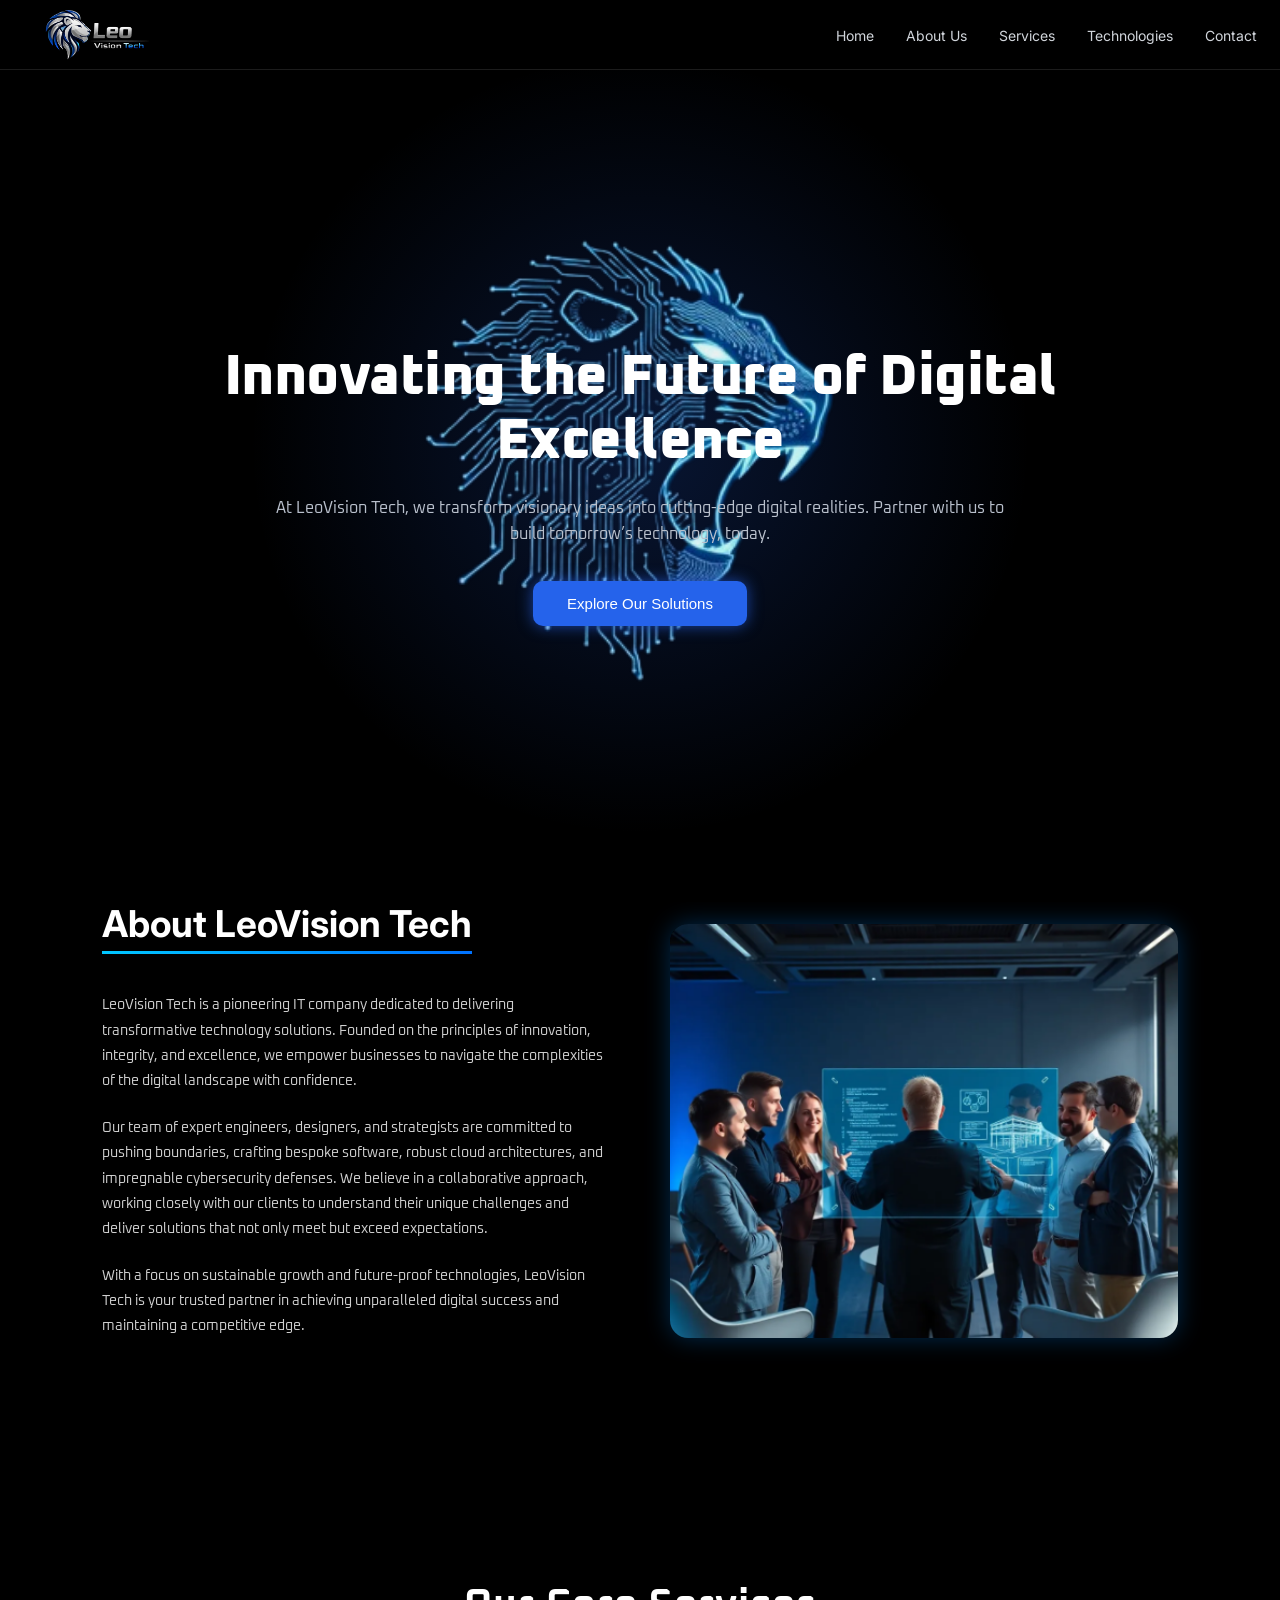
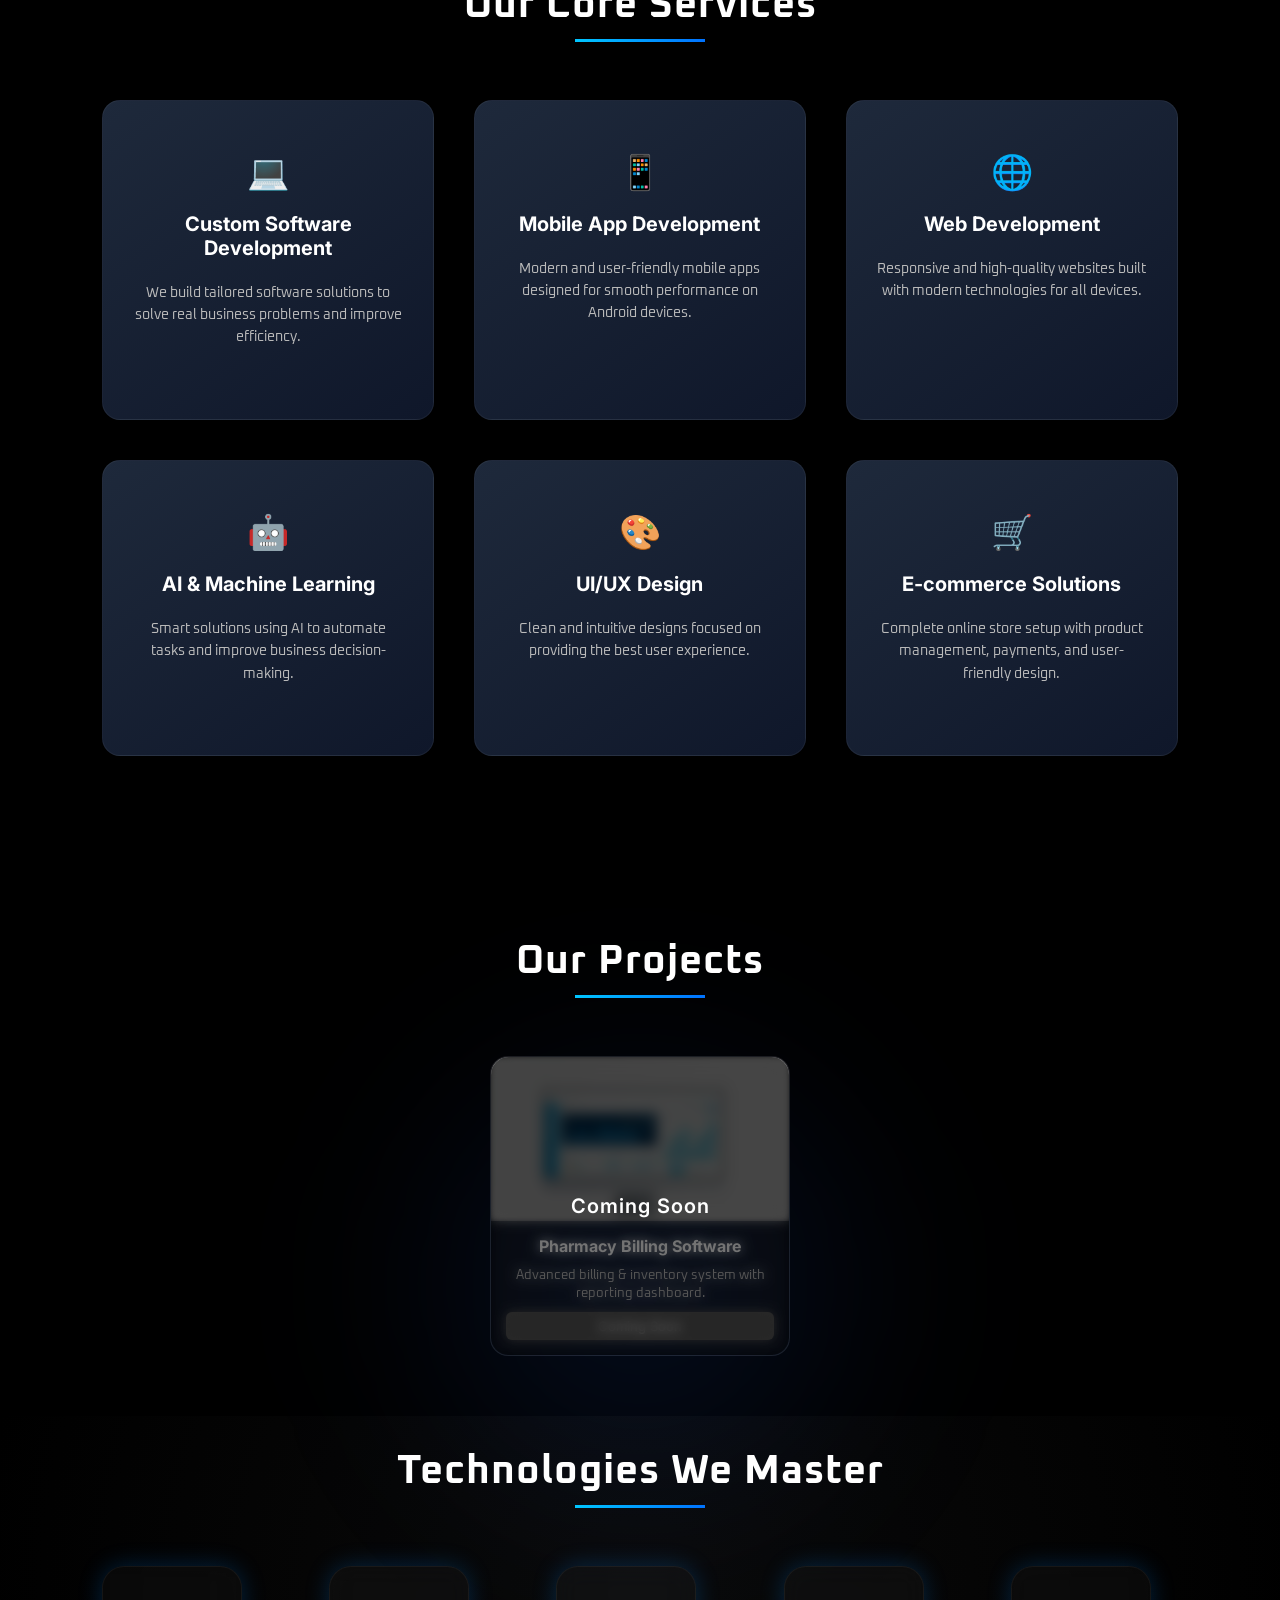
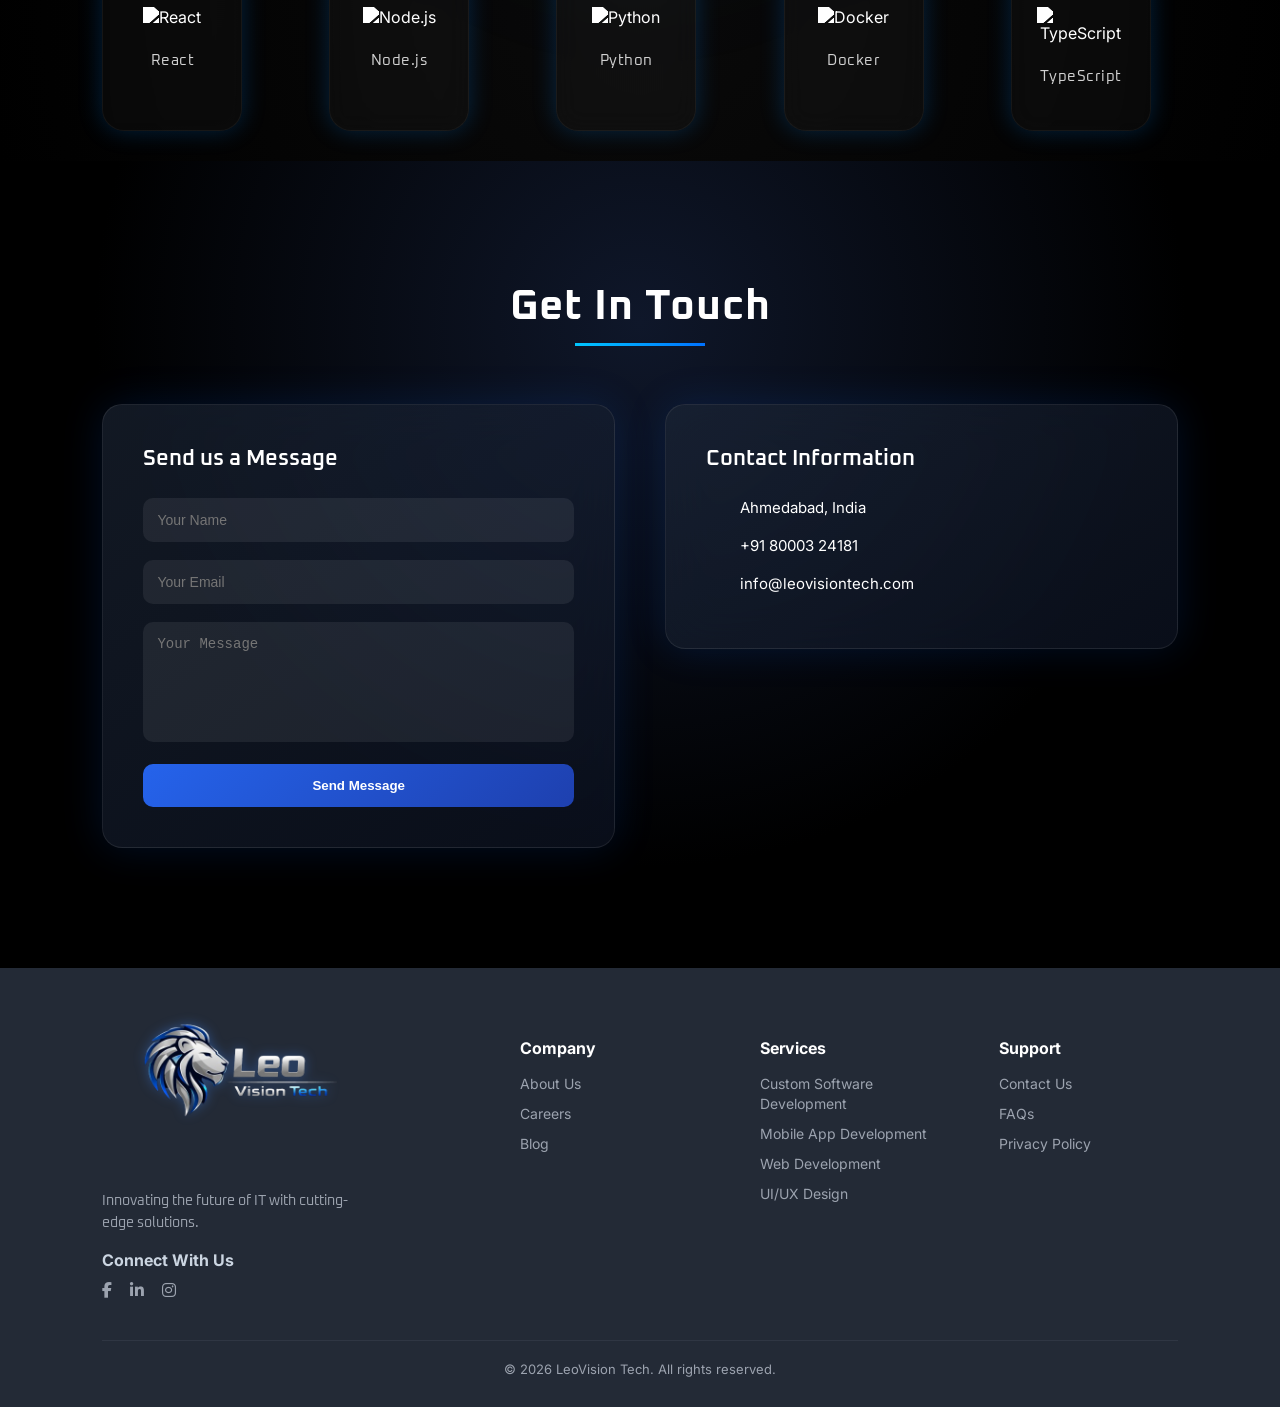
==== index.html @ f5b7a5d6 "Add files via upload" ====
<!DOCTYPE html>
<html lang="en">
<head>
  <meta charset="UTF-8" />
  <meta name="viewport" content="width=device-width, initial-scale=1.0" />
  <title>LeoVision Tech – Home (Hero)</title>
  <link href="https://fonts.googleapis.com/css2?family=Inter:wght@400;600;700;800&display=swap" rel="stylesheet">
  <link href="https://fonts.googleapis.com/css2?family=Oxanium:wght@600;700;800&display=swap" rel="stylesheet">
  <link rel="stylesheet" href="https://cdn.jsdelivr.net/gh/devicons/devicon@latest/devicon.min.css">
  <script src="https://unpkg.com/lucide@latest"></script>
  <link rel="stylesheet" href="css/style.css">
</head>
<body>

<header>
  <div class="logo">
    <img src="asset/image/logo.png" alt="LeoVision Tech Logo">
  </div>

  <nav id="nav-menu">
    <a href="#">Home</a>
    <a href="#">About Us</a>
    <a href="#">Services</a>
    <a href="#">Technologies</a>
    <a href="#">Contact</a>
  </nav>

  <!-- Hamburger -->
  <div class="hamburger" id="hamburger">
    <i data-lucide="menu"></i>
  </div>
</header>

<section class="hero">
  <img src="asset/image/lion.png" alt="Digital Circuit Lion" class="lion" />
  <div class="hero-content">
    <!-- DESKTOP TEXT -->
    <h1 class="desktop-text">
      Innovating the Future of Digital<br>Excellence
    </h1>
    <p class="desktop-text">
      At LeoVision Tech, we transform visionary ideas into cutting-edge digital realities.
      Partner with us to build tomorrow’s technology, today.
    </p>

    <!-- MOBILE TEXT -->
    <h1 class="mobile-text">
      Innovating Tomorrow’s Digital Landscape
    </h1>
    <p class="mobile-text">
      Building powerful digital solutions for the modern world.
    </p>
    <button class="cta">Explore Our Solutions</button>
  </div>
</section>

<section class="about-section">
  <div class="about-container">
    
    <!-- Left Content -->
    <div class="about-text">
      <h2>About LeoVision Tech</h2>
      <p>
        LeoVision Tech is a pioneering IT company dedicated to delivering 
        transformative technology solutions. Founded on the principles of 
        innovation, integrity, and excellence, we empower businesses to 
        navigate the complexities of the digital landscape with confidence.
      </p>

      <p>
        Our team of expert engineers, designers, and strategists are 
        committed to pushing boundaries, crafting bespoke software, robust 
        cloud architectures, and impregnable cybersecurity defenses. We 
        believe in a collaborative approach, working closely with our 
        clients to understand their unique challenges and deliver solutions 
        that not only meet but exceed expectations.
      </p>

      <p>
        With a focus on sustainable growth and future-proof technologies, 
        LeoVision Tech is your trusted partner in achieving unparalleled 
        digital success and maintaining a competitive edge.
      </p>
    </div>

    <!-- Right Image -->
    <div class="about-image">
      <img src="asset/image/about image.png" alt="Team Meeting">
    </div>

  </div>
</section>

<section class="core-services">
    <h2 class="core-title">Our Core Services</h2>

    <div class="services-grid">

        <div class="service-card">
            <div class="service-icon">💻</div>
            <h3>Custom Software Development</h3>
            <p>We build tailored software solutions to solve real business problems and improve efficiency.</p>
        </div>

        <div class="service-card">
            <div class="service-icon">📱</div>
            <h3>Mobile App Development</h3>
            <p>Modern and user-friendly mobile apps designed for smooth performance on Android devices.</p>
        </div>

        <div class="service-card">
            <div class="service-icon">🌐</div>
            <h3>Web Development</h3>
            <p>Responsive and high-quality websites built with modern technologies for all devices.</p>
        </div>

        <div class="service-card">
            <div class="service-icon">🤖</div>
            <h3>AI & Machine Learning</h3>
            <p>Smart solutions using AI to automate tasks and improve business decision-making.</p>
        </div>

        <div class="service-card">
            <div class="service-icon">🎨</div>
            <h3>UI/UX Design</h3>
            <p>Clean and intuitive designs focused on providing the best user experience.</p>
        </div>

        <div class="service-card">
            <div class="service-icon">🛒</div>
            <h3>E-commerce Solutions</h3>
            <p>Complete online store setup with product management, payments, and user-friendly design.</p>
        </div>
    </div>
</section>


<section class="projects-section">
  <h2 class="projects-title">Our Projects</h2>

  <div class="projects-grid" id="projectsContainer">
    <!-- Projects will load here dynamically -->
    <div class="project-card coming-soon">
      <div class="project-img">
        <img src="asset/image/Billing.png" alt="Project">
      </div>
      <div class="project-info">
        <h3>Pharmacy Billing Software</h3>
        <p>Advanced billing & inventory system with reporting dashboard.</p>
        <a href="#" class="project-btn disabled">Coming Soon</a>
      </div>
    </div>
    <!-- <div class="project-card">
      <div class="project-img">
        <img src="images/project2.jpg" alt="Project">
      </div>
      <div class="project-info">
        <h3>Restaurant Website</h3>
        <p>Modern animated website with online ordering system.</p>
        <a href="#" class="project-btn">View Project</a>
      </div>
    </div>
    <div class="project-card">
      <div class="project-img">
        <img src="images/project3.jpg" alt="Project">
      </div>
      <div class="project-info">
        <h3>Travel Booking Platform</h3>
        <p>Smooth UI travel website with booking & package filters.</p>
        <a href="#" class="project-btn">View Project</a>
      </div>
    </div> -->
  </div>
</section>

<section class="tech-section">
  <h2 class="tech-title">Technologies We Master</h2>

  <div class="tech-grid">

    <div class="tech-card">
      <img src="asset/image/react.svg" alt="React">
      <p>React</p>
    </div>

    <div class="tech-card">
      <img src="asset/image/nodedotjs.svg" alt="Node.js">
      <p>Node.js</p>
    </div>

    <div class="tech-card">
      <img src="asset/image/python.svg" alt="Python">
      <p>Python</p>
    </div>

    <div class="tech-card">
      <img src="asset/image/docker.svg" alt="Docker">
      <p>Docker</p>
    </div>

    <div class="tech-card">
      <img src="asset/image/typescript.svg" alt="TypeScript">
      <p>TypeScript</p>
    </div>

  </div>
</section>

<section class="contact-section">
  <h2 class="contact-title">Get In Touch</h2>

  <div class="contact-wrapper">

    <!-- LEFT FORM -->
    <div class="contact-form-card">
      <h3>Send us a Message</h3>

      <form id="contactForm">
        <input type="text" name="name" placeholder="Your Name" required>
        <input type="email" name="email" placeholder="Your Email" required>
        <textarea name="message" placeholder="Your Message" rows="5" required></textarea>
        <button type="submit">Send Message</button>
      </form>
    </div>

    <!-- RIGHT INFO -->
    <div class="contact-info-card reveal">
      <h3>Contact Information</h3>

      <div class="info-item">
        <i data-lucide="map-pin"></i>
        <span>Ahmedabad, India</span>
      </div>

      <div class="info-item">
        <i data-lucide="phone"></i>
        <span>+91 80003 24181</span>
      </div>

      <div class="info-item">
        <i data-lucide="mail"></i>
        <span>info@leovisiontech.com</span>
      </div>

    </div>

  </div>
</section>

<!-- Font Awesome Icons -->
<link rel="stylesheet"
href="https://cdnjs.cloudflare.com/ajax/libs/font-awesome/6.5.0/css/all.min.css">

<footer class="footer">
  <div class="footer-container">
    <!-- LEFT SIDE -->
    <div class="footer-col company">
      <div class="logo footer-logo">
        <img src="asset/image/logo.png" alt="LeoVision Tech">
      </div>
      <p class="desc">
      Innovating the future of IT with cutting-edge solutions.
      </p>
      <h4>Connect With Us</h4>
      <div class="social-icons">
        <a href="#"><i class="fab fa-facebook-f"></i></a>
        <a href="#"><i class="fab fa-linkedin-in"></i></a>
        <a href="#"><i class="fab fa-instagram"></i></a>
      </div>
    </div>
    <!-- COMPANY -->
    <div class="footer-col">
      <h3>Company</h3>
      <ul>
        <li><a href="#">About Us</a></li>
        <li><a href="#">Careers</a></li>
        <li><a href="#">Blog</a></li>
      </ul>
    </div>
    <!-- SERVICES -->
    <div class="footer-col">
      <h3>Services</h3>      
      <ul>
        <li><a href="#">Custom Software Development</a></li>
        <li><a href="#">Mobile App Development</a></li>
        <li><a href="#">Web Development</a></li>
        <li><a href="#">UI/UX Design</a></li>
      </ul>
    </div>
    <!-- SUPPORT -->
    <div class="footer-col">
      <h3>Support</h3>
      <ul>
        <li><a href="#">Contact Us</a></li>
        <li><a href="#">FAQs</a></li>
        <li><a href="#">Privacy Policy</a></li>
      </ul>
    </div>
  </div>

  <div class="footer-bottom">
    © 2026 LeoVision Tech. All rights reserved.
  </div>
</footer>

<!-- FontAwesome -->
<script src="https://kit.fontawesome.com/your-kit-id.js"></script>
<script src="https://cdn.jsdelivr.net/npm/emailjs-com@3/dist/email.min.js"></script>
<script>
/* =========================
   email js 
========================= */
(function(){
  emailjs.init("CA0GbM3c8-LqU_F1_");
})();
</script>
<script src="js/script.js"></script>
</body>
</html>
---- css/style.css ----
*{margin:0;padding:0;box-sizing:border-box}
    body{
      font-family:'Inter',sans-serif;
      background:#000;
      color:#fff;
      overflow-x:hidden;
    }

    /* NAVBAR */
    header{
      height:70px;
      display:flex;
      align-items:center;
      justify-content:space-between;
      padding:0 23px;
      border-bottom:1px solid rgba(255,255,255,0.11);
      background:rgba(0,0,0,0.85);
    }
    .logo{
      display:flex;
      align-items:center;
    }

    .logo img{
      height:110px;
      width:auto;
      padding-top: 6px;
    }
    nav a{
      margin-left:28px;
      color:#d1d5db;
      font-size:14px;
      text-decoration:none;
    }
    nav a:hover{color:#1361e7}

    /* HERO */
    .hero{
      position:relative;
      height:calc(100vh - 68px);
      display:flex;
      align-items:center;
      justify-content:center;
      text-align:center;
      overflow:hidden;
      z-index:1;
    }

    /* BACKGROUND GLOW */
    .hero::before{
      content:"";
      position:absolute;
      inset:0;
      background:radial-gradient(600px 600px at 50% 45%, rgba(37,99,235,0.22), transparent 65%);
      z-index:0;
    }

    /* LION IMAGE */
    .lion{
      position:absolute;
      width:1200px;          /* BIGGER like design */
      max-width:none;        /* important */
      top:52%;               /* push slightly down */
      left:50%;
      transform:translate(-50%, -56%);
      opacity:0.95;
      z-index:1;
      pointer-events:none;
  }


    .hero-content{
      position:relative;
      z-index:2;
      max-width:920px;
      padding:0 20px;
    }

    h1{
      font-size:56px;
      font-weight:800;
      font-family:'Oxanium', cursive;
      line-height:1.15;
      letter-spacing:-0.5px;
    }

    p{
      margin:22px auto 34px;
      max-width:760px;
      color:#b9c0cc;
      font-size:16px;
      font-family:'Oxanium', cursive;
      line-height:1.6;
    }

    .cta{
      display:inline-block;
      padding:14px 34px;
      border:none;
      border-radius:10px;
      background:#2563eb;
      color:#fff;
      font-size:15px;
      cursor:pointer;
      box-shadow:0 0 15px rgba(37,99,235,.65);
    }
    .cta:hover{background:#1e40af}

    /* RESPONSIVE */
    @media(max-width:900px){
      h1{font-size:44px}
      .lion{width:420px}
    }
    @media(max-width:520px){
      h1{font-size:34px}
      p{font-size:15px}
      nav{display:none}
    }



    /* =====================
   GLOBAL ANIMATIONS
===================== */

/* Page fade in */
body {
  animation: pageFade 0.8s ease-out forwards;
}

@keyframes pageFade {
  from { opacity: 0 }
  to { opacity: 1 }
}

/* Navbar slide */
header {
  animation: navSlide 0.8s ease-out forwards;
  position:relative;
  z-index:1000;
}

@keyframes navSlide {
  from {
    transform: translateY(-20px);
    opacity: 0;
  }
  to {
    transform: translateY(0);
    opacity: 1;
  }
}

/* Hero text animation */
.hero-content h1 {
  opacity: 0;
  transform: translateY(25px);
  animation: textUp 0.9s ease-out forwards;
  animation-delay: 0.3s;
}

.hero-content p {
  opacity: 0;
  transform: translateY(25px);
  animation: textUp 0.9s ease-out forwards;
  animation-delay: 0.5s;
}

.hero-content .cta {
  opacity: 0;
  transform: translateY(25px);
  animation: textUp 0.9s ease-out forwards;
  animation-delay: 0.7s;
}

@keyframes textUp {
  to {
    opacity: 1;
    transform: translateY(0);
  }
}

/* =====================
   LION EFFECT
===================== */

/* Soft glow pulse */
.lion::after {
  content: "";
  position: absolute;
  inset: 0;
}

/* =====================
   LION APPEAR EFFECT
===================== */

.lion {
  opacity: 0;
  transform: translate(-50%, -56%) scale(0.92);
  filter: blur(6px);
  animation: lionReveal 1.2s ease-out forwards;
  animation-delay: 0.35s;
}

@keyframes lionReveal {
  to {
    opacity: 0.95;
    transform: translate(-50%, -56%) scale(1);
    filter: blur(0);
  }
}


/* =====================
   CTA BUTTON
===================== */

.cta {
  transition: all 0.35s ease;
}

.cta:hover {
  transform: translateY(-3px) scale(1.03);
  box-shadow: 0 0 30px rgba(37,99,235,0.9);
}

/* ABOUT SECTION */
.about-section {
    background: #000;
    padding: 100px 8%;
    padding-top: 0%;
    color: #fff;
    overflow: hidden;
}

.about-container {
    display: flex;
    align-items: center;
    justify-content: space-between;
    gap: 60px;
}

/* ===== TEXT SIDE ===== */
.about-text {
    flex: 1;
    opacity: 0;
    transform: translateX(-80px);
    transition: all 1s ease;
}

.about-text.show {
    opacity: 1;
    transform: translateX(0);
}

.about-text h2 {
    font-size: 37px;
    font-weight: 700;
    margin-bottom: 25px;
    line-height: 1.2;
    position: relative;
    display: inline-block;
}

/* Animated Underline */
.about-text h2::after {
    content: "";
    position: absolute;
    left: 0;
    bottom: -8px;
    width: 0%;
    height: 3px;
    background: linear-gradient(90deg, #00c6ff, #0072ff);
    transition: width 1s ease;
}

.about-text.show h2::after {
    width: 100%;
}

.about-text p {
    color: #cfcfcf;
    font-size: 14px;
    line-height: 1.8;
    margin-bottom: 20px;
    max-width: 600px;
    opacity: 0;
    transform: translateY(20px);
    transition: all 0.8s ease;
}

/* Paragraph fade delay */
.about-text.show p {
    opacity: 1;
    transform: translateY(0);
}

.about-text.show p:nth-child(2) { transition-delay: 0.2s; }
.about-text.show p:nth-child(3) { transition-delay: 0.4s; }
.about-text.show p:nth-child(4) { transition-delay: 0.6s; }

/* ===== IMAGE SIDE ===== */
.about-image {
    flex: 1;
    display: flex;
    justify-content: center;
    opacity: 0;
    transform: translateX(80px);
    transition: all 1s ease;
}

.about-image.show {
    opacity: 1;
    transform: translateX(0);
}

.about-image img {
    width: 100%;
    max-width: 520px;
    border-radius: 18px;
    box-shadow: 0 0 25px rgba(0, 140, 255, 0.3);
    transition: 0.4s ease;
    animation: glowPulse 3s ease-in-out infinite alternate;
}


/* Floating Effect */
@keyframes floatImage {
    0% { transform: translateY(0px); }
    50% { transform: translateY(-10px); }
    100% { transform: translateY(0px); }
}

/* Glow Pulse */
@keyframes glowPulse {
    from { box-shadow: 0 0 25px rgba(0, 140, 255, 0.3); }
    to { box-shadow: 0 0 45px rgba(0, 140, 255, 0.6); }
}

/* ===== RESPONSIVE ===== */
@media (max-width: 992px) {
    .about-container {
        flex-direction: column;
        text-align: center;
    }

    .about-text p {
        margin-left: auto;
        margin-right: auto;
    }
}

/* ===============================
   CORE SERVICES SECTION
================================= */

.core-services {
    padding: 120px 8%;
    /* background: #0f172a; */
    text-align: center;
}

/* GRID */
.services-grid {
    display: grid;
    grid-template-columns: repeat(3, 1fr); /* Always 3 */
    gap: 40px;
    max-width: 1200px;
    margin: auto;
}

/* CARD */
.service-card {
    background: linear-gradient(145deg, #1e293b, #0f172a);
    padding: 50px 30px;
    border-radius: 18px;
    border: 1px solid rgba(255,255,255,0.05);
    transition: all 0.5s ease;
    position: relative;
    overflow: hidden;
}

/* Subtle glow border */
.service-card::before {
    content: "";
    position: absolute;
    inset: 0;
    border-radius: 18px;
    padding: 1px;
    background: linear-gradient(45deg, transparent, rgba(37,99,235,0.4), transparent);
    -webkit-mask:
        linear-gradient(#000 0 0) content-box,
        linear-gradient(#000 0 0);
    -webkit-mask-composite: xor;
            mask-composite: exclude;
    opacity: 0;
    transition: 0.5s;
}

/* Hover effect */
.service-card:hover {
    transform: translateY(-12px) scale(1.02);
    box-shadow: 0 20px 60px rgba(0,0,0,0.6);
}

.service-card:hover::before {
    opacity: 1;
}

/* ICON */
.service-icon {
    font-size: 34px;
    margin-bottom: 20px;
    transition: 0.4s ease;
}

.service-card:hover .service-icon {
    transform: translateY(-5px) scale(1.1);
}

/* TITLE */
.service-card h3 {
    font-size: 20px;
    margin-bottom: 15px;
    color: #fff;
}

/* TEXT */
.service-card p {
    font-size: 14px;
    color: #bbb;
    line-height: 1.6;
    margin-bottom: 20px;
}

/* LINK */
.service-card a {
    font-size: 14px;
    color: #2563eb;
    text-decoration: none;
    font-weight: 500;
}

.service-card a:hover {
    text-decoration: underline;
}

/* Tablet */
@media (max-width: 992px) {
    .services-grid {
        grid-template-columns: repeat(2, 1fr);
    }
}

/* Mobile */
@media (max-width: 600px) {
    .services-grid {
        grid-template-columns: 1fr;
    }
}

/* ===============================
   CORE SERVICE ENTRY ANIMATION
================================= */

.service-card {
    opacity: 0;
    transform: translateY(60px) scale(0.95);
    transition: all 0.8s cubic-bezier(.17,.67,.37,1);
}

.service-card.show {
    opacity: 1;
    transform: translateY(0) scale(1);
}

/* ===============================
   PROJECT SECTION – PREMIUM STYLE
================================= */

.projects-section {
    padding: 60px 8%;
    text-align: center;
    position: relative;
}

/* subtle background glow */
.projects-section::before {
    content: "";
    position: absolute;
    top: 20%;
    left: 50%;
    transform: translateX(-50%);
    width: 600px;
    height: 600px;
    background: radial-gradient(circle, rgba(37,99,235,0.15), transparent 70%);
    filter: blur(80px);
    z-index: 0;
}

.projects-grid {
    display: grid;
    grid-template-columns: repeat(auto-fit, 300px); /* fixed card width */
    justify-content: center; /* center when only 1 card */
    gap: 35px;
    position: relative;
    z-index: 1;
}

/* ===============================
   PROJECT CARD – PREMIUM DESIGN
================================= */
.project-card{
    width:300px;
    aspect-ratio:1/1;
    position:relative;
    background:rgba(255,255,255,0.03);
    backdrop-filter:blur(12px);
    border-radius:18px;
    overflow:hidden;
    border:1px solid rgba(255,255,255,0.08);
    transition:all 0.4s ease;
}

/* Glow border */
.project-card::before{
    content:"";
    position:absolute;
    inset:0;
    border-radius:18px;
    padding:1px;
    background:linear-gradient(
        120deg,
        transparent,
        rgba(37,99,235,0.9),
        transparent
    );
    background-size:200%;
    opacity:0;

    -webkit-mask:
      linear-gradient(#000 0 0) content-box,
      linear-gradient(#000 0 0);
    -webkit-mask-composite:xor;
    mask-composite:exclude;

    animation:glowMove 4s linear infinite;
    transition:0.4s;
}

/* Hover effect */
.project-card:hover{
    transform:translateY(-10px) scale(1.02);
    box-shadow:
        0 15px 50px rgba(0,0,0,0.6),
        0 0 35px rgba(37,99,235,0.9);
}

.project-card:hover::before{
    opacity:1;
}

/* Animation */
@keyframes glowMove{
    0%{background-position:0%}
    100%{background-position:200%}
}
/* IMAGE */
.project-img {
    height: 55%; /* image takes upper half */
    overflow: hidden;
}

.project-img img {
    width: 100%;
    height: 100%;
    object-fit: cover;
    transition: transform 0.5s ease;
}

.project-card:hover .project-img img {
    transform: scale(1.1);
}

/* CONTENT */
.project-info {
    height: 45%;
    padding: 15px;
    display: flex;
    flex-direction: column;
    justify-content: space-between;
}

.project-info h3 {
    font-size: 16px;
    margin-bottom: 6px;
}
.project-info p {
    font-size: 13px;
    color: #bbb;
    line-height: 1.4;
    margin-bottom: 8px;
    margin-top: 5px;
}

/* BUTTON */
.project-btn {
    display: inline-block;
    padding: 8px 18px;
    background: #2563eb;
    color: #fff;
    padding: 6px 14px;
    text-decoration: none;
    border-radius: 6px;
    font-size: 13px;
    transition: 0.3s ease;
}

.project-btn:hover {
    background: #fff;
    color: #000;
}

/* ===== Glow Effect ===== */

.project-card {
    position: relative;
    transition: all 0.4s ease;
}

/* Normal subtle glow */
.project-card {
    box-shadow: 0 0 0 rgba(37, 99, 235, 0);
}

/* On Hover Glow */
.project-card:hover {
    transform: translateY(-10px);
    box-shadow:
        0 10px 40px rgba(0,0,0,0.5),
        0 0 20px rgba(37,99,235,0.6);
}

@keyframes glowMove{
    0%{background-position:0%}
    100%{background-position:200%}
}

.project-card::before{
    background:linear-gradient(
        120deg,
        transparent,
        rgba(37,99,235,0.9),
        transparent
    );
    background-size:200%;
    animation:glowMove 4s linear infinite;
}

/* ===============================
   PROJECT CARD ENTRY ANIMATION
================================= */

.project-card {
    opacity: 0;
    transform: translateY(60px) scale(0.96);
    transition: all 0.8s cubic-bezier(.17,.67,.37,1);
}

.project-card.show {
    opacity: 1;
    transform: translateY(0) scale(1);
}

/* ===============================
   COMING SOON OVERLAY
================================= */

.project-card.coming-soon {
    position: relative;
    pointer-events: none; /* disable click */
}

/* Blur image */
.project-card.coming-soon .project-img img {
    filter: blur(3px) brightness(0.6);
}

/* Overlay */
.project-card.coming-soon::after {
    content: "Coming Soon";
    position: absolute;
    inset: 0;
    background: rgba(0, 0, 0, 0.55);
    backdrop-filter: blur(6px);
    display: flex;
    align-items: center;
    justify-content: center;
    font-size: 20px;
    font-weight: 600;
    color: #fff;
    letter-spacing: 1px;
    border-radius: 18px;
    animation: fadeInOverlay 1s ease forwards;
}

/* Animation */
@keyframes fadeInOverlay {
    from {
        opacity: 0;
    }
    to {
        opacity: 1;
    }
}

/* Disabled Button Style */
.project-btn.disabled {
    background: #555;
    cursor: not-allowed;
}

/* ==============================
   TECHNOLOGIES SECTION
================================ */

.tech-section {
    padding: 30px 8%;
    background: radial-gradient(circle at center, #0a0a0a, #000);
    text-align: center;
}

/* Grid */
.tech-grid {
    display: grid;
    grid-template-columns: repeat(auto-fit, minmax(160px, 1fr));
    gap: 60px;
    max-width: 1100px;
    margin: auto;
}

/* Card */
.tech-card {
    padding: 40px 25px;
    border-radius: 22px;
    background: rgba(255, 255, 255, 0.03);
    backdrop-filter: blur(12px);
    border: 1px solid rgba(255, 255, 255, 0.05);
    transition: all 0.5s ease;
    cursor: pointer;
    position: relative;
    overflow: hidden;
    opacity: 0;
    width: 140px;
    height: 165px;
    transform: translateY(40px);
}

/* Icon */
.tech-card img {
    width: 55px;
    height: 55px;
    margin-bottom: 0px;
    transition: 0.5s ease;
    filter: brightness(0) invert(1);
}


/* Name */
.tech-card p {
    font-size: 15px;
    color: #d1d1d1;
    letter-spacing: 0.5px;
}

/* Hover Glow */
.tech-card:hover {
    transform: translateY(-12px) scale(1.05);
    border-color: rgba(37,99,235,0.4);
    box-shadow: 0 15px 50px rgba(37,99,235,0.3);
}



/* Scroll Reveal */
.tech-card.show {
    opacity: 1;
    transform: translateY(0);
}

@keyframes float {
    0% { transform: translateY(0px); }
    50% { transform: translateY(-6px); }
    100% { transform: translateY(0px); }
}


/* TECH CARD IMAGE PREMIUM EFFECT */

.tech-card {
    animation: floatImage 4s ease-in-out infinite;
}

.tech-card img {
    width: 55px;
    height: 55px;
    margin-bottom: 0px;
    filter: brightness(0) invert(1);
    transition: 0.4s ease;
}
  
/* Glow pulse like About Image */
.tech-card.show {
    box-shadow: 0 0 25px rgba(0, 140, 255, 0.24);
    animation: glowPulse 3s ease-in-out infinite alternate;
}

/* Hover upgrade */
.tech-card:hover {
    box-shadow: 0 0 45px rgba(0, 140, 255, 0.6);
    transform: translateY(-8px);
}

/* title changes */
.projects-title,
.core-title,
.tech-title {
    font-family: 'Oxanium', cursive;
    font-size: 40px;
    font-weight: 700;
    letter-spacing: 1px;
    margin-bottom: 70px;

    opacity: 0;
    transform: translateY(40px);
    transition: all 1s ease;
    position: relative;
}

/* Tech title spacing fix */
.tech-title {
    margin-bottom: 70px;
}

/* SHOW STATE */
.projects-title.show,
.core-title.show,
.contact-title,
.tech-title.show {
    opacity: 1;
    transform: translateY(0);
}

/* Animated underline */
.projects-title::after,
.core-title::after,
.contact-title::after,
.tech-title::after {
    content: "";
    position: absolute;
    left: 50%;
    bottom: -12px;
    transform: translateX(-50%);
    width: 0%;
    height: 3px;
    background: linear-gradient(90deg, #00c6ff, #0072ff);
    transition: width 1s ease;
}

.projects-title.show::after,
.core-title.show::after,
.contact-title.show::after,
.tech-title.show::after {
    width: 130px;
}

/* ===============================
   CONTACT SECTION
================================= */

.contact-section {
    padding: 120px 8%;
    background: radial-gradient(circle at 50% 20%, #0f172a 0%, #000 60%);
    text-align: center;
}

.contact-title {
    font-size: 42px;
    font-weight: 700;
    margin-bottom: 70px;
    letter-spacing: 1px;
}

.contact-wrapper {
    display: flex;
    justify-content: center;
    align-items: stretch;
    gap: 50px;
    max-width: 1100px;
    margin: auto;
}

.contact-info-card{
  height: 244.6px;
}

.contact-form-card,
.contact-info-card {
    width: 450px;
    padding: 40px;
    border-radius: 20px;
    background: linear-gradient(145deg, rgba(30,41,59,0.6), rgba(15,23,42,0.6));
    backdrop-filter: blur(25px);
    border: 1px solid rgba(255,255,255,0.08);
    box-shadow: 0 0 40px rgba(0, 102, 255, 0.15);
    text-align: left;
    transition: 0.5s ease;
    flex: 1;
    min-width: 380px;
}

.contact-form-card:hover,
.contact-info-card:hover {
    box-shadow: 0 0 60px rgba(0, 102, 255, 0.35);
    transform: translateY(-8px);
}

.contact-form-card h3,
.contact-info-card h3 {
    margin-bottom: 25px;
    font-size: 22px;
    font-weight: 600;
}

.contact-form-card input,
.contact-form-card textarea {
    width: 100%;
    padding: 14px;
    margin-bottom: 18px;
    border-radius: 10px;
    border: none;
    outline: none;
    background: rgba(255, 255, 255, 0.07);
    color: white;
    font-size: 14px;
}

.contact-form-card textarea {
    height: 120px;
    resize: none;
}

.contact-form-card button {
    width: 100%;
    padding: 14px;
    border-radius: 10px;
    border: none;
    background: linear-gradient(135deg, #2563eb, #1e40af);
    color: white;
    font-weight: 600;
    cursor: pointer;
    transition: 0.4s ease;
}

.contact-form-card button:hover {
    transform: scale(1.05);
    box-shadow: 0 0 20px #2563eb;
}

/* Contact Info Items */
.info-item {
    display: flex;
    align-items: center;
    gap: 14px;
    margin-bottom: 18px;
    font-size: 15px;
}

.info-item i {
    width: 20px;
    height: 20px;
    color: #3b82f6;
}

.contact-title,
.contact-form-card h3,
.contact-info-card h3 {
    font-family: 'Oxanium', cursive;
}

/* ===============================
   footer SECTION
================================= */

.footer{
background:#232a36;
color:#cbd5e1;
padding:70px 8% 30px;
font-family:'Inter',sans-serif;
}

.footer-container{
display:grid;
grid-template-columns:2fr 1fr 1fr 1fr;
gap:60px;
}

.logo{
display:flex;
align-items:center;
gap:10px;
font-weight:700;
font-size:18px;
color:#3b82f6;
margin-bottom:5px;
}

.footer-logo img{
height:200px;
width:auto;
display:block;
filter: drop-shadow(0 0 6px rgba(59,130,246,0.4));
margin-top:-70px;
}

.desc{
font-size:14px;
color:#9ca3af;
margin-bottom:15px;
max-width:250px;
margin-left: 0px;
}

.founder{
font-size:13px;
margin-bottom:20px;
color:#9ca3af;
}

.footer-col h3{
color:white;
margin-bottom:15px;
font-size:16px;
}

.footer-col ul{
list-style:none;
padding:0;
}

.footer-col ul li{
margin-bottom:10px;
}

.footer-col ul li a{
text-decoration:none;
color:#9ca3af;
font-size:14px;
transition:all .3s ease;
}

.footer-col ul li a:hover{
color:#3b82f6;
transform:translateX(6px);
}

.social-icons{
display:flex;
gap:18px;
margin-top:10px;
}

.social-icons a{
color:#9ca3af;
font-size:16px;
transition:all .3s ease;
}

.social-icons a:hover{
color:#3b82f6;
transform:scale(1.2);
}

.footer-bottom{
border-top:1px solid #2f3643;
margin-top:40px;
padding-top:20px;
text-align:center;
font-size:13px;
color:#9ca3af;
}

/* =================================
MOBILE VERSION – LEOVISION TECH
================================= */

.mobile-text{
display:none;
}

@media (max-width:768px){

.desktop-text{
display:none;
}

.mobile-text{
display:block;
}

.hero{
background:url("../asset/image/mobile lion.png") center/cover no-repeat;
}

}

/* for mobile image */
@media (max-width:768px){

.lion{
display:none;
}

.hero p{
font-size:0;
}

.hero p::after{
content:"Pioneering cutting-edge IT solutions with futuristic vision and technological excellence.";
}

}

@media (max-width:768px){

.hero{
height:100vh;
display:flex;
align-items:center;
justify-content:center;
padding:0 20px;
}

.hero-content{
max-width:330px;
padding-top: 38px;
}

.cta{
margin-top:25px;
}

}

/* HAMBURGER BUTTON */

.hamburger{
display:none;
font-size:28px;
cursor:pointer;
color:white;
}

@media (max-width:768px){

/* MOBILE NAVIGATION */

.hamburger{
display:block;
}

nav{
position:absolute;
top:68px;
left:0;
width:100%;
background:rgba(0,0,0,0.95);
backdrop-filter:blur(10px);
display:flex;
flex-direction:column;
align-items:center;
gap:20px;
padding:25px 0;
transform:translateY(-120%);
transition:0.4s ease;
z-index:999;
}

nav a{
margin:0;
font-size:16px;
}

/* MENU OPEN */

nav.active{
transform:translateY(0);
}


/* GENERAL */

section{
padding:70px 20px;
}

.hero{
height:100vh;
padding:0 20px;
text-align:center;
}

.hero h1{
font-size:23px;
line-height:1.3;
}

.hero p{
font-size:11px;
margin:16px auto 26px;
}

.lion{
width:340px;
top:50%;
transform:translate(-50%,-50%);
}

@media (max-width:768px){

.lion{
max-width:90%;
left:50%;
transform:translate(-50%, -50%);
}

}

/* ABOUT */

.about-container{
flex-direction:column;
gap:35px;
text-align:center;
}

.about-text h2{
font-size:26px;
}

.about-text p{
font-size:14px;
line-height:1.6;
}

/* =================================
OUR CORE SERVICES
================================= */

.services-grid{
display:flex;
overflow-x:auto;
gap:18px;
scroll-snap-type:x mandatory;
padding-bottom:10px;
}

.services-grid::-webkit-scrollbar{
display:none;
}

.service-card{
min-width:200px;
padding:20px;
border-radius:14px;
scroll-snap-align:start;
}

/* =================================
OUR PROJECTS
================================= */

.projects-grid{
display:flex;
overflow-x:auto;
gap:18px;
scroll-snap-type:x mandatory;
}

.projects-grid::-webkit-scrollbar{
display:none;
}

.project-card{
min-width:25px;
padding:16px;
scroll-snap-align:start;
}

/* =================================
TECHNOLOGIES WE MASTER – MOBILE FIX
================================= */

@media (max-width:768px){

.tech-grid{
display:flex;
overflow-x:auto;
gap:18px;
padding:20px 25px;
scroll-snap-type:x mandatory;
}

.tech-grid::-webkit-scrollbar{
display:none;
}

.tech-card{
flex:0 0 100px;   /* card width */
padding:25px;
scroll-snap-align:center;
}

.tech-card img{
width:40px;
height:40px;
}

.tech-card p{
font-size:14px;
}

}
/* =================================
TESTIMONIAL
================================= */

.testimonial-slider{
overflow-x:auto;
display:flex;
gap:18px;
}

.testimonial-card{
min-width:260px;
}

/* =================================
CONTACT SECTION
================================= */

.contact-wrapper{
flex-direction:column;
gap:25px;
}

.contact-form-card,
.contact-info-card{
width:100%;
min-width:unset;
padding:22px;
}

@media (max-width:768px){

.services-grid,
.projects-grid,
.tech-grid{
max-width:100%;
overflow-x:auto;
}

}

/* =================================
FOOTER
================================= */

.footer-container{
grid-template-columns:1fr;
gap:35px;
text-align:center;
}

.desc{
margin:auto;
}

.social-icons{
justify-content:center;
}

/* =================================
SMOOTH SWIPE
================================= */

.services-grid,
.projects-grid,
.tech-grid{
scroll-behavior:smooth;
}

}

/* FIX MOBILE SIDE BLANK SPACE */

@media (max-width:768px){

html, body{
overflow-x:hidden;
max-width:100%;
}

section{
width:100%;
overflow:hidden;
}

}
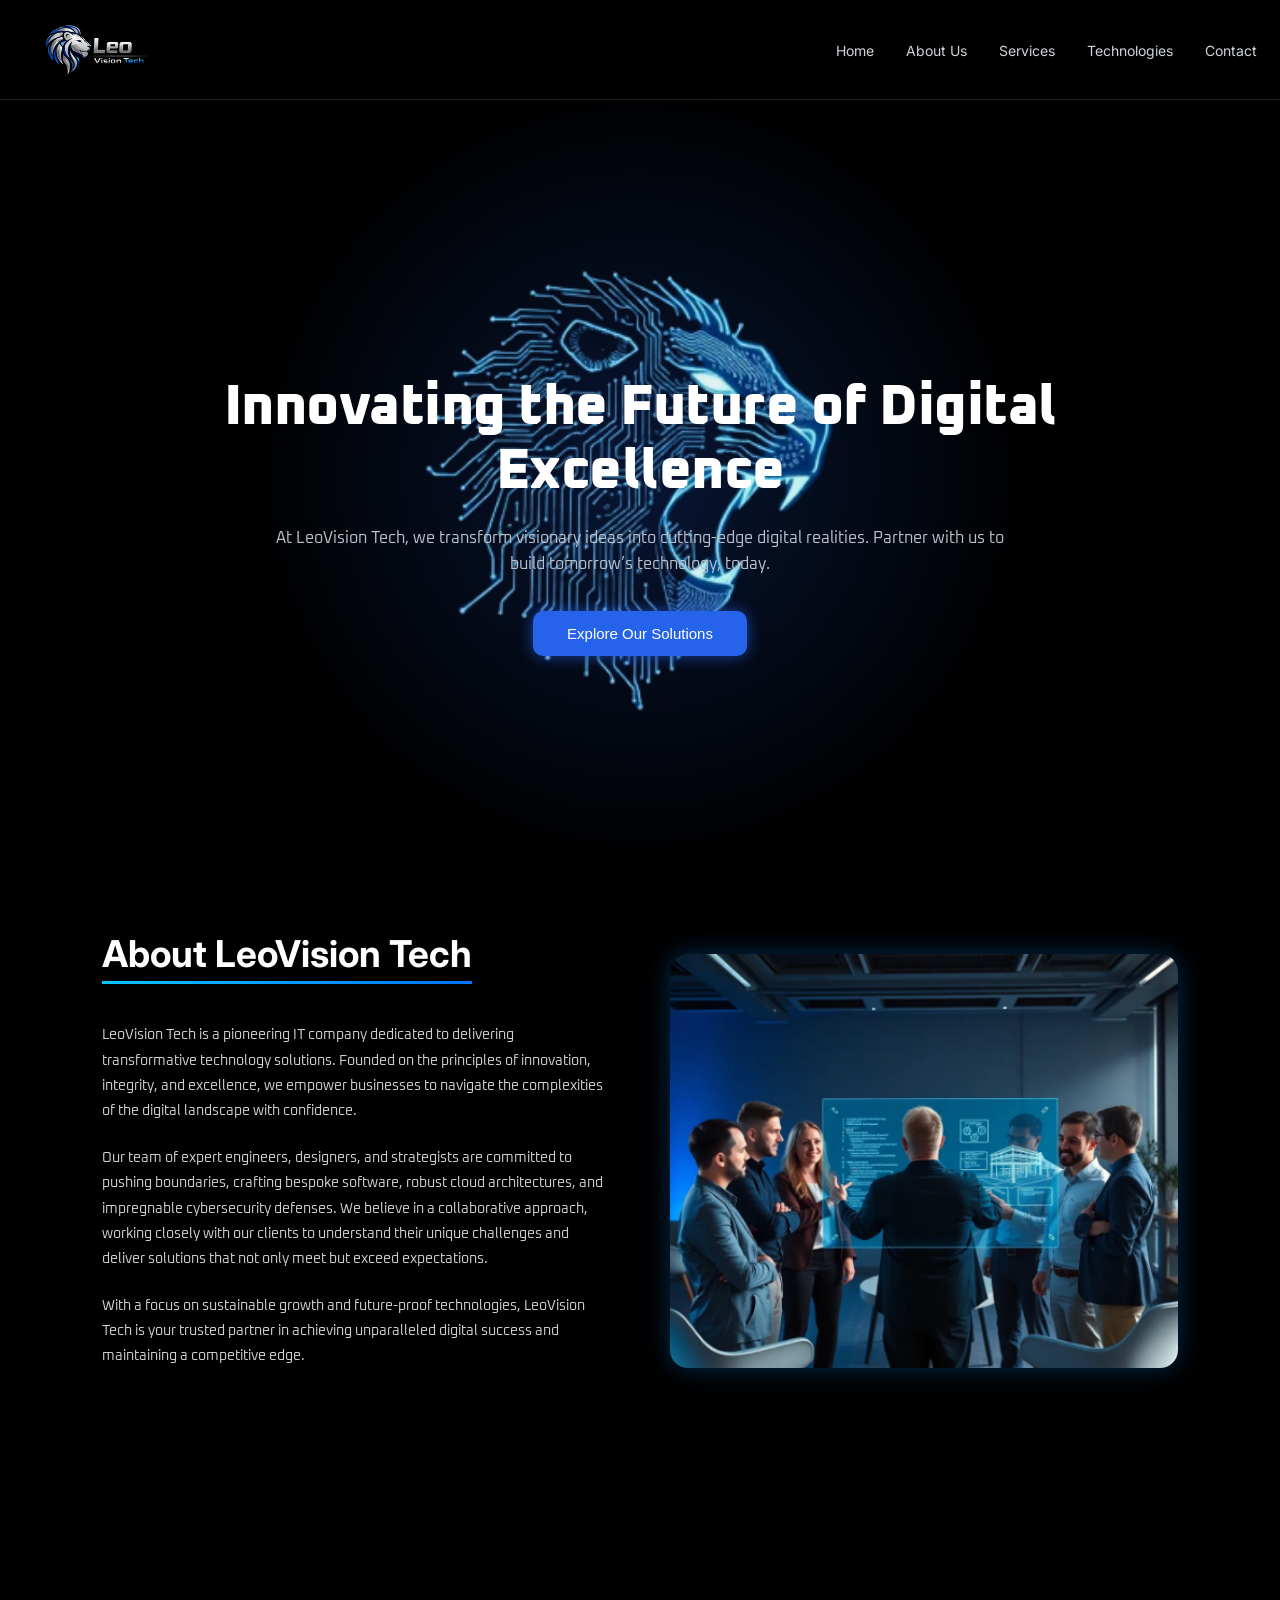
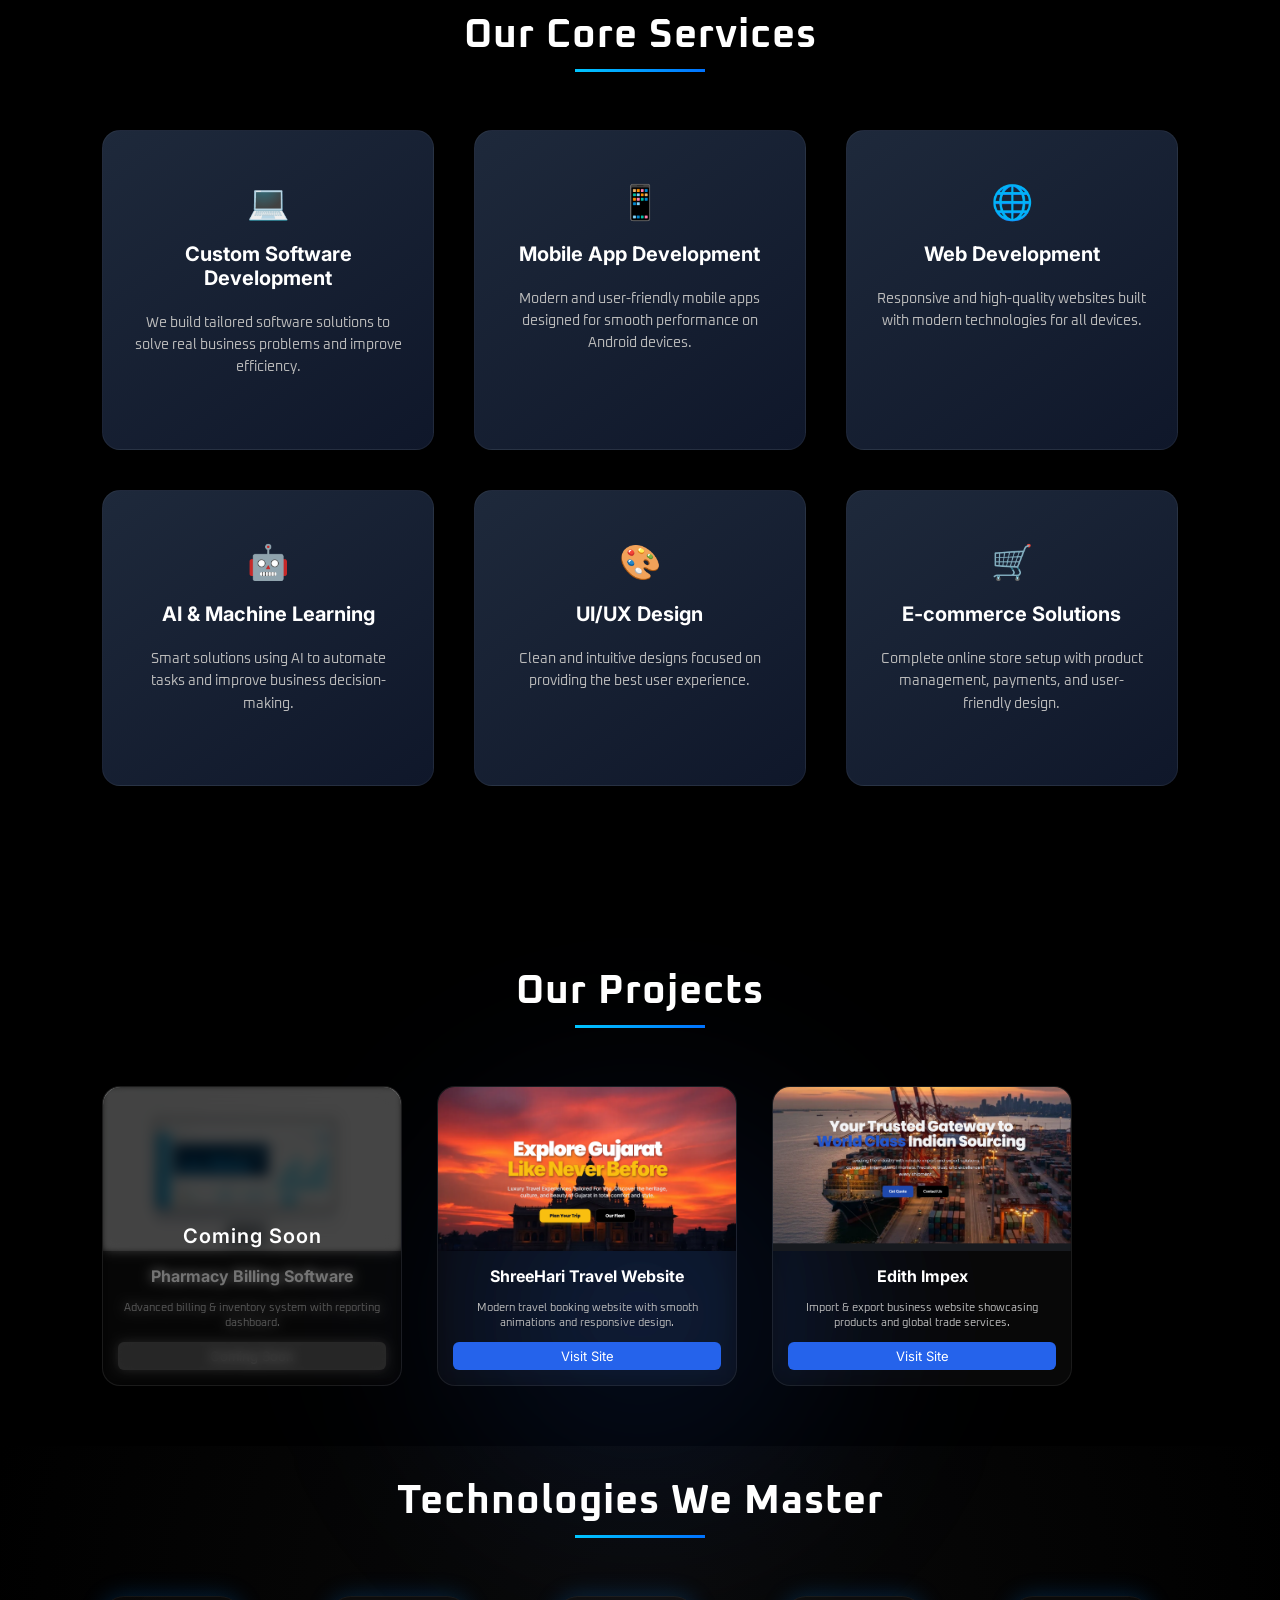
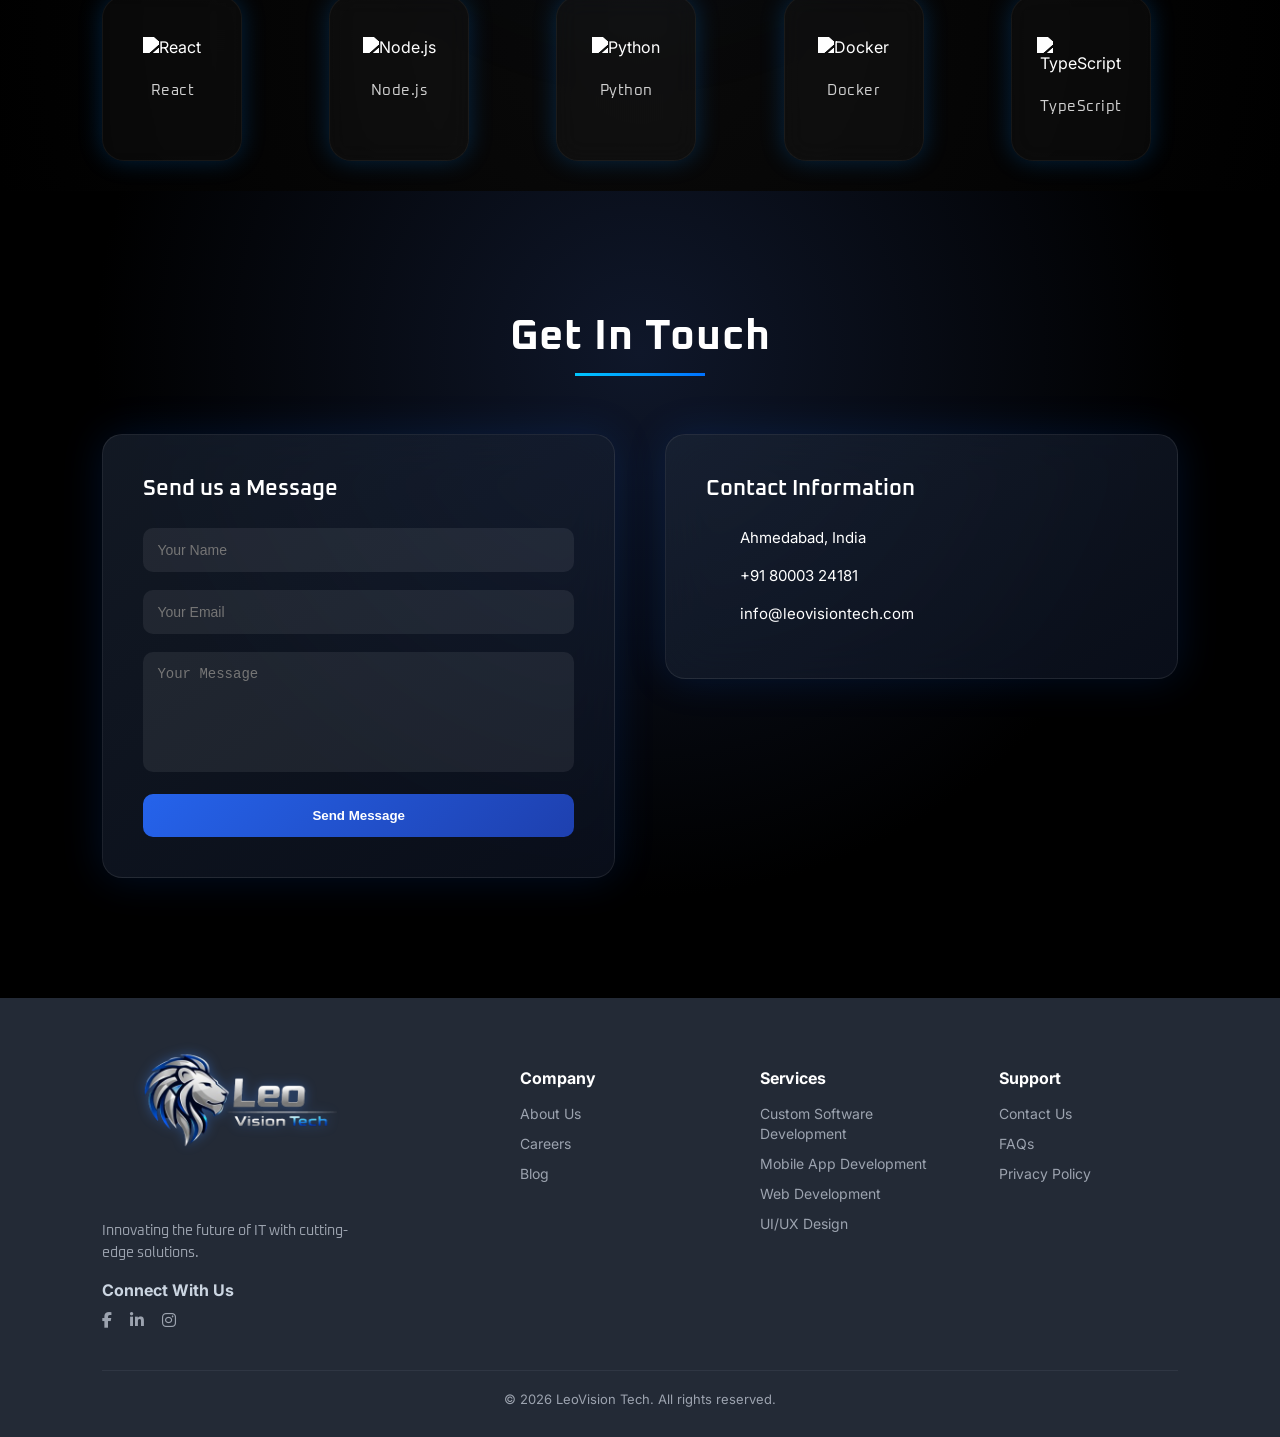
==== commit 07211737: "Add files via upload" ====
--- a/index.html
+++ b/index.html
@@ -150,26 +150,35 @@
         <a href="#" class="project-btn disabled">Coming Soon</a>
       </div>
     </div>
-    <!-- <div class="project-card">
-      <div class="project-img">
-        <img src="images/project2.jpg" alt="Project">
-      </div>
-      <div class="project-info">
-        <h3>Restaurant Website</h3>
-        <p>Modern animated website with online ordering system.</p>
-        <a href="#" class="project-btn">View Project</a>
-      </div>
-    </div>
+
+    
+    
     <div class="project-card">
       <div class="project-img">
-        <img src="images/project3.jpg" alt="Project">
+        <img src="asset/image/travel.png" alt="Travel Website">
       </div>
       <div class="project-info">
-        <h3>Travel Booking Platform</h3>
-        <p>Smooth UI travel website with booking & package filters.</p>
-        <a href="#" class="project-btn">View Project</a>
-      </div>
-    </div> -->
+        <h3>ShreeHari Travel Website</h3>
+        <p>Modern travel booking website with smooth animations and responsive design.</p>
+        <a href="https://www.shreeharitravel.in" target="_blank" class="project-btn">
+          Visit Site
+        </a>
+      </div>
+    </div>
+
+    <div class="project-card">
+      <div class="project-img">
+        <img src="asset/image/import.png" alt="Travel Website">
+      </div>
+      <div class="project-info">
+        <h3>Edith Impex</h3>
+        <p>Import & export business website showcasing products and global trade services.</p>
+        <a href="https://www.edithimpex.com" target="_blank" class="project-btn">
+          Visit Site
+        </a>
+      </div>
+    </div>
+
   </div>
 </section>
 
--- a/css/style.css
+++ b/css/style.css
@@ -8,7 +8,7 @@
 
     /* NAVBAR */
     header{
-      height:70px;
+      height:100px;
       display:flex;
       align-items:center;
       justify-content:space-between;
@@ -119,7 +119,7 @@
 
 
 
-    /* =====================
+/* =====================
    GLOBAL ANIMATIONS
 ===================== */
 
@@ -502,7 +502,6 @@
 .projects-grid {
     display: grid;
     grid-template-columns: repeat(auto-fit, 300px); /* fixed card width */
-    justify-content: center; /* center when only 1 card */
     gap: 35px;
     position: relative;
     z-index: 1;
@@ -528,6 +527,7 @@
     content:"";
     position:absolute;
     inset:0;
+    pointer-events: none;
     border-radius:18px;
     padding:1px;
     background:linear-gradient(
@@ -597,7 +597,7 @@
     margin-bottom: 6px;
 }
 .project-info p {
-    font-size: 13px;
+    font-size: 11px;
     color: #bbb;
     line-height: 1.4;
     margin-bottom: 8px;
@@ -662,15 +662,30 @@
    PROJECT CARD ENTRY ANIMATION
 ================================= */
 
-.project-card {
+/* .project-card {
+    opacity: 1;
+    transform: none;
+    transition: all 0.8s cubic-bezier(.17,.67,.37,1);
+}
+
+.project-card.show {
+    opacity: 1;
+    transform: translateY(0) scale(1);
+} */
+
+@media (min-width: 769px){
+
+  .project-card {
     opacity: 0;
     transform: translateY(60px) scale(0.96);
     transition: all 0.8s cubic-bezier(.17,.67,.37,1);
-}
-
-.project-card.show {
+  }
+
+  .project-card.show {
     opacity: 1;
     transform: translateY(0) scale(1);
+  }
+
 }
 
 /* ===============================
@@ -1111,6 +1126,7 @@
 
 .hero{
 background:url("../asset/image/mobile lion.png") center/cover no-repeat;
+padding-bottom: 20px;
 }
 
 }
@@ -1139,7 +1155,7 @@
 display:flex;
 align-items:center;
 justify-content:center;
-padding:0 20px;
+padding:0 30px;
 }
 
 .hero-content{
@@ -1282,20 +1298,20 @@
 ================================= */
 
 .projects-grid{
-display:flex;
-overflow-x:auto;
-gap:18px;
-scroll-snap-type:x mandatory;
-}
-
+  display:flex;
+  overflow-x:auto;
+  gap:8px;
+  scroll-snap-type:x proximity;
+  padding: 10px 16px;   /* ✅ IMPORTANT FIX */
+}
 .projects-grid::-webkit-scrollbar{
-display:none;
-}
-
+  display:none;
+}
 .project-card{
-min-width:25px;
-padding:16px;
-scroll-snap-align:start;
+  min-width:250px;
+  max-width:270px;
+  flex-shrink:0;
+  scroll-snap-align:start;
 }
 
 /* =================================
@@ -1418,3 +1434,6 @@
 }
 
 }
+
+
+
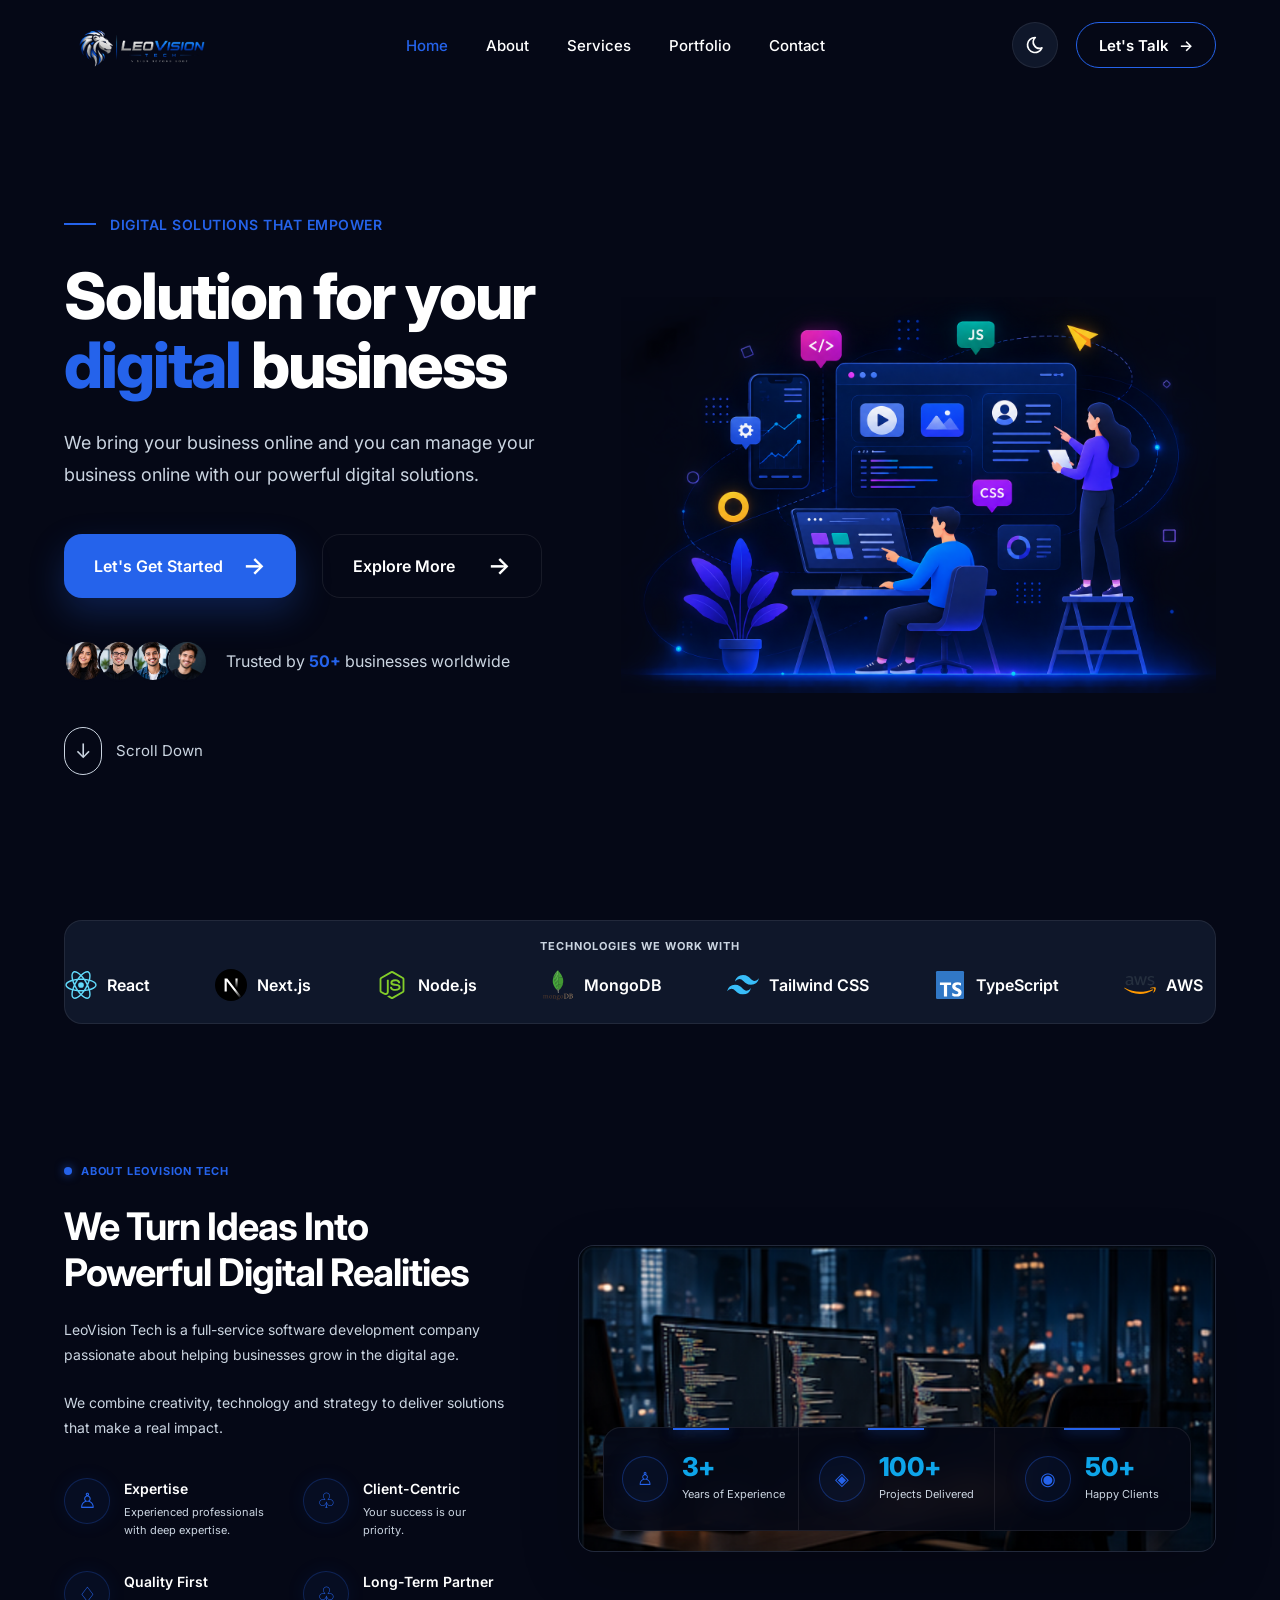
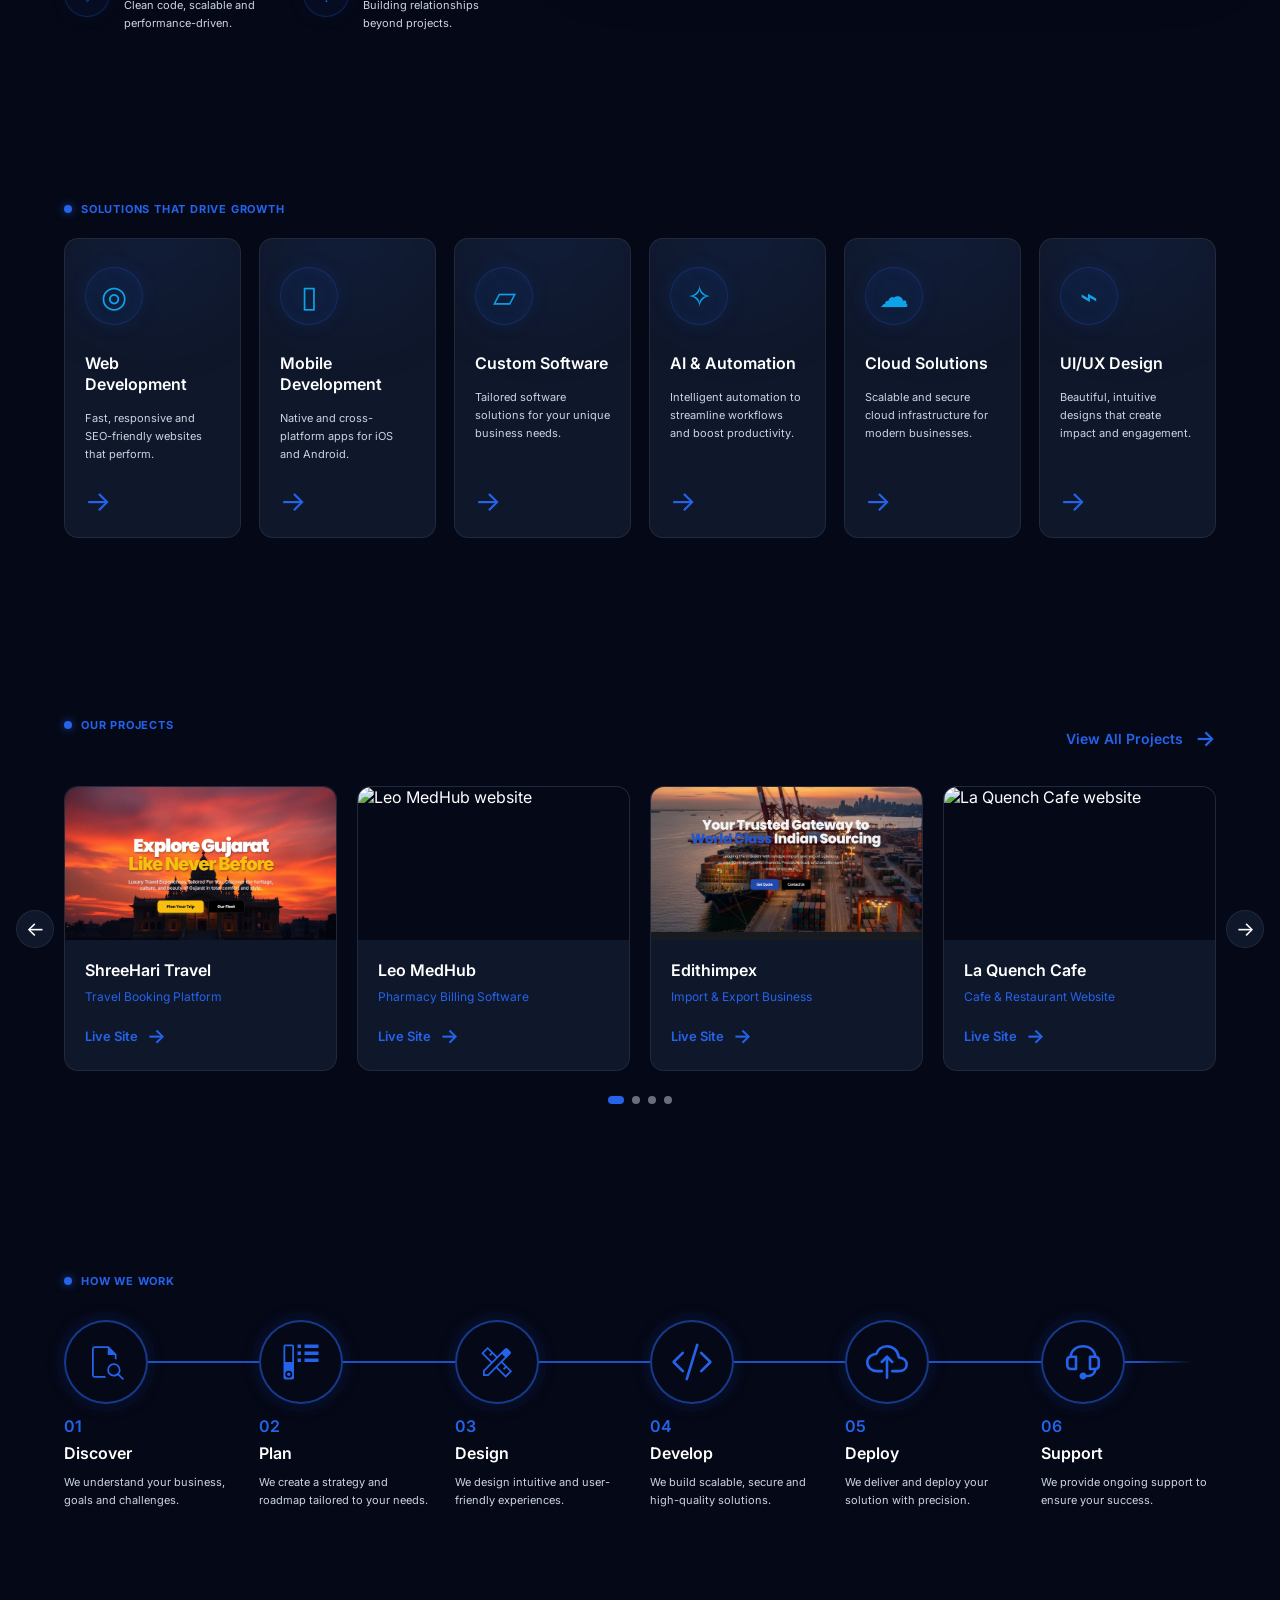
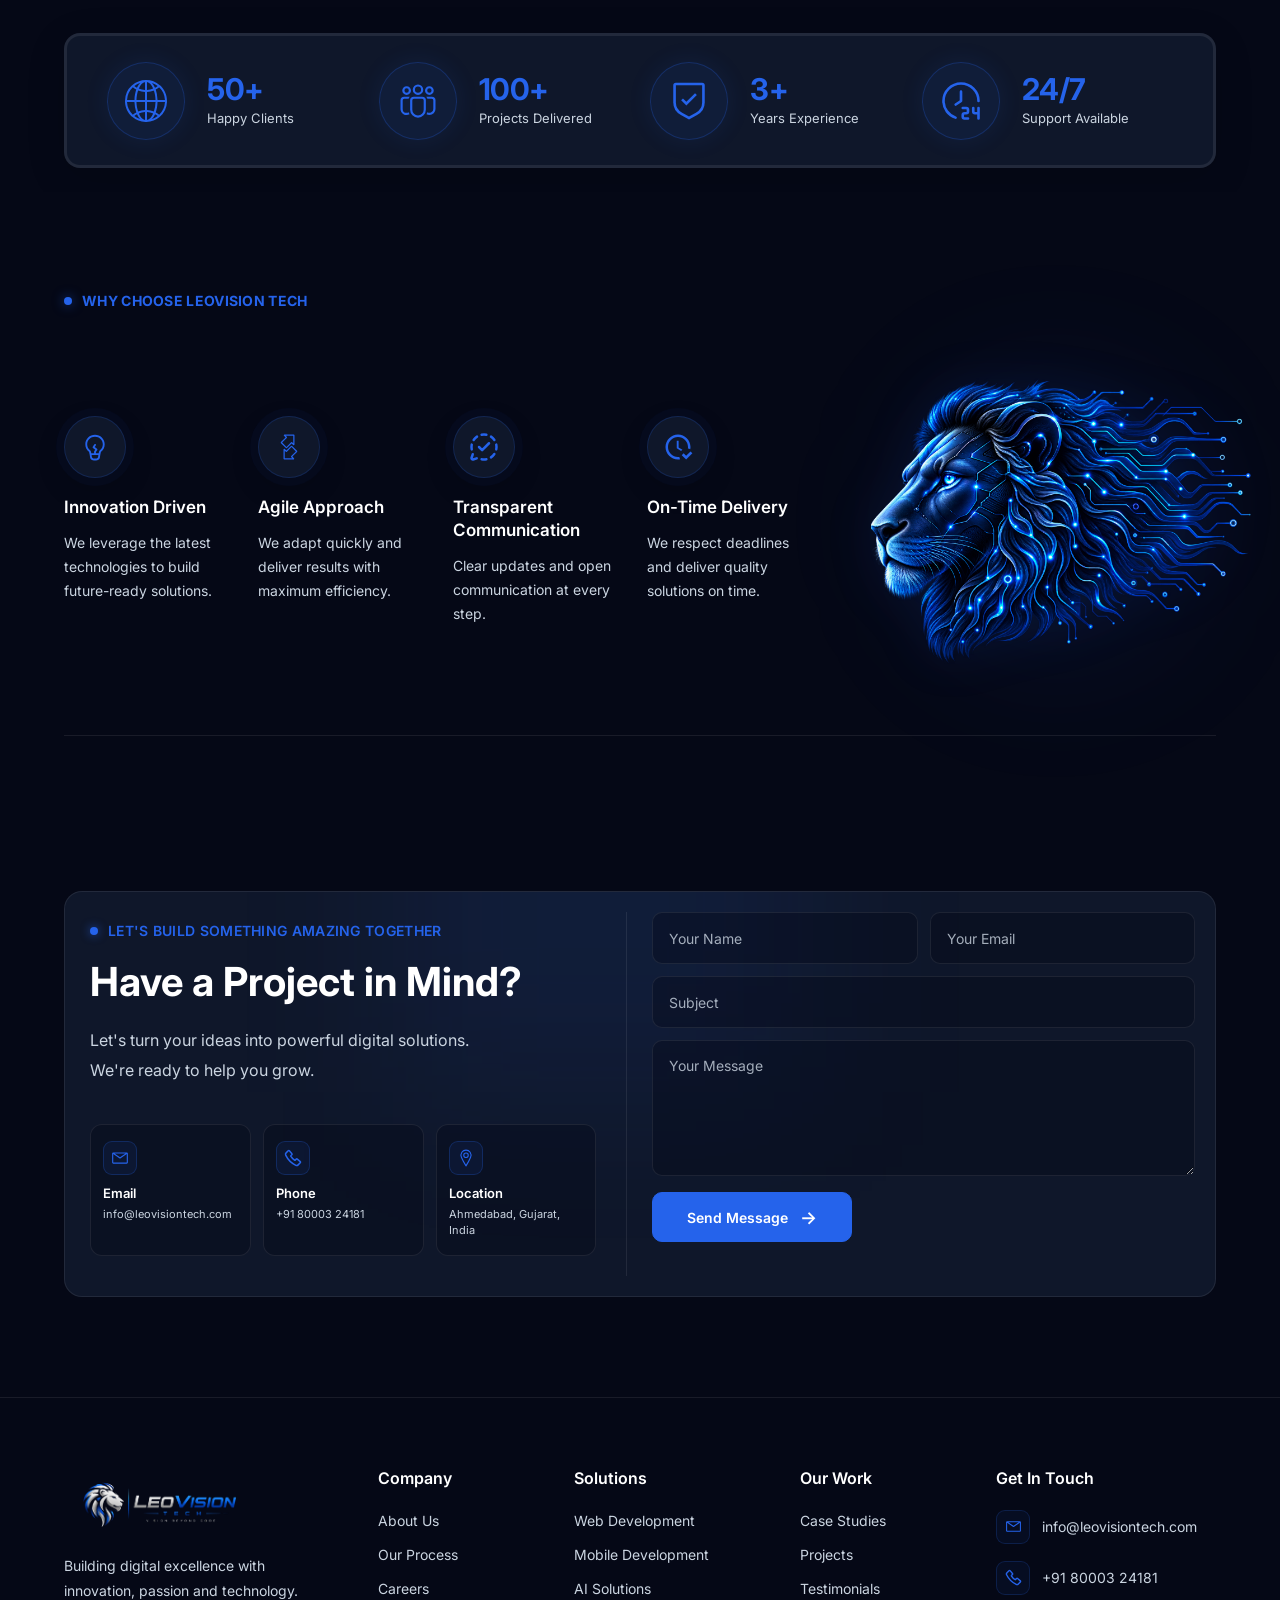
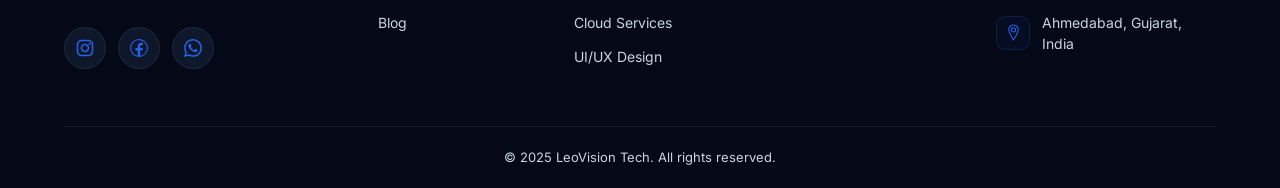
==== commit 56708463: "Add files via upload" ====
--- a/index.html
+++ b/index.html
@@ -1,328 +1,2059 @@
 <!DOCTYPE html>
 <html lang="en">
+
 <head>
-  <meta charset="UTF-8" />
-  <meta name="viewport" content="width=device-width, initial-scale=1.0" />
-  <title>LeoVision Tech – Home (Hero)</title>
-  <link href="https://fonts.googleapis.com/css2?family=Inter:wght@400;600;700;800&display=swap" rel="stylesheet">
-  <link href="https://fonts.googleapis.com/css2?family=Oxanium:wght@600;700;800&display=swap" rel="stylesheet">
-  <link rel="stylesheet" href="https://cdn.jsdelivr.net/gh/devicons/devicon@latest/devicon.min.css">
-  <script src="https://unpkg.com/lucide@latest"></script>
-  <link rel="stylesheet" href="css/style.css">
+    <!-- Basic Settings -->
+    <meta charset="UTF-8">
+    <meta name="viewport" content="width=device-width, initial-scale=1.0">
+
+    <!-- Website Title -->
+    <title>LeoVision Tech | Vision Beyond Code</title>
+
+    <!-- Google Font -->
+    <link rel="preconnect" href="https://fonts.googleapis.com">
+    <link rel="preconnect" href="https://fonts.gstatic.com" crossorigin>
+
+    <link href="https://fonts.googleapis.com/css2?family=Inter:wght@300;400;500;600;700;800;900&display=swap"
+        rel="stylesheet">
+
+    <!-- Main CSS -->
+    <link rel="stylesheet" href="css/style.css">
+
+    <!-- Responsive CSS -->
+    <link rel="stylesheet" href="css/responsive.css">
+
 </head>
+
 <body>
 
-<header>
-  <div class="logo">
-    <img src="asset/image/logo.png" alt="LeoVision Tech Logo">
-  </div>
-
-  <nav id="nav-menu">
-    <a href="#">Home</a>
-    <a href="#">About Us</a>
-    <a href="#">Services</a>
-    <a href="#">Technologies</a>
-    <a href="#">Contact</a>
-  </nav>
-
-  <!-- Hamburger -->
-  <div class="hamburger" id="hamburger">
-    <i data-lucide="menu"></i>
-  </div>
-</header>
-
-<section class="hero">
-  <img src="asset/image/lion.png" alt="Digital Circuit Lion" class="lion" />
-  <div class="hero-content">
-    <!-- DESKTOP TEXT -->
-    <h1 class="desktop-text">
-      Innovating the Future of Digital<br>Excellence
-    </h1>
-    <p class="desktop-text">
-      At LeoVision Tech, we transform visionary ideas into cutting-edge digital realities.
-      Partner with us to build tomorrow’s technology, today.
-    </p>
-
-    <!-- MOBILE TEXT -->
-    <h1 class="mobile-text">
-      Innovating Tomorrow’s Digital Landscape
-    </h1>
-    <p class="mobile-text">
-      Building powerful digital solutions for the modern world.
-    </p>
-    <button class="cta">Explore Our Solutions</button>
-  </div>
-</section>
-
-<section class="about-section">
-  <div class="about-container">
-    
-    <!-- Left Content -->
-    <div class="about-text">
-      <h2>About LeoVision Tech</h2>
-      <p>
-        LeoVision Tech is a pioneering IT company dedicated to delivering 
-        transformative technology solutions. Founded on the principles of 
-        innovation, integrity, and excellence, we empower businesses to 
-        navigate the complexities of the digital landscape with confidence.
-      </p>
-
-      <p>
-        Our team of expert engineers, designers, and strategists are 
-        committed to pushing boundaries, crafting bespoke software, robust 
-        cloud architectures, and impregnable cybersecurity defenses. We 
-        believe in a collaborative approach, working closely with our 
-        clients to understand their unique challenges and deliver solutions 
-        that not only meet but exceed expectations.
-      </p>
-
-      <p>
-        With a focus on sustainable growth and future-proof technologies, 
-        LeoVision Tech is your trusted partner in achieving unparalleled 
-        digital success and maintaining a competitive edge.
-      </p>
-    </div>
-
-    <!-- Right Image -->
-    <div class="about-image">
-      <img src="asset/image/about image.png" alt="Team Meeting">
-    </div>
-
-  </div>
-</section>
-
-<section class="core-services">
-    <h2 class="core-title">Our Core Services</h2>
-
-    <div class="services-grid">
-
-        <div class="service-card">
-            <div class="service-icon">💻</div>
-            <h3>Custom Software Development</h3>
-            <p>We build tailored software solutions to solve real business problems and improve efficiency.</p>
+    <!-- ===========================
+    HEADER START
+    ============================ -->
+    <header class="header">
+
+        <div class="container">
+
+            <nav class="navbar">
+
+                <!-- Logo -->
+                <a href="#" class="logo">
+                    <img id="siteLogo" src="assets/images/logo-dark.png" alt="LeoVision Tech">
+                </a>
+
+                <!-- Navigation Links -->
+                <ul class="nav-links">
+
+                    <li><a href="index.html" class="active">Home</a></li>
+
+                    <li><a href="about.html">About</a></li>
+
+                    <li><a href="services.html">Services</a></li>
+
+                    <li><a href="#">Portfolio</a></li>
+
+                    <li><a href="#">Contact</a></li>
+
+                </ul>
+
+                <div class="nav-right">
+
+                    <!-- Theme Toggle -->
+                    <button class="theme-btn" aria-label="Toggle Theme">
+
+                        <img src="assets/images/moon.svg" alt="Dark Theme">
+
+                    </button>
+
+                    <!-- CTA Button -->
+                    <a href="#" class="contact-btn">
+
+                        <span>Let's Talk</span>
+
+                        <span class="arrow">→</span>
+
+                    </a>
+
+                </div>
+                
+                <button id="menuToggle" class="menu-toggle" aria-label="Open Menu">
+                    ☰
+                </button>
+
+            </nav>
+
         </div>
 
-        <div class="service-card">
-            <div class="service-icon">📱</div>
-            <h3>Mobile App Development</h3>
-            <p>Modern and user-friendly mobile apps designed for smooth performance on Android devices.</p>
+        <div class="mobile-menu">
+
+            <div class="mobile-menu-header">
+                <button id="closeMenu" class="close-menu">
+                    ✕
+                </button>
+            </div>
+
+            <a href="index.html">Home</a>
+            <a href="about.html">About</a>
+            <a href="services.html">Services</a>
+            <a href="portfolio.html">Portfolio</a>
+            <a href="contact.html">Contact</a>
+
+            <div class="mobile-theme">
+                <span>Theme</span>
+                <button class="theme-btn mobile-toggle">
+                    <img src="assets/images/moon.svg" alt="Dark Theme">
+                </button>
+            </div>
+
+            <a href="#" class="mobile-contact-btn">
+                Let's Talk
+            </a>
+
         </div>
 
-        <div class="service-card">
-            <div class="service-icon">🌐</div>
-            <h3>Web Development</h3>
-            <p>Responsive and high-quality websites built with modern technologies for all devices.</p>
+    </header>
+
+    <!-- ===========================
+     MAIN CONTENT
+    ============================ -->
+
+    <main>
+
+        <!-- ===========================
+            HERO SECTION
+        ============================ -->
+
+        <section class="hero">
+
+            <div class="container">
+
+                <div class="hero-content">
+
+                    <!-- LEFT SIDE -->
+                    <div class="hero-text">
+
+                        <!-- Small Label -->
+                        <div class="hero-label">
+
+                            <span class="label-line"></span>
+
+                            <span>
+                                DIGITAL SOLUTIONS THAT EMPOWER
+                            </span>
+
+                        </div>
+
+
+                        <!-- Main Heading -->
+                        <h1>
+
+                            Solution for your
+                            <br>
+
+                            <span>digital</span> business
+
+                        </h1>
+
+
+                        <!-- Description -->
+                        <p class="hero-description">
+
+                            We bring your business online and you can
+                            manage your business online with our
+                            powerful digital solutions.
+
+                        </p>
+
+
+                        <!-- Buttons -->
+                        <div class="hero-buttons">
+
+                            <a href="#" class="hero-btn primary-btn">
+
+                                <span>Let's Get Started</span>
+
+                                <span class="hero-arrow">→</span>
+
+                            </a>
+
+
+                            <a href="#" class="hero-btn secondary-btn">
+
+                                <span>Explore More</span>
+
+                                <span class="hero-arrow">→</span>
+
+                            </a>
+
+                        </div>
+
+
+                        <!-- Trust -->
+                        <div class="hero-trust">
+
+                            <div class="trust-avatars">
+
+                                <div class="avatar">
+                                    <img src="assets/images/avatar-1.png" alt="">
+                                </div>
+
+                                <div class="avatar">
+                                    <img src="assets/images/avatar-2.png" alt="">
+                                </div>
+
+                                <div class="avatar">
+                                    <img src="assets/images/avatar-3.png" alt="">
+                                </div>
+
+                                <div class="avatar">
+                                    <img src="assets/images/avatar-4.png" alt="">
+                                </div>
+
+                            </div>
+
+
+                            <p>
+                                Trusted by
+                                <span>50+</span>
+                                businesses worldwide
+                            </p>
+
+                        </div>
+
+
+                        <!-- Scroll Down -->
+                        <div class="scroll-down">
+
+                            <div class="scroll-icon">
+                                ↓
+                            </div>
+
+                            <span>Scroll Down</span>
+
+                        </div>
+
+                    </div>
+
+
+                    <!-- RIGHT SIDE -->
+                    <div class="hero-visual">
+
+                        <img
+                            id="heroImage"
+                            src="assets/images/hero-dark.png"
+                            alt="Digital solutions illustration"
+                        >
+
+                    </div>
+
+                </div>
+
+            </div>
+
+        </section>
+
+        <!-- ==========================================
+            TECHNOLOGIES SECTION
+        ========================================== -->
+
+        <section class="technologies">
+
+            <div class="container">
+
+                <div class="tech-box">
+
+                    <!-- Section Title -->
+                    <div class="tech-title">
+                        TECHNOLOGIES WE WORK WITH
+                    </div>
+
+
+                    <!-- Moving Area -->
+                    <div class="tech-marquee">
+
+                        <div class="tech-track">
+
+                            <!-- SET 1 -->
+
+                            <div class="tech-item">
+                                <img src="assets/images/react.svg" alt="React">
+                                <span>React</span>
+                            </div>
+
+                            <div class="tech-item">
+                                <img src="assets/images/nextjs.svg" alt="Next.js">
+                                <span>Next.js</span>
+                            </div>
+
+                            <div class="tech-item">
+                                <img src="assets/images/nodejs.svg" alt="Node.js">
+                                <span>Node.js</span>
+                            </div>
+
+                            <div class="tech-item">
+                                <img src="assets/images/mongodb.svg" alt="MongoDB">
+                                <span>MongoDB</span>
+                            </div>
+
+                            <div class="tech-item">
+                                <img src="assets/images/tailwind.svg" alt="Tailwind CSS">
+                                <span>Tailwind CSS</span>
+                            </div>
+
+                            <div class="tech-item">
+                                <img src="assets/images/typescript.svg" alt="TypeScript">
+                                <span>TypeScript</span>
+                            </div>
+
+                            <div class="tech-item">
+                                <img src="assets/images/aws.svg" alt="AWS">
+                                <span>AWS</span>
+                            </div>
+
+
+                            <!-- SET 2
+                                Duplicate for infinite animation -->
+
+                            <div class="tech-item">
+                                <img src="assets/images/react.svg" alt="React">
+                                <span>React</span>
+                            </div>
+
+                            <div class="tech-item">
+                                <img src="assets/images/nextjs.svg" alt="Next.js">
+                                <span>Next.js</span>
+                            </div>
+
+                            <div class="tech-item">
+                                <img src="assets/images/nodejs.svg" alt="Node.js">
+                                <span>Node.js</span>
+                            </div>
+
+                            <div class="tech-item">
+                                <img src="assets/images/mongodb.svg" alt="MongoDB">
+                                <span>MongoDB</span>
+                            </div>
+
+                            <div class="tech-item">
+                                <img src="assets/images/tailwind.svg" alt="Tailwind CSS">
+                                <span>Tailwind CSS</span>
+                            </div>
+
+                            <div class="tech-item">
+                                <img src="assets/images/typescript.svg" alt="TypeScript">
+                                <span>TypeScript</span>
+                            </div>
+
+                            <div class="tech-item">
+                                <img src="assets/images/aws.svg" alt="AWS">
+                                <span>AWS</span>
+                            </div>
+
+                        </div>
+
+                    </div>
+
+                </div>
+
+            </div>
+
+        </section>
+
+        <!-- ==========================================
+            ABOUT SECTION
+        ========================================== -->
+
+        <section class="about" id="about">
+
+            <div class="container">
+
+                <div class="about-content">
+
+                    <!-- ==================================
+                        LEFT SIDE — TEXT
+                    =================================== -->
+
+                    <div class="about-text">
+
+                        <!-- Section Label -->
+                        <div class="section-label">
+
+                            <span class="section-dot"></span>
+
+                            <span>ABOUT LEOVISION TECH</span>
+
+                        </div>
+
+
+                        <!-- Heading -->
+                        <h2>
+
+                            We Turn Ideas Into
+                            <br>
+
+                            Powerful Digital Realities
+
+                        </h2>
+
+
+                        <!-- Paragraph -->
+                        <p>
+
+                            LeoVision Tech is a full-service software
+                            development company passionate about helping
+                            businesses grow in the digital age.
+
+                        </p>
+
+
+                        <p>
+
+                            We combine creativity, technology and strategy
+                            to deliver solutions that make a real impact.
+
+                        </p>
+
+
+                        <!-- ==================================
+                            FEATURES
+                        =================================== -->
+
+                        <div class="about-features">
+
+
+                            <!-- Feature 1 -->
+
+                            <div class="about-feature">
+
+                                <div class="feature-icon">
+
+                                    <span>♙</span>
+
+                                </div>
+
+                                <div>
+
+                                    <h3>Expertise</h3>
+
+                                    <p>
+                                        Experienced professionals
+                                        with deep expertise.
+                                    </p>
+
+                                </div>
+
+                            </div>
+
+
+                            <!-- Feature 2 -->
+
+                            <div class="about-feature">
+
+                                <div class="feature-icon">
+
+                                    <span>♧</span>
+
+                                </div>
+
+                                <div>
+
+                                    <h3>Client-Centric</h3>
+
+                                    <p>
+                                        Your success is our
+                                        priority.
+                                    </p>
+
+                                </div>
+
+                            </div>
+
+
+                            <!-- Feature 3 -->
+
+                            <div class="about-feature">
+
+                                <div class="feature-icon">
+
+                                    <span>♢</span>
+
+                                </div>
+
+                                <div>
+
+                                    <h3>Quality First</h3>
+
+                                    <p>
+                                        Clean code, scalable
+                                        and performance-driven.
+                                    </p>
+
+                                </div>
+
+                            </div>
+
+
+                            <!-- Feature 4 -->
+
+                            <div class="about-feature">
+
+                                <div class="feature-icon">
+
+                                    <span>♧</span>
+
+                                </div>
+
+                                <div>
+
+                                    <h3>Long-Term Partner</h3>
+
+                                    <p>
+                                        Building relationships
+                                        beyond projects.
+                                    </p>
+
+                                </div>
+
+                            </div>
+
+                        </div>
+
+                    </div>
+
+
+                    <!-- ==================================
+                        RIGHT SIDE — IMAGE
+                    =================================== -->
+
+                    <div class="about-visual">
+
+                        <div class="about-image-wrapper">
+
+                            <img
+                                id="aboutImage"
+                                src="assets/images/about-dark.png"
+                                alt="LeoVision Tech workspace"
+                            >
+
+
+                            <!-- ==================================
+                                STATS CARD
+                            =================================== -->
+
+                            <div class="about-stats">
+
+
+                                <!-- =========================
+                                    STAT 1
+                                ========================== -->
+
+                                <div class="about-stat">
+
+                                    <div class="stat-icon">
+                                        ♙
+                                    </div>
+
+                                    <div>
+
+                                        <strong>3+</strong>
+
+                                        <span>
+                                            Years of Experience
+                                        </span>
+
+                                    </div>
+
+                                </div>
+
+
+                                <!-- =========================
+                                    STAT 2
+                                ========================== -->
+
+                                <div class="about-stat">
+
+                                    <div class="stat-icon">
+                                        ◈
+                                    </div>
+
+                                    <div>
+
+                                        <strong>100+</strong>
+
+                                        <span>
+                                            Projects Delivered
+                                        </span>
+
+                                    </div>
+
+                                </div>
+
+
+                                <!-- =========================
+                                    STAT 3
+                                ========================== -->
+
+                                <div class="about-stat">
+
+                                    <div class="stat-icon">
+                                        ◉
+                                    </div>
+
+                                    <div>
+
+                                        <strong>50+</strong>
+
+                                        <span>
+                                            Happy Clients
+                                        </span>
+
+                                    </div>
+
+                                </div>
+
+
+                            </div>
+
+                </div>
+
+            </div>
+
+        </section>
+
+        <!-- ==========================================
+            SERVICES SECTION
+        ========================================== -->
+
+        <section class="services" id="services">
+
+            <div class="container">
+
+                <!-- Section Heading -->
+
+                <div class="section-label services-label">
+
+                    <span class="section-dot"></span>
+
+                    <span>SOLUTIONS THAT DRIVE GROWTH</span>
+
+                </div>
+
+
+                <!-- Services Grid -->
+
+                <div class="services-grid">
+
+
+                    <!-- =========================
+                        SERVICE 1
+                    ========================== -->
+
+                    <div class="service-card">
+
+                        <div class="service-icon">
+                            <span>◎</span>
+                        </div>
+
+                        <h3>
+                            Web Development
+                        </h3>
+
+                        <p>
+                            Fast, responsive and SEO-friendly
+                            websites that perform.
+                        </p>
+
+                        <a href="#" class="service-arrow">
+                            →
+                        </a>
+
+                    </div>
+
+
+                    <!-- =========================
+                        SERVICE 2
+                    ========================== -->
+
+                    <div class="service-card">
+
+                        <div class="service-icon">
+                            <span>▯</span>
+                        </div>
+
+                        <h3>
+                            Mobile Development
+                        </h3>
+
+                        <p>
+                            Native and cross-platform
+                            apps for iOS and Android.
+                        </p>
+
+                        <a href="#" class="service-arrow">
+                            →
+                        </a>
+
+                    </div>
+
+
+                    <!-- =========================
+                        SERVICE 3
+                    ========================== -->
+
+                    <div class="service-card">
+
+                        <div class="service-icon">
+                            <span>▱</span>
+                        </div>
+
+                        <h3>
+                            Custom Software
+                        </h3>
+
+                        <p>
+                            Tailored software solutions
+                            for your unique business needs.
+                        </p>
+
+                        <a href="#" class="service-arrow">
+                            →
+                        </a>
+
+                    </div>
+
+
+                    <!-- =========================
+                        SERVICE 4
+                    ========================== -->
+
+                    <div class="service-card">
+
+                        <div class="service-icon">
+                            <span>✧</span>
+                        </div>
+
+                        <h3>
+                            AI &amp; Automation
+                        </h3>
+
+                        <p>
+                            Intelligent automation to streamline
+                            workflows and boost productivity.
+                        </p>
+
+                        <a href="#" class="service-arrow">
+                            →
+                        </a>
+
+                    </div>
+
+
+                    <!-- =========================
+                        SERVICE 5
+                    ========================== -->
+
+                    <div class="service-card">
+
+                        <div class="service-icon">
+                            <span>☁</span>
+                        </div>
+
+                        <h3>
+                            Cloud Solutions
+                        </h3>
+
+                        <p>
+                            Scalable and secure cloud infrastructure
+                            for modern businesses.
+                        </p>
+
+                        <a href="#" class="service-arrow">
+                            →
+                        </a>
+
+                    </div>
+
+
+                    <!-- =========================
+                        SERVICE 6
+                    ========================== -->
+
+                    <div class="service-card">
+
+                        <div class="service-icon">
+                            <span>⌁</span>
+                        </div>
+
+                        <h3>
+                            UI/UX Design
+                        </h3>
+
+                        <p>
+                            Beautiful, intuitive designs that
+                            create impact and engagement.
+                        </p>
+
+                        <a href="#" class="service-arrow">
+                            →
+                        </a>
+
+                    </div>
+
+                </div>
+
+            </div>
+
+        </section>
+
+        <!-- ==========================================
+            PORTFOLIO SECTION
+        ========================================== -->
+
+        <section class="portfolio" id="portfolio">
+
+            <div class="container">
+
+                <!-- Portfolio Header -->
+
+                <div class="portfolio-header">
+
+                    <div class="section-label">
+
+                        <span class="section-dot"></span>
+
+                        <span>OUR PROJECTS</span>
+
+                    </div>
+
+                    <a href="#" class="view-projects">
+                        View All Projects
+                        <span>→</span>
+                    </a>
+
+                </div>
+
+
+                <!-- Portfolio Slider -->
+
+                <div class="portfolio-slider">
+
+                    <!-- Previous Button -->
+
+                    <button class="portfolio-btn portfolio-prev"
+                        aria-label="Previous Project">
+
+                        ←
+
+                    </button>
+
+
+                    <!-- Projects -->
+
+                    <div class="portfolio-track">
+
+
+                        <!-- =========================
+                            PROJECT 1
+                        ========================== -->
+
+                        <article class="project-card">
+
+                            <div class="project-image">
+
+                                <img
+                                    src="assets/images/project-shreehari.png"
+                                    alt="ShreeHari Travel website">
+
+                            </div>
+
+                            <div class="project-content">
+
+                                <h3>
+                                    ShreeHari Travel
+                                </h3>
+
+                                <p>
+                                    Travel Booking Platform
+                                </p>
+
+                                <a href="https://shreeharitravel.in/" class="project-link">
+                                    Live Site
+                                    <span>→</span>
+                                </a>
+
+                            </div>
+
+                        </article>
+
+
+                        <!-- =========================
+                            PROJECT 2
+                        ========================== -->
+
+                        <article class="project-card">
+
+                            <div class="project-image">
+
+                                <img
+                                    src="assets/images/project-leomedhub.png"
+                                    alt="Leo MedHub website">
+
+                            </div>
+
+                            <div class="project-content">
+
+                                <h3>
+                                    Leo MedHub
+                                </h3>
+
+                                <p>
+                                    Pharmacy Billing Software
+                                </p>
+
+                                <a href="#" class="project-link">
+                                    Live Site
+                                    <span>→</span>
+                                </a>
+
+                            </div>
+
+                        </article>
+
+
+                        <!-- =========================
+                            PROJECT 3
+                        ========================== -->
+
+                        <article class="project-card">
+
+                            <div class="project-image">
+
+                                <img
+                                    src="assets/images/project-edithimpex.png"
+                                    alt="Edithimpex website">
+
+                            </div>
+
+                            <div class="project-content">
+
+                                <h3>
+                                    Edithimpex
+                                </h3>
+
+                                <p>
+                                    Import &amp; Export Business
+                                </p>
+
+                                <a href="https://edithimpex.com/" class="project-link">
+                                    Live Site
+                                    <span>→</span>
+                                </a>
+
+                            </div>
+
+                        </article>
+
+
+                        <!-- =========================
+                            PROJECT 4
+                        ========================== -->
+
+                        <article class="project-card">
+
+                            <div class="project-image">
+
+                                <img
+                                    src="assets/images/project-laquench.png"
+                                    alt="La Quench Cafe website">
+
+                            </div>
+
+                            <div class="project-content">
+
+                                <h3>
+                                    La Quench Cafe
+                                </h3>
+
+                                <p>
+                                    Cafe &amp; Restaurant Website
+                                </p>
+
+                                <a href="#" class="project-link">
+                                    Live Site
+                                    <span>→</span>
+                                </a>
+
+                            </div>
+
+                        </article>
+
+                    </div>
+
+
+                    <!-- Next Button -->
+
+                    <button class="portfolio-btn portfolio-next"
+                        aria-label="Next Project">
+
+                        →
+
+                    </button>
+
+                </div>
+
+
+                <!-- Slider Dots -->
+
+                <div class="portfolio-dots">
+
+                    <button class="portfolio-dot active"
+                        aria-label="Slide 1"></button>
+
+                    <button class="portfolio-dot"
+                        aria-label="Slide 2"></button>
+
+                    <button class="portfolio-dot"
+                        aria-label="Slide 3"></button>
+
+                    <button class="portfolio-dot"
+                        aria-label="Slide 4"></button>
+
+                </div>
+
+            </div>
+
+        </section>
+
+        <!-- ==========================================
+            HOW WE WORK SECTION
+        ========================================== -->
+
+        <section class="process" id="process">
+
+            <div class="container">
+
+                <!-- Section Label -->
+
+                <div class="section-label process-label">
+
+                    <span class="section-dot"></span>
+
+                    <span>HOW WE WORK</span>
+
+                </div>
+
+
+                <!-- Process Timeline -->
+
+                <div class="process-wrapper">
+
+                    <div class="process-line"></div>
+
+
+                    <div class="process-grid">
+
+
+                        <!-- =================================
+                            STEP 01
+                        ================================== -->
+
+                        <div class="process-item">
+
+                            <div class="process-icon">
+
+                                <img
+                                    src="assets/images/process-discover.svg"
+                                    alt="Discover">
+
+                            </div>
+
+                            <span class="process-number">
+                                01
+                            </span>
+
+                            <h3>
+                                Discover
+                            </h3>
+
+                            <p>
+                                We understand your business,
+                                goals and challenges.
+                            </p>
+
+                        </div>
+
+
+                        <!-- =================================
+                            STEP 02
+                        ================================== -->
+
+                        <div class="process-item">
+
+                            <div class="process-icon">
+
+                                <img
+                                    src="assets/images/process-plan.svg"
+                                    alt="Plan">
+
+                            </div>
+
+                            <span class="process-number">
+                                02
+                            </span>
+
+                            <h3>
+                                Plan
+                            </h3>
+
+                            <p>
+                                We create a strategy and
+                                roadmap tailored to your needs.
+                            </p>
+
+                        </div>
+
+
+                        <!-- =================================
+                            STEP 03
+                        ================================== -->
+
+                        <div class="process-item">
+
+                            <div class="process-icon">
+
+                                <img
+                                    src="assets/images/process-design.svg"
+                                    alt="Design">
+
+                            </div>
+
+                            <span class="process-number">
+                                03
+                            </span>
+
+                            <h3>
+                                Design
+                            </h3>
+
+                            <p>
+                                We design intuitive and
+                                user-friendly experiences.
+                            </p>
+
+                        </div>
+
+
+                        <!-- =================================
+                            STEP 04
+                        ================================== -->
+
+                        <div class="process-item">
+
+                            <div class="process-icon">
+
+                                <img
+                                    src="assets/images/process-develop.svg"
+                                    alt="Develop">
+
+                            </div>
+
+                            <span class="process-number">
+                                04
+                            </span>
+
+                            <h3>
+                                Develop
+                            </h3>
+
+                            <p>
+                                We build scalable, secure
+                                and high-quality solutions.
+                            </p>
+
+                        </div>
+
+
+                        <!-- =================================
+                            STEP 05
+                        ================================== -->
+
+                        <div class="process-item">
+
+                            <div class="process-icon">
+
+                                <img
+                                    src="assets/images/process-deploy.svg"
+                                    alt="Deploy">
+
+                            </div>
+
+                            <span class="process-number">
+                                05
+                            </span>
+
+                            <h3>
+                                Deploy
+                            </h3>
+
+                            <p>
+                                We deliver and deploy your
+                                solution with precision.
+                            </p>
+
+                        </div>
+
+
+                        <!-- =================================
+                            STEP 06
+                        ================================== -->
+
+                        <div class="process-item">
+
+                            <div class="process-icon">
+
+                                <img
+                                    src="assets/images/process-support.svg"
+                                    alt="Support">
+
+                            </div>
+
+                            <span class="process-number">
+                                06
+                            </span>
+
+                            <h3>
+                                Support
+                            </h3>
+
+                            <p>
+                                We provide ongoing support
+                                to ensure your success.
+                            </p>
+
+                        </div>
+
+
+                    </div>
+
+                </div>
+
+            </div>
+
+        </section>
+
+        <!-- ==========================================
+            STATS SECTION
+        ========================================== -->
+
+        <section class="stats-section">
+
+            <div class="container">
+
+                <div class="stats-wrapper">
+
+                    <!-- =========================
+                        STAT 1
+                    ========================== -->
+
+                    <div class="stat-item">
+
+                        <div class="stat-icon">
+                            <img
+                                src="assets/images/stat-clients.svg"
+                                alt="Happy Clients">
+                        </div>
+
+                        <div class="stat-content">
+
+                            <h3>50+</h3>
+
+                            <p>Happy Clients</p>
+
+                        </div>
+
+                    </div>
+
+
+                    <!-- =========================
+                        STAT 2
+                    ========================== -->
+
+                    <div class="stat-item">
+
+                        <div class="stat-icon">
+                            <img
+                                src="assets/images/stat-projects.svg"
+                                alt="Projects Delivered">
+                        </div>
+
+                        <div class="stat-content">
+
+                            <h3>100+</h3>
+
+                            <p>Projects Delivered</p>
+
+                        </div>
+
+                    </div>
+
+
+                    <!-- =========================
+                        STAT 3
+                    ========================== -->
+
+                    <div class="stat-item">
+
+                        <div class="stat-icon">
+                            <img
+                                src="assets/images/stat-experience.svg"
+                                alt="Years Experience">
+                        </div>
+
+                        <div class="stat-content">
+
+                            <h3>3+</h3>
+
+                            <p>Years Experience</p>
+
+                        </div>
+
+                    </div>
+
+
+                    <!-- =========================
+                        STAT 4
+                    ========================== -->
+
+                    <div class="stat-item">
+
+                        <div class="stat-icon">
+                            <img
+                                src="assets/images/stat-support.svg"
+                                alt="Support Available">
+                        </div>
+
+                        <div class="stat-content">
+
+                            <h3>24/7</h3>
+
+                            <p>Support Available</p>
+
+                        </div>
+
+                    </div>
+
+                </div>
+
+            </div>
+
+        </section>
+
+        <!-- ==========================================
+            WHY CHOOSE LEOVISION TECH
+        ========================================== -->
+
+        <section class="why-choose" id="why-choose">
+
+            <div class="container">
+
+                <!-- Section Label -->
+
+                <div class="section-label">
+
+                    <span class="section-dot"></span>
+
+                    <span>WHY CHOOSE LEOVISION TECH</span>
+
+                </div>
+
+
+                <div class="why-choose-content">
+
+                    <!-- ==================================
+                        LEFT CONTENT
+                    =================================== -->
+
+                    <div class="why-features">
+
+
+                        <!-- ==============================
+                            FEATURE 1
+                        =============================== -->
+
+                        <div class="why-feature">
+
+                            <div class="why-icon">
+
+                                <img
+                                    src="assets/images/why-innovation.svg"
+                                    alt="Innovation Driven">
+
+                            </div>
+
+                            <h3>
+                                Innovation Driven
+                            </h3>
+
+                            <p>
+                                We leverage the latest technologies
+                                to build future-ready solutions.
+                            </p>
+
+                        </div>
+
+
+                        <!-- ==============================
+                            FEATURE 2
+                        =============================== -->
+
+                        <div class="why-feature">
+
+                            <div class="why-icon">
+
+                                <img
+                                    src="assets/images/why-agile.svg"
+                                    alt="Agile Approach">
+
+                            </div>
+
+                            <h3>
+                                Agile Approach
+                            </h3>
+
+                            <p>
+                                We adapt quickly and deliver results
+                                with maximum efficiency.
+                            </p>
+
+                        </div>
+
+
+                        <!-- ==============================
+                            FEATURE 3
+                        =============================== -->
+
+                        <div class="why-feature">
+
+                            <div class="why-icon">
+
+                                <img
+                                    src="assets/images/why-communication.svg"
+                                    alt="Transparent Communication">
+
+                            </div>
+
+                            <h3>
+                                Transparent Communication
+                            </h3>
+
+                            <p>
+                                Clear updates and open communication
+                                at every step.
+                            </p>
+
+                        </div>
+
+
+                        <!-- ==============================
+                            FEATURE 4
+                        =============================== -->
+
+                        <div class="why-feature">
+
+                            <div class="why-icon">
+
+                                <img
+                                    src="assets/images/why-delivery.svg"
+                                    alt="On-Time Delivery">
+
+                            </div>
+
+                            <h3>
+                                On-Time Delivery
+                            </h3>
+
+                            <p>
+                                We respect deadlines and deliver
+                                quality solutions on time.
+                            </p>
+
+                        </div>
+
+
+                    </div>
+
+
+                    <!-- ==================================
+                        RIGHT — LION IMAGE
+                    =================================== -->
+
+                    <div class="why-visual">
+
+                        <img
+                            id="whyLion"
+                            src="assets/images/lion-dark.png"
+                            alt="LeoVision Tech">
+
+                    </div>
+
+
+                </div>
+
+            </div>
+
+        </section>
+
+        <!-- ==========================================
+            CONTACT SECTION
+        ========================================== -->
+
+        <section class="contact-section" id="contact">
+
+            <div class="container">
+
+                <div class="contact-wrapper">
+
+                    <!-- ==================================
+                        LEFT CONTENT
+                    =================================== -->
+
+                    <div class="contact-info">
+
+                        <!-- Section Label -->
+
+                        <div class="section-label contact-label">
+
+                            <span class="section-dot"></span>
+
+                            <span>
+                                LET'S BUILD SOMETHING AMAZING TOGETHER
+                            </span>
+
+                        </div>
+
+
+                        <!-- Heading -->
+
+                        <h2 class="contact-title">
+                            Have a Project in Mind?
+                        </h2>
+
+
+                        <!-- Description -->
+
+                        <p class="contact-description">
+
+                            Let's turn your ideas into powerful
+                            digital solutions.
+
+                            <br>
+
+                            We're ready to help you grow.
+
+                        </p>
+
+
+                        <!-- ==================================
+                            CONTACT DETAILS
+                        =================================== -->
+
+                        <div class="contact-details">
+
+
+                            <!-- Email -->
+
+                            <div class="contact-detail">
+
+                                <div class="contact-detail-icon">
+                                    <img src="assets/images/mail.svg" alt="Email">
+                                </div>
+
+                                <div class="contact-detail-content">
+
+                                    <h3>
+                                        Email
+                                    </h3>
+
+                                    <a href="mailto:info@leovisiontech.com">
+                                        info@leovisiontech.com
+                                    </a>
+
+                                </div>
+
+                            </div>
+
+
+                            <!-- Phone -->
+
+                            <div class="contact-detail">
+
+                                <div class="contact-detail-icon">
+                                    <img src="assets/images/phone.svg" alt="Phone">
+                                </div>
+
+                                <div class="contact-detail-content">
+
+                                    <h3>
+                                        Phone
+                                    </h3>
+
+                                    <a href="tel:+918000324181">
+                                        +91 80003 24181
+                                    </a>
+
+                                </div>
+
+                            </div>
+
+
+                            <!-- Location -->
+
+                            <div class="contact-detail">
+
+                                <div class="contact-detail-icon">
+                                    <img src="assets/images/location.svg" alt="Location">
+                                </div>
+
+                                <div class="contact-detail-content">
+
+                                    <h3>
+                                        Location
+                                    </h3>
+
+                                    <p>
+                                        Ahmedabad, Gujarat, India
+                                    </p>
+
+                                </div>
+
+                            </div>
+
+
+                        </div>
+
+                    </div>
+
+
+                    <!-- ==================================
+                        RIGHT — CONTACT FORM
+                    =================================== -->
+
+                    <div class="contact-form-wrapper">
+
+                        <form id="contactForm" class="contact-form">
+
+
+                            <!-- Name + Email -->
+
+                            <div class="form-row">
+
+
+                                <!-- Name -->
+
+                                <div class="form-group">
+
+                                    <input
+                                        type="text"
+                                        id="name"
+                                        name="name"
+                                        placeholder="Your Name"
+                                        autocomplete="name"
+                                        required>
+
+                                </div>
+
+
+                                <!-- Email -->
+
+                                <div class="form-group">
+
+                                    <input
+                                        type="email"
+                                        id="email"
+                                        name="email"
+                                        placeholder="Your Email"
+                                        autocomplete="email"
+                                        required>
+
+                                </div>
+
+
+                            </div>
+
+
+                            <!-- Subject -->
+
+                            <div class="form-group">
+
+                                <input
+                                    type="text"
+                                    id="subject"
+                                    name="subject"
+                                    placeholder="Subject"
+                                    required>
+
+                            </div>
+
+
+                            <!-- Message -->
+
+                            <div class="form-group">
+
+                                <textarea
+                                    id="message"
+                                    name="message"
+                                    placeholder="Your Message"
+                                    rows="6"
+                                    required></textarea>
+
+                            </div>
+
+
+                            <!-- Submit Button -->
+
+                            <button
+                                type="submit"
+                                class="contact-submit"
+                                id="contactSubmit">
+
+                                <span>
+                                    Send Message
+                                </span>
+
+                                <span class="arrow">
+                                    →
+                                </span>
+
+                            </button>
+
+
+                            <!-- Form Status -->
+
+                            <p
+                                class="form-status"
+                                id="formStatus"
+                                aria-live="polite">
+                            </p>
+
+
+                        </form>
+
+                    </div>
+
+                </div>
+
+            </div>
+
+        </section>
+
+    </main>
+
+    <!-- ==========================================
+        FOOTER
+    ========================================== -->
+
+    <footer class="footer">
+
+        <div class="container">
+
+            <div class="footer-main">
+
+
+                <!-- ==================================
+                    BRAND
+                =================================== -->
+
+                <div class="footer-brand">
+
+                    <a href="#" class="footer-logo">
+
+                        <img
+                            id="footerLogo"
+                            src="assets/images/logo-dark.png"
+                            alt="LeoVision Tech">
+
+                    </a>
+
+
+                    <p class="footer-description">
+
+                        Building digital excellence with
+                        innovation, passion and technology.
+
+                    </p>
+
+
+                    <!-- Social Links -->
+
+                    <div class="footer-socials">
+
+                        <!-- Instagram -->
+
+                        <a
+                            href="https://www.instagram.com/"
+                            class="social-link"
+                            aria-label="Instagram"
+                            target="_blank">
+
+                            <img
+                                src="assets/images/instagram.svg"
+                                alt="Instagram">
+
+                        </a>
+
+
+                        <!-- Facebook -->
+
+                        <a
+                            href="https://www.facebook.com/share/19UYwE7ARW/"
+                            class="social-link"
+                            aria-label="Facebook"
+                            target="_blank">
+
+                            <img
+                                src="assets/images/facebook.svg"
+                                alt="Facebook">
+
+                        </a>
+
+
+                        <!-- WhatsApp -->
+
+                        <a href="https://wa.me/918000324181?text=Hello%20LeoVision%20Tech%2C%20I%20would%20like%20to%20discuss%20a%20project."
+                        class="social-link"
+                        target="_blank"
+                        rel="noopener noreferrer"
+                        aria-label="Chat with LeoVision Tech on WhatsApp">
+
+                            <img src="assets/images/whatsapp.svg" alt="WhatsApp">
+
+                        </a>
+
+                    </div>
+
+                </div>
+
+
+                <!-- ==================================
+                    COMPANY
+                =================================== -->
+
+                <div class="footer-column">
+
+                    <h3>
+                        Company
+                    </h3>
+
+                    <ul>
+
+                        <li>
+                            <a href="about.html">
+                                About Us
+                            </a>
+                        </li>
+
+                        <li>
+                            <a href="process.html">
+                                Our Process
+                            </a>
+                        </li>
+
+                        <li>
+                            <a href="#">
+                                Careers
+                            </a>
+                        </li>
+
+                        <li>
+                            <a href="#">
+                                Blog
+                            </a>
+                        </li>
+
+                    </ul>
+
+                </div>
+
+
+                <!-- ==================================
+                    SOLUTIONS
+                =================================== -->
+
+                <div class="footer-column">
+
+                    <h3>
+                        Solutions
+                    </h3>
+
+                    <ul>
+
+                        <li>
+                            <a href="#services">
+                                Web Development
+                            </a>
+                        </li>
+
+                        <li>
+                            <a href="#services">
+                                Mobile Development
+                            </a>
+                        </li>
+
+                        <li>
+                            <a href="#services">
+                                AI Solutions
+                            </a>
+                        </li>
+
+                        <li>
+                            <a href="#services">
+                                Cloud Services
+                            </a>
+                        </li>
+
+                        <li>
+                            <a href="#services">
+                                UI/UX Design
+                            </a>
+                        </li>
+
+                    </ul>
+
+                </div>
+
+
+                <!-- ==================================
+                    OUR WORK
+                =================================== -->
+
+                <div class="footer-column">
+
+                    <h3>
+                        Our Work
+                    </h3>
+
+                    <ul>
+
+                        <li>
+                            <a href="#portfolio">
+                                Case Studies
+                            </a>
+                        </li>
+
+                        <li>
+                            <a href="#portfolio">
+                                Projects
+                            </a>
+                        </li>
+
+                        <li>
+                            <a href="#">
+                                Testimonials
+                            </a>
+                        </li>
+
+                    </ul>
+
+                </div>
+
+
+                <!-- ==================================
+                    GET IN TOUCH
+                =================================== -->
+
+                <div class="footer-column footer-contact">
+
+                    <h3>
+                        Get In Touch
+                    </h3>
+
+
+                    <!-- Email -->
+
+                    <a
+                        href="mailto:info@leovisiontech.com"
+                        class="footer-contact-item">
+
+                        <span class="footer-contact-icon">
+
+                            <img
+                                src="assets/images/mail.svg"
+                                alt="Email">
+
+                        </span>
+
+                        <span>
+                            info@leovisiontech.com
+                        </span>
+
+                    </a>
+
+
+                    <!-- Phone -->
+
+                    <a
+                        href="tel:+918000324181"
+                        class="footer-contact-item">
+
+                        <span class="footer-contact-icon">
+
+                            <img
+                                src="assets/images/phone.svg"
+                                alt="Phone">
+
+                        </span>
+
+                        <span>
+                            +91 80003 24181
+                        </span>
+
+                    </a>
+
+
+                    <!-- Location -->
+
+                    <div class="footer-contact-item">
+
+                        <span class="footer-contact-icon">
+
+                            <img
+                                src="assets/images/location.svg"
+                                alt="Location">
+
+                        </span>
+
+                        <span>
+                            Ahmedabad, Gujarat, India
+                        </span>
+
+                    </div>
+
+                </div>
+
+            </div>
+
+
+            <!-- ==================================
+                FOOTER BOTTOM
+            =================================== -->
+
+            <div class="footer-bottom">
+
+                <p>
+                    © 2025 LeoVision Tech. All rights reserved.
+                </p>
+
+            </div>
+
         </div>
 
-        <div class="service-card">
-            <div class="service-icon">🤖</div>
-            <h3>AI & Machine Learning</h3>
-            <p>Smart solutions using AI to automate tasks and improve business decision-making.</p>
-        </div>
-
-        <div class="service-card">
-            <div class="service-icon">🎨</div>
-            <h3>UI/UX Design</h3>
-            <p>Clean and intuitive designs focused on providing the best user experience.</p>
-        </div>
-
-        <div class="service-card">
-            <div class="service-icon">🛒</div>
-            <h3>E-commerce Solutions</h3>
-            <p>Complete online store setup with product management, payments, and user-friendly design.</p>
-        </div>
-    </div>
-</section>
-
-
-<section class="projects-section">
-  <h2 class="projects-title">Our Projects</h2>
-
-  <div class="projects-grid" id="projectsContainer">
-    <!-- Projects will load here dynamically -->
-    <div class="project-card coming-soon">
-      <div class="project-img">
-        <img src="asset/image/Billing.png" alt="Project">
-      </div>
-      <div class="project-info">
-        <h3>Pharmacy Billing Software</h3>
-        <p>Advanced billing & inventory system with reporting dashboard.</p>
-        <a href="#" class="project-btn disabled">Coming Soon</a>
-      </div>
-    </div>
-
-    
-    
-    <div class="project-card">
-      <div class="project-img">
-        <img src="asset/image/travel.png" alt="Travel Website">
-      </div>
-      <div class="project-info">
-        <h3>ShreeHari Travel Website</h3>
-        <p>Modern travel booking website with smooth animations and responsive design.</p>
-        <a href="https://www.shreeharitravel.in" target="_blank" class="project-btn">
-          Visit Site
-        </a>
-      </div>
-    </div>
-
-    <div class="project-card">
-      <div class="project-img">
-        <img src="asset/image/import.png" alt="Travel Website">
-      </div>
-      <div class="project-info">
-        <h3>Edith Impex</h3>
-        <p>Import & export business website showcasing products and global trade services.</p>
-        <a href="https://www.edithimpex.com" target="_blank" class="project-btn">
-          Visit Site
-        </a>
-      </div>
-    </div>
-
-  </div>
-</section>
-
-<section class="tech-section">
-  <h2 class="tech-title">Technologies We Master</h2>
-
-  <div class="tech-grid">
-
-    <div class="tech-card">
-      <img src="asset/image/react.svg" alt="React">
-      <p>React</p>
-    </div>
-
-    <div class="tech-card">
-      <img src="asset/image/nodedotjs.svg" alt="Node.js">
-      <p>Node.js</p>
-    </div>
-
-    <div class="tech-card">
-      <img src="asset/image/python.svg" alt="Python">
-      <p>Python</p>
-    </div>
-
-    <div class="tech-card">
-      <img src="asset/image/docker.svg" alt="Docker">
-      <p>Docker</p>
-    </div>
-
-    <div class="tech-card">
-      <img src="asset/image/typescript.svg" alt="TypeScript">
-      <p>TypeScript</p>
-    </div>
-
-  </div>
-</section>
-
-<section class="contact-section">
-  <h2 class="contact-title">Get In Touch</h2>
-
-  <div class="contact-wrapper">
-
-    <!-- LEFT FORM -->
-    <div class="contact-form-card">
-      <h3>Send us a Message</h3>
-
-      <form id="contactForm">
-        <input type="text" name="name" placeholder="Your Name" required>
-        <input type="email" name="email" placeholder="Your Email" required>
-        <textarea name="message" placeholder="Your Message" rows="5" required></textarea>
-        <button type="submit">Send Message</button>
-      </form>
-    </div>
-
-    <!-- RIGHT INFO -->
-    <div class="contact-info-card reveal">
-      <h3>Contact Information</h3>
-
-      <div class="info-item">
-        <i data-lucide="map-pin"></i>
-        <span>Ahmedabad, India</span>
-      </div>
-
-      <div class="info-item">
-        <i data-lucide="phone"></i>
-        <span>+91 80003 24181</span>
-      </div>
-
-      <div class="info-item">
-        <i data-lucide="mail"></i>
-        <span>info@leovisiontech.com</span>
-      </div>
-
-    </div>
-
-  </div>
-</section>
-
-<!-- Font Awesome Icons -->
-<link rel="stylesheet"
-href="https://cdnjs.cloudflare.com/ajax/libs/font-awesome/6.5.0/css/all.min.css">
-
-<footer class="footer">
-  <div class="footer-container">
-    <!-- LEFT SIDE -->
-    <div class="footer-col company">
-      <div class="logo footer-logo">
-        <img src="asset/image/logo.png" alt="LeoVision Tech">
-      </div>
-      <p class="desc">
-      Innovating the future of IT with cutting-edge solutions.
-      </p>
-      <h4>Connect With Us</h4>
-      <div class="social-icons">
-        <a href="#"><i class="fab fa-facebook-f"></i></a>
-        <a href="#"><i class="fab fa-linkedin-in"></i></a>
-        <a href="#"><i class="fab fa-instagram"></i></a>
-      </div>
-    </div>
-    <!-- COMPANY -->
-    <div class="footer-col">
-      <h3>Company</h3>
-      <ul>
-        <li><a href="#">About Us</a></li>
-        <li><a href="#">Careers</a></li>
-        <li><a href="#">Blog</a></li>
-      </ul>
-    </div>
-    <!-- SERVICES -->
-    <div class="footer-col">
-      <h3>Services</h3>      
-      <ul>
-        <li><a href="#">Custom Software Development</a></li>
-        <li><a href="#">Mobile App Development</a></li>
-        <li><a href="#">Web Development</a></li>
-        <li><a href="#">UI/UX Design</a></li>
-      </ul>
-    </div>
-    <!-- SUPPORT -->
-    <div class="footer-col">
-      <h3>Support</h3>
-      <ul>
-        <li><a href="#">Contact Us</a></li>
-        <li><a href="#">FAQs</a></li>
-        <li><a href="#">Privacy Policy</a></li>
-      </ul>
-    </div>
-  </div>
-
-  <div class="footer-bottom">
-    © 2026 LeoVision Tech. All rights reserved.
-  </div>
-</footer>
-
-<!-- FontAwesome -->
-<script src="https://kit.fontawesome.com/your-kit-id.js"></script>
-<script src="https://cdn.jsdelivr.net/npm/emailjs-com@3/dist/email.min.js"></script>
-<script>
-/* =========================
-   email js 
-========================= */
-(function(){
-  emailjs.init("CA0GbM3c8-LqU_F1_");
-})();
-</script>
-<script src="js/script.js"></script>
+    </footer>
+
+    <!-- EmailJS -->
+    <script src="https://cdn.jsdelivr.net/npm/@emailjs/browser@4/dist/email.min.js"></script>
+
+    <!-- Main JavaScript -->
+    <script src="js/main.js"></script>
+
 </body>
-</html>
+
+</html>
--- a/css/style.css
+++ b/css/style.css
@@ -1,1439 +1,6485 @@
-    *{margin:0;padding:0;box-sizing:border-box}
-    body{
-      font-family:'Inter',sans-serif;
-      background:#000;
-      color:#fff;
-      overflow-x:hidden;
+/* ===============================
+   GOOGLE FONT
+================================= */
+@import url('https://fonts.googleapis.com/css2?family=Inter:wght@300;400;500;600;700;800;900&display=swap');
+
+/* ===============================
+   CSS VARIABLES
+================================= */
+:root{
+
+    /* Brand Colors */
+    --primary-color:#2563EB;
+    --primary-hover:#1D4ED8;
+
+    /* Theme Colors */
+    --bg-color:#050816;
+    --card-color:#0F172A;
+
+    --text-color:#FFFFFF;
+    --text-light:#CBD5E1;
+
+    --border-color:rgba(255,255,255,.08);
+
+    /* Layout */
+    --container:1200px;
+    --radius:18px;
+
+    /* Animation */
+    --transition:.35s ease;
+
+}
+
+/* ===============================
+   LIGHT THEME
+================================= */
+
+body.light-theme{
+
+    --bg-color:#FFFFFF;
+    --card-color:#F8FAFC;
+
+    --text-color:#111827;
+    --text-light:#64748B;
+
+    --border-color:#E5E7EB;
+
+}
+
+/* ===============================
+   RESET
+================================= */
+
+*{
+    margin:0;
+    padding:0;
+    box-sizing:border-box;
+}
+
+html{
+    scroll-behavior:smooth;
+}
+
+body{
+    font-family:'Inter',sans-serif;
+    background:var(--bg-color);
+    color:var(--text-color);
+    overflow-x:hidden;
+    transition:
+    background .35s ease,
+    color .35s ease;
+}
+
+/* ===============================
+   COMMON
+================================= */
+
+img{
+    max-width:100%;
+    display:block;
+}
+
+a{
+    text-decoration:none;
+    color:inherit;
+}
+
+ul{
+    list-style:none;
+}
+
+button{
+    border:none;
+    outline:none;
+    cursor:pointer;
+    font-family:inherit;
+}
+
+.container{
+    width:min(90%, var(--container));
+    margin:auto;
+}
+
+
+/* ===============================
+   HEADER
+================================= */
+
+.header{
+    width:100%;
+    position:fixed;
+    top:0;
+    left:0;
+    z-index:1000;
+    background:transparent;
+    transition:0.35s ease;
+}
+
+.navbar{
+    height:90px;
+    display:flex;
+    align-items:center;
+    justify-content:space-between;
+}
+
+.logo{
+    display:flex;
+    align-items:center;
+}
+
+.logo img{
+    height:55px;
+    width:auto;
+    display:block;
+}
+
+.nav-links{
+    display:flex;
+    align-items:center;
+    gap:38px;
+}
+
+.nav-links a{
+    color:var(--text-color);
+    font-size:15px;
+    font-weight:500;
+    transition:var(--transition);
+}
+
+.nav-links a:hover,
+.nav-links a.active{
+    color:var(--primary-color);
+}
+
+.nav-right{
+    display:flex;
+    align-items:center;
+    gap:18px;
+}
+
+/* ===============================
+   NAVBAR ACTION BUTTONS
+================================= */
+
+.nav-right{
+    display:flex;
+    align-items:center;
+    gap:18px;
+}
+
+/* Theme Toggle */
+
+.theme-btn{
+
+    width:46px;
+    height:46px;
+
+    display:flex;
+    align-items:center;
+    justify-content:center;
+
+    border:1px solid var(--border-color);
+
+    background:var(--card-color);
+
+    border-radius:50%;
+
+    cursor:pointer;
+
+    transition:all .35s ease;
+
+}
+
+.theme-btn img{
+    width:20px;
+    height:20px;
+    transition:.35s ease;
+}
+
+.theme-btn:hover{
+    border-color:var(--primary-color);
+    box-shadow:0 0 20px rgba(37,99,235,.35);
+    transform:translateY(-2px);
+}
+
+.theme-btn:hover img{
+    transform:rotate(180deg);
+}
+
+/* CTA Button */
+
+.contact-btn{
+    height:46px;
+    padding:0 22px;
+
+    display:flex;
+    align-items:center;
+    gap:10px;
+
+    border:1px solid var(--primary-color);
+    border-radius:999px;
+
+    color:var(--text-color);
+    font-size:15px;
+    font-weight:600;
+
+    transition:.35s ease;
+}
+
+.contact-btn .arrow{
+    transition:.35s ease;
+}
+
+.contact-btn:hover{
+    background:var(--primary-color);
+    box-shadow:0 10px 30px rgba(37,99,235,.35);
+    transform:translateY(-2px);
+}
+
+.contact-btn:hover .arrow{
+    transform:translateX(5px);
+}
+
+/* ======================================
+   MOBILE NAVIGATION
+====================================== */
+
+body.menu-open{
+    overflow: hidden;
+}
+
+.menu-toggle{
+
+    display:none;
+
+    width:48px;
+    height:48px;
+
+    align-items:center;
+    justify-content:center;
+
+    border:none;
+
+    background:transparent;
+
+    color:var(--text-color);
+
+    font-size:30px;
+
+    cursor:pointer;
+
+    transition:var(--transition);
+
+}
+
+.mobile-menu{
+
+    position:fixed;
+
+    top:0;
+    right:-100%;
+
+    width:320px;
+    height:100vh;
+
+    background:var(--bg-color);
+
+    border-left:1px solid var(--border-color);
+
+    padding:30px;
+
+    transition:.4s ease;
+
+    z-index:9999;
+
+}
+
+.mobile-menu.active{
+
+    right:0;
+
+}
+
+.mobile-menu{
+
+    display:flex;
+    flex-direction:column;
+
+}
+
+.mobile-menu a{
+
+    font-size:22px;
+    font-weight:600;
+
+    padding:18px 0;
+
+    color:var(--text-color);
+
+    border-bottom:1px solid var(--border-color);
+
+    transition:var(--transition);
+
+}
+
+.mobile-menu a:hover{
+
+    color:var(--primary-color);
+    padding-left:10px;
+
+}
+
+.mobile-menu-header{
+
+    display:flex;
+    justify-content:flex-end;
+
+    margin-bottom:40px;
+
+}
+
+.close-menu{
+
+    width:42px;
+    height:42px;
+
+    border-radius:50%;
+
+    background:var(--card-color);
+
+    color:var(--text-color);
+
+    font-size:22px;
+
+    transition:var(--transition);
+
+}
+
+.close-menu:hover{
+
+    background:var(--primary-color);
+
+}
+
+.mobile-theme{
+
+    margin-top:35px;
+
+    display:flex;
+
+    justify-content:space-between;
+
+    align-items:center;
+
+}
+
+.mobile-contact-btn{
+
+    margin-top:35px;
+
+    width:100%;
+
+    height:50px;
+
+    display:flex;
+
+    align-items:center;
+
+    justify-content:center;
+
+    border-radius:999px;
+
+    background:var(--primary-color);
+
+    color:#fff;
+
+    font-weight:600;
+
+}
+
+
+/* ==========================================
+   HERO SECTION
+========================================== */
+
+.hero{
+
+    min-height:100vh;
+
+    padding-top:90px;
+
+    display:flex;
+    align-items:center;
+
+    position:relative;
+
+    overflow:hidden;
+
+}
+
+
+.hero .container{
+
+    width:min(90%, var(--container));
+
+}
+
+
+.hero-content{
+
+    min-height:calc(100vh - 90px);
+
+    display:grid;
+
+    grid-template-columns:1fr 1.15fr;
+
+    align-items:center;
+
+    gap:40px;
+
+}
+
+
+/* ==========================================
+   HERO TEXT
+========================================== */
+
+.hero-text{
+
+    position:relative;
+
+    z-index:2;
+
+}
+
+
+.hero-label{
+
+    display:flex;
+
+    align-items:center;
+
+    gap:14px;
+
+    margin-bottom:28px;
+
+    color:var(--primary-color);
+
+    font-size:14px;
+
+    font-weight:600;
+
+    letter-spacing:.5px;
+
+}
+
+
+.label-line{
+
+    width:32px;
+
+    height:2px;
+
+    background:var(--primary-color);
+
+}
+
+
+/* ==========================================
+   HERO HEADING
+========================================== */
+
+.hero h1{
+
+    margin:0;
+
+    font-size:64px;
+
+    line-height:1.08;
+
+    font-weight:800;
+
+    letter-spacing:-2px;
+
+    color:var(--text-color);
+
+}
+
+
+.hero h1 span{
+
+    color:var(--primary-color);
+
+}
+
+
+/* ==========================================
+   HERO DESCRIPTION
+========================================== */
+
+.hero-description{
+
+    max-width:520px;
+
+    margin-top:28px;
+
+    color:var(--text-light);
+
+    font-size:18px;
+
+    line-height:1.8;
+
+}
+
+
+/* ==========================================
+   HERO BUTTONS
+========================================== */
+
+.hero-buttons{
+
+    display:flex;
+
+    align-items:center;
+
+    gap:26px;
+
+    margin-top:42px;
+
+}
+
+
+.hero-btn{
+
+    min-width:220px;
+
+    height:64px;
+
+    padding:0 30px;
+
+    display:flex;
+
+    align-items:center;
+
+    justify-content:space-between;
+
+    gap:20px;
+
+    border-radius:18px;
+
+    font-size:16px;
+
+    font-weight:600;
+
+    transition:var(--transition);
+
+}
+
+
+.primary-btn{
+
+    color:#fff;
+
+    background:var(--primary-color);
+
+    box-shadow:0 15px 35px rgba(37,99,235,.25);
+
+}
+
+
+.primary-btn:hover{
+
+    background:var(--primary-hover);
+
+    transform:translateY(-4px);
+
+    box-shadow:0 20px 40px rgba(37,99,235,.35);
+
+}
+
+
+.secondary-btn{
+
+    color:var(--text-color);
+
+    border:1px solid var(--border-color);
+
+    background:transparent;
+
+}
+
+
+.secondary-btn:hover{
+
+    border-color:var(--primary-color);
+
+    color:var(--primary-color);
+
+    transform:translateY(-4px);
+
+}
+
+
+.hero-arrow{
+
+    font-size:24px;
+
+    transition:var(--transition);
+
+}
+
+
+.hero-btn:hover .hero-arrow{
+
+    transform:translateX(6px);
+
+}
+
+
+/* ==========================================
+   TRUST SECTION
+========================================== */
+
+.hero-trust{
+
+    display:flex;
+
+    align-items:center;
+
+    gap:18px;
+
+    margin-top:42px;
+
+}
+
+
+.trust-avatars{
+
+    display:flex;
+
+    align-items:center;
+
+}
+
+
+.avatar{
+
+    width:42px;
+
+    height:42px;
+
+    margin-left:-8px;
+
+    overflow:hidden;
+
+    border-radius:50%;
+
+    border:2px solid var(--bg-color);
+
+}
+
+
+.avatar:first-child{
+
+    margin-left:0;
+
+}
+
+
+.avatar img{
+
+    width:100%;
+
+    height:100%;
+
+    object-fit:cover;
+
+}
+
+
+.hero-trust p{
+
+    color:var(--text-light);
+
+    font-size:16px;
+
+}
+
+
+.hero-trust p span{
+
+    color:var(--primary-color);
+
+    font-weight:700;
+
+}
+
+
+/* ==========================================
+   HERO VISUAL
+========================================== */
+
+.hero-visual{
+
+    position:relative;
+
+    display:flex;
+
+    align-items:center;
+
+    justify-content:center;
+
+}
+
+
+.hero-visual img{
+
+    width:100%;
+
+    max-width:760px;
+
+    height:auto;
+
+    object-fit:contain;
+
+    animation:heroFloat 5s ease-in-out infinite;
+
+}
+
+
+@keyframes heroFloat{
+
+    0%,
+    100%{
+
+        transform:translateY(0);
+
     }
 
-    /* NAVBAR */
-    header{
-      height:100px;
-      display:flex;
-      align-items:center;
-      justify-content:space-between;
-      padding:0 23px;
-      border-bottom:1px solid rgba(255,255,255,0.11);
-      background:rgba(0,0,0,0.85);
+    50%{
+
+        transform:translateY(-10px);
+
     }
-    .logo{
-      display:flex;
-      align-items:center;
+
+}
+
+
+/* ==========================================
+   SCROLL DOWN
+========================================== */
+
+.scroll-down{
+
+    display:flex;
+
+    align-items:center;
+
+    gap:14px;
+
+    margin-top:45px;
+
+    color:var(--text-light);
+
+    font-size:15px;
+
+}
+
+
+.scroll-icon{
+
+    width:38px;
+
+    height:48px;
+
+    display:flex;
+
+    align-items:center;
+
+    justify-content:center;
+
+    border:1px solid var(--text-light);
+
+    border-radius:20px;
+
+    font-size:20px;
+
+    animation:scrollBounce 2s ease-in-out infinite;
+
+}
+
+
+@keyframes scrollBounce{
+
+    0%,
+    100%{
+
+        transform:translateY(0);
+
     }
 
-    .logo img{
-      height:110px;
-      width:auto;
-      padding-top: 6px;
+    50%{
+
+        transform:translateY(6px);
+
     }
-    nav a{
-      margin-left:28px;
-      color:#d1d5db;
-      font-size:14px;
-      text-decoration:none;
+
+}
+
+
+/* ==========================================
+   TECHNOLOGIES SECTION
+========================================== */
+
+.technologies{
+
+    position:relative;
+
+    padding:20px 0 40px;
+
+    overflow:hidden;
+
+}
+
+
+.tech-box{
+
+    position:relative;
+
+    overflow:hidden;
+
+    padding:18px 0 22px;
+
+    border:1px solid var(--border-color);
+
+    border-radius:18px;
+
+    background:var(--card-color);
+
+}
+
+
+/* ==========================================
+   TITLE
+========================================== */
+
+.tech-title{
+
+    margin-bottom:16px;
+
+    text-align:center;
+
+    color:var(--text-light);
+
+    font-size:11px;
+
+    font-weight:700;
+
+    letter-spacing:1px;
+
+    text-transform:uppercase;
+
+}
+
+
+/* ==========================================
+   MARQUEE
+========================================== */
+
+.tech-marquee{
+
+    width:100%;
+
+    overflow:hidden;
+
+    position:relative;
+
+}
+
+
+/* ==========================================
+   MOVING TRACK
+========================================== */
+
+.tech-track{
+
+    width:max-content;
+
+    display:flex;
+
+    align-items:center;
+
+    gap:65px;
+
+    animation:techScroll 25s linear infinite;
+
+}
+
+
+/* ==========================================
+   TECHNOLOGY ITEM
+========================================== */
+
+.tech-item{
+
+    flex-shrink:0;
+
+    display:flex;
+
+    align-items:center;
+
+    gap:10px;
+
+    color:var(--text-color);
+
+    font-size:16px;
+
+    font-weight:600;
+
+    white-space:nowrap;
+
+}
+
+
+.tech-item img{
+
+    width:32px;
+
+    height:32px;
+
+    object-fit:contain;
+
+    flex-shrink:0;
+
+}
+
+
+/* ==========================================
+   INFINITE SCROLL
+========================================== */
+
+@keyframes techScroll{
+
+    from{
+
+        transform:translateX(0);
+
     }
-    nav a:hover{color:#1361e7}
-
-    /* HERO */
-    .hero{
-      position:relative;
-      height:calc(100vh - 68px);
-      display:flex;
-      align-items:center;
-      justify-content:center;
-      text-align:center;
-      overflow:hidden;
-      z-index:1;
+
+    to{
+
+        transform:translateX(calc(-50% - 32.5px));
+
     }
 
-    /* BACKGROUND GLOW */
-    .hero::before{
-      content:"";
-      position:absolute;
-      inset:0;
-      background:radial-gradient(600px 600px at 50% 45%, rgba(37,99,235,0.22), transparent 65%);
-      z-index:0;
+}
+
+
+/* ==========================================
+   HOVER
+========================================== */
+
+.tech-box:hover .tech-track{
+
+    animation-play-state:paused;
+
+}
+
+/* ==========================================
+   ABOUT SECTION
+========================================== */
+
+.about{
+
+    position:relative;
+
+    padding:100px 0;
+
+    overflow:hidden;
+
+}
+
+
+/* ==========================================
+   ABOUT LAYOUT
+========================================== */
+
+.about-content{
+
+    display:grid;
+
+    grid-template-columns:0.82fr 1.18fr;
+
+    align-items:center;
+
+    gap:70px;
+
+}
+
+
+/* ==========================================
+   SECTION LABEL
+========================================== */
+
+.section-label{
+
+    display:flex;
+
+    align-items:center;
+
+    gap:9px;
+
+    margin-bottom:26px;
+
+    color:var(--primary-color);
+
+    font-size:11px;
+
+    font-weight:700;
+
+    letter-spacing:.8px;
+
+}
+
+
+.section-dot{
+
+    width:5px;
+
+    height:5px;
+
+    border-radius:50%;
+
+    background:var(--primary-color);
+
+    box-shadow:0 0 10px rgba(37,99,235,.7);
+
+}
+
+
+/* ==========================================
+   ABOUT HEADING
+========================================== */
+
+.about-text h2{
+
+    margin:0;
+
+    color:var(--text-color);
+
+    font-size:38px;
+
+    line-height:1.2;
+
+    font-weight:700;
+
+    letter-spacing:-1px;
+
+}
+
+
+/* ==========================================
+   ABOUT PARAGRAPHS
+========================================== */
+
+.about-text > p{
+
+    max-width:500px;
+
+    margin-top:22px;
+
+    color:var(--text-light);
+
+    font-size:14px;
+
+    line-height:1.8;
+
+}
+
+
+/* ==========================================
+   FEATURES
+========================================== */
+
+.about-features{
+
+    display:grid;
+
+    grid-template-columns:1fr 1fr;
+
+    gap:32px 35px;
+
+    margin-top:38px;
+
+}
+
+
+.about-feature{
+
+    display:flex;
+
+    align-items:flex-start;
+
+    gap:14px;
+
+}
+
+
+.feature-icon{
+
+    width:46px;
+
+    height:46px;
+
+    flex-shrink:0;
+
+    display:flex;
+
+    align-items:center;
+
+    justify-content:center;
+
+    border:1px solid rgba(37,99,235,.25);
+
+    border-radius:50%;
+
+    background:rgba(37,99,235,.06);
+
+    color:var(--primary-color);
+
+    font-size:21px;
+
+    box-shadow:0 0 20px rgba(37,99,235,.08);
+
+}
+
+
+.about-feature h3{
+
+    margin:2px 0 7px;
+
+    color:var(--text-color);
+
+    font-size:14px;
+
+    font-weight:600;
+
+}
+
+
+.about-feature p{
+
+    max-width:180px;
+
+    color:var(--text-light);
+
+    font-size:11px;
+
+    line-height:1.6;
+
+}
+
+
+/* ==========================================
+   ABOUT IMAGE
+========================================== */
+
+.about-visual{
+
+    position:relative;
+
+}
+
+
+.about-image-wrapper{
+
+    position:relative;
+
+    overflow:hidden;
+
+    border:1px solid var(--border-color);
+
+    border-radius:16px;
+
+    background:var(--card-color);
+
+    box-shadow:0 20px 60px rgba(0,0,0,.2);
+
+}
+
+
+.about-image-wrapper > img{
+
+    width:100%;
+
+    height:auto;
+
+    display:block;
+
+    object-fit:cover;
+
+}
+
+
+/* ==========================================
+   HOME ABOUT — STATS OVER IMAGE
+========================================== */
+
+.about-stats{
+
+    position:absolute;
+
+    left:24px;
+    right:24px;
+    bottom:20px;
+
+    display:grid;
+    grid-template-columns:repeat(3, 1fr);
+
+    min-height:104px;
+
+    border:1px solid var(--border-color);
+    border-radius:18px;
+
+    background:rgba(5, 8, 22, .90);
+
+    backdrop-filter:blur(14px);
+    -webkit-backdrop-filter:blur(14px);
+
+    overflow:hidden;
+
+    box-shadow:
+        0 15px 40px rgba(0,0,0,.25);
+
+}
+
+
+/* ==========================================
+   EACH STAT
+========================================== */
+
+.about-stats .about-stat{
+
+    position:relative;
+
+    min-width:0;
+
+    display:flex;
+
+    align-items:center;
+    justify-content:center;
+
+    gap:14px;
+
+    padding:20px 18px;
+
+    border-right:1px solid rgba(255,255,255,.08);
+
+    transition:
+        background .3s ease,
+        transform .3s ease;
+
+}
+
+
+/* Remove divider from last item */
+
+.about-stats .about-stat:last-child{
+
+    border-right:none;
+
+}
+
+
+/* ==========================================
+   TOP BLUE ACCENT
+========================================== */
+
+.about-stats .about-stat::before{
+
+    content:"";
+
+    position:absolute;
+
+    top:0;
+    left:50%;
+
+    width:56px;
+    height:2px;
+
+    transform:translateX(-50%);
+
+    background:var(--primary-color);
+
+    box-shadow:
+        0 0 12px rgba(37,99,235,.8),
+        0 0 22px rgba(37,99,235,.35);
+
+}
+
+
+/* ==========================================
+   ICON
+========================================== */
+
+.about-stats .stat-icon{
+
+    width:46px;
+    height:46px;
+
+    flex:0 0 46px;
+
+    display:flex;
+
+    align-items:center;
+    justify-content:center;
+
+    border:1px solid rgba(37,99,235,.35);
+
+    border-radius:50%;
+
+    background:rgba(37,99,235,.07);
+
+    color:var(--primary-color);
+
+    font-size:18px;
+
+    line-height:1;
+
+}
+
+
+/* ==========================================
+   STAT TEXT
+========================================== */
+
+.about-stats .about-stat > div:last-child{
+
+    min-width:0;
+
+    display:flex;
+
+    flex-direction:column;
+
+    align-items:flex-start;
+
+}
+
+
+/* ==========================================
+   NUMBER
+========================================== */
+
+.about-stats .about-stat strong{
+
+    display:block;
+
+    margin:0;
+
+    color:#0EA5E9;
+
+    font-size:26px;
+
+    line-height:1;
+
+    font-weight:800;
+
+    letter-spacing:-.5px;
+
+}
+
+
+/* ==========================================
+   LABEL
+========================================== */
+
+.about-stats .about-stat span{
+
+    display:block;
+
+    margin-top:7px;
+
+    color:var(--text-light);
+
+    font-size:11px;
+
+    line-height:1.4;
+
+    white-space:nowrap;
+
+}
+
+
+/* ==========================================
+   HOVER
+========================================== */
+
+.about-stats .about-stat:hover{
+
+    background:rgba(37,99,235,.05);
+
+}
+
+
+.about-stats .about-stat:hover .stat-icon{
+
+    border-color:rgba(37,99,235,.65);
+
+    background:rgba(37,99,235,.12);
+
+    transform:scale(1.05);
+
+}
+
+
+/* ==========================================
+   LIGHT THEME
+========================================== */
+
+body.light-theme .about-stats{
+
+    background:rgba(255,255,255,.92);
+
+    border-color:var(--border-color);
+
+    box-shadow:
+        0 15px 35px rgba(15,23,42,.10);
+
+}
+
+
+body.light-theme .about-stats .about-stat{
+
+    border-right-color:var(--border-color);
+
+}
+
+
+body.light-theme .about-stats .stat-icon{
+
+    border-color:rgba(37,99,235,.25);
+
+    background:rgba(37,99,235,.06);
+
+}
+
+
+body.light-theme .about-stats .about-stat span{
+
+    color:var(--text-light);
+
+}
+
+
+/* ==========================================
+   SERVICES SECTION
+========================================== */
+
+.services{
+
+    position:relative;
+
+    padding:70px 0 100px;
+
+    overflow:hidden;
+
+}
+
+
+/* ==========================================
+   SECTION LABEL
+========================================== */
+
+.services-label{
+
+    margin-bottom:22px;
+
+}
+
+
+/* ==========================================
+   SERVICES GRID
+========================================== */
+
+.services-grid{
+
+    display:grid;
+
+    grid-template-columns:repeat(6, 1fr);
+
+    gap:18px;
+
+}
+
+
+/* ==========================================
+   SERVICE CARD
+========================================== */
+
+.service-card{
+
+    position:relative;
+
+    min-height:300px;
+
+    padding:28px 20px 22px;
+
+    display:flex;
+
+    flex-direction:column;
+
+    align-items:flex-start;
+
+    border:1px solid var(--border-color);
+
+    border-radius:14px;
+
+    background:var(--card-color);
+
+    overflow:hidden;
+
+    transition:
+
+        transform .35s ease,
+
+        border-color .35s ease,
+
+        box-shadow .35s ease,
+
+        background .35s ease;
+
+}
+
+
+/* ==========================================
+   CARD TOP GLOW
+========================================== */
+
+.service-card::before{
+
+    content:"";
+
+    position:absolute;
+
+    top:-80px;
+
+    left:50%;
+
+    width:150px;
+
+    height:150px;
+
+    transform:translateX(-50%);
+
+    background:rgba(37,99,235,.08);
+
+    filter:blur(45px);
+
+    border-radius:50%;
+
+    pointer-events:none;
+
+}
+
+
+/* ==========================================
+   SERVICE ICON
+========================================== */
+
+.service-icon{
+
+    width:58px;
+
+    height:58px;
+
+    display:flex;
+
+    align-items:center;
+
+    justify-content:center;
+
+    margin-bottom:28px;
+
+    border:1px solid rgba(37,99,235,.22);
+
+    border-radius:50%;
+
+    background:rgba(37,99,235,.07);
+
+    color:#0EA5E9;
+
+    font-size:30px;
+
+    box-shadow:
+
+        0 0 20px rgba(37,99,235,.10),
+
+        inset 0 0 15px rgba(37,99,235,.05);
+
+    transition:
+
+        transform .35s ease,
+
+        box-shadow .35s ease,
+
+        background .35s ease;
+
+}
+
+
+/* ==========================================
+   SERVICE TITLE
+========================================== */
+
+.service-card h3{
+
+    margin-bottom:14px;
+
+    color:var(--text-color);
+
+    font-size:16px;
+
+    line-height:1.3;
+
+    font-weight:600;
+
+}
+
+
+/* ==========================================
+   SERVICE DESCRIPTION
+========================================== */
+
+.service-card p{
+
+    color:var(--text-light);
+
+    font-size:11px;
+
+    line-height:1.65;
+
+}
+
+
+/* ==========================================
+   SERVICE ARROW
+========================================== */
+
+.service-arrow{
+
+    margin-top:auto;
+
+    padding-top:20px;
+
+    color:var(--primary-color);
+
+    font-size:28px;
+
+    line-height:1;
+
+    transition:
+
+        transform .35s ease,
+
+        color .35s ease;
+
+}
+
+
+/* ==========================================
+   CARD HOVER
+========================================== */
+
+.service-card:hover{
+
+    transform:translateY(-7px);
+
+    border-color:rgba(37,99,235,.40);
+
+    box-shadow:
+
+        0 18px 45px rgba(0,0,0,.18),
+
+        0 0 25px rgba(37,99,235,.08);
+
+}
+
+
+.service-card:hover .service-icon{
+
+    transform:translateY(-3px);
+
+    background:rgba(37,99,235,.12);
+
+    box-shadow:
+
+        0 0 25px rgba(37,99,235,.20),
+
+        inset 0 0 15px rgba(37,99,235,.08);
+
+}
+
+
+.service-card:hover .service-arrow{
+
+    transform:translateX(7px);
+
+}
+
+/* ==========================================
+   SERVICES — LIGHT THEME
+========================================== */
+
+body.light-theme .service-card{
+
+    box-shadow:0 10px 35px rgba(15,23,42,.04);
+
+}
+
+
+body.light-theme .service-card:hover{
+
+    box-shadow:
+
+        0 18px 45px rgba(15,23,42,.10),
+
+        0 0 25px rgba(37,99,235,.08);
+
+}
+
+
+/* ==========================================
+   PORTFOLIO SECTION
+========================================== */
+
+.portfolio{
+
+    position:relative;
+
+    padding:80px 0 90px;
+
+    overflow:hidden;
+
+}
+
+
+/* ==========================================
+   PORTFOLIO HEADER
+========================================== */
+
+.portfolio-header{
+
+    display:flex;
+
+    align-items:center;
+
+    justify-content:space-between;
+
+    margin-bottom:28px;
+
+}
+
+
+.view-projects{
+
+    display:flex;
+
+    align-items:center;
+
+    gap:12px;
+
+    color:var(--primary-color);
+
+    font-size:14px;
+
+    font-weight:600;
+
+    transition:var(--transition);
+
+}
+
+
+.view-projects span{
+
+    font-size:22px;
+
+    transition:transform .35s ease;
+
+}
+
+
+.view-projects:hover{
+
+    color:var(--primary-hover);
+
+}
+
+
+.view-projects:hover span{
+
+    transform:translateX(6px);
+
+}
+
+
+/* ==========================================
+   PORTFOLIO SLIDER
+========================================== */
+
+.portfolio-slider{
+
+    position:relative;
+
+    display:flex;
+
+    align-items:center;
+
+}
+
+
+.portfolio-track{
+
+    width:100%;
+
+    display:grid;
+
+    grid-template-columns:repeat(4, 1fr);
+
+    gap:20px;
+
+}
+
+
+/* ==========================================
+   PROJECT CARD
+========================================== */
+
+.project-card{
+
+    overflow:hidden;
+
+    border:1px solid var(--border-color);
+
+    border-radius:14px;
+
+    background:var(--card-color);
+
+    transition:
+
+        transform .35s ease,
+
+        border-color .35s ease,
+
+        box-shadow .35s ease;
+
+}
+
+
+.project-card:hover{
+
+    transform:translateY(-7px);
+
+    border-color:rgba(37,99,235,.45);
+
+    box-shadow:
+
+        0 18px 45px rgba(0,0,0,.18),
+
+        0 0 25px rgba(37,99,235,.08);
+
+}
+
+
+/* ==========================================
+   PROJECT IMAGE
+========================================== */
+
+.project-image{
+
+    position:relative;
+
+    width:100%;
+
+    aspect-ratio:16 / 9;
+
+    overflow:hidden;
+
+    background:var(--bg-color);
+
+}
+
+
+.project-image img{
+
+    width:100%;
+
+    height:100%;
+
+    object-fit:cover;
+
+    transition:transform .5s ease;
+
+}
+
+
+.project-card:hover .project-image img{
+
+    transform:scale(1.04);
+
+}
+
+
+/* ==========================================
+   PROJECT CONTENT
+========================================== */
+
+.project-content{
+
+    padding:20px 20px 22px;
+
+}
+
+
+.project-content h3{
+
+    margin-bottom:8px;
+
+    color:var(--text-color);
+
+    font-size:16px;
+
+    font-weight:600;
+
+}
+
+
+.project-content p{
+
+    margin-bottom:18px;
+
+    color:var(--primary-color);
+
+    font-size:12px;
+
+    line-height:1.5;
+
+}
+
+
+/* ==========================================
+   PROJECT LINK
+========================================== */
+
+.project-link{
+
+    display:inline-flex;
+
+    align-items:center;
+
+    gap:9px;
+
+    color:var(--primary-color);
+
+    font-size:13px;
+
+    font-weight:600;
+
+    transition:var(--transition);
+
+}
+
+
+.project-link span{
+
+    font-size:20px;
+
+    transition:transform .35s ease;
+
+}
+
+
+.project-link:hover span{
+
+    transform:translateX(5px);
+
+}
+
+
+/* ==========================================
+   SLIDER BUTTONS
+========================================== */
+
+.portfolio-btn{
+
+    position:absolute;
+
+    z-index:5;
+
+    width:38px;
+
+    height:38px;
+
+    display:flex;
+
+    align-items:center;
+
+    justify-content:center;
+
+    border:1px solid var(--border-color);
+
+    border-radius:50%;
+
+    background:var(--card-color);
+
+    color:var(--text-color);
+
+    font-size:20px;
+
+    transition:var(--transition);
+
+}
+
+
+.portfolio-btn:hover{
+
+    border-color:var(--primary-color);
+
+    background:var(--primary-color);
+
+    color:#fff;
+
+    box-shadow:0 8px 25px rgba(37,99,235,.25);
+
+}
+
+
+.portfolio-prev{
+
+    left:-48px;
+
+}
+
+
+.portfolio-next{
+
+    right:-48px;
+
+}
+
+
+/* ==========================================
+   SLIDER DOTS
+========================================== */
+
+.portfolio-dots{
+
+    display:flex;
+
+    justify-content:center;
+
+    align-items:center;
+
+    gap:8px;
+
+    margin-top:25px;
+
+}
+
+
+.portfolio-dot{
+
+    width:8px;
+
+    height:8px;
+
+    padding:0;
+
+    border-radius:50%;
+
+    background:var(--text-light);
+
+    opacity:.5;
+
+    transition:var(--transition);
+
+}
+
+
+.portfolio-dot.active{
+
+    width:16px;
+
+    border-radius:999px;
+
+    background:var(--primary-color);
+
+    opacity:1;
+
+}
+
+
+/* ==========================================
+   LIGHT THEME
+========================================== */
+
+body.light-theme .project-card{
+
+    box-shadow:0 10px 35px rgba(15,23,42,.04);
+
+}
+
+
+body.light-theme .project-card:hover{
+
+    box-shadow:
+
+        0 18px 45px rgba(15,23,42,.10),
+
+        0 0 25px rgba(37,99,235,.08);
+
+}
+
+/* ==========================================
+   HOW WE WORK / PROCESS
+========================================== */
+
+.process{
+
+    position:relative;
+
+    padding:80px 0 100px;
+
+    overflow:hidden;
+
+}
+
+
+/* ==========================================
+   SECTION LABEL
+========================================== */
+
+.process-label{
+
+    margin-bottom:32px;
+
+}
+
+
+/* ==========================================
+   PROCESS WRAPPER
+========================================== */
+
+.process-wrapper{
+
+    position:relative;
+
+}
+
+
+/* ==========================================
+   PROCESS GRID
+========================================== */
+
+.process-grid{
+
+    position:relative;
+
+    display:grid;
+
+    grid-template-columns:repeat(6, 1fr);
+
+    gap:20px;
+
+}
+
+
+/* ==========================================
+   CONNECTING LINE
+========================================== */
+
+.process-line{
+
+    position:absolute;
+
+    top:41px;
+
+    left:2%;
+
+    width:96%;
+
+    height:2px;
+
+    background:
+
+        linear-gradient(
+
+            90deg,
+
+            transparent,
+
+            var(--primary-color) 5%,
+
+            var(--primary-color) 95%,
+
+            transparent
+
+        );
+
+    opacity:.8;
+
+    z-index:0;
+
+}
+
+
+/* ==========================================
+   PROCESS ITEM
+========================================== */
+
+.process-item{
+
+    position:relative;
+
+    z-index:1;
+
+}
+
+
+/* ==========================================
+   PROCESS ICON
+========================================== */
+
+.process-icon{
+
+    width:84px;
+
+    height:84px;
+
+    display:flex;
+
+    align-items:center;
+
+    justify-content:center;
+
+    margin-bottom:12px;
+
+    border:2px solid rgba(37,99,235,.55);
+
+    border-radius:50%;
+
+    background:var(--bg-color);
+
+    box-shadow:
+
+        0 0 0 8px rgba(37,99,235,.035),
+
+        0 0 25px rgba(37,99,235,.08);
+
+    transition:
+
+        transform .35s ease,
+
+        border-color .35s ease,
+
+        box-shadow .35s ease,
+
+        background .35s ease;
+
+}
+
+
+.process-icon img{
+
+    width:42px;
+
+    height:42px;
+
+    object-fit:contain;
+
+}
+
+
+/* ==========================================
+   STEP NUMBER
+========================================== */
+
+.process-number{
+
+    display:block;
+
+    margin-bottom:7px;
+
+    color:var(--primary-color);
+
+    font-size:16px;
+
+    font-weight:600;
+
+}
+
+
+/* ==========================================
+   STEP TITLE
+========================================== */
+
+.process-item h3{
+
+    margin-bottom:10px;
+
+    color:var(--text-color);
+
+    font-size:16px;
+
+    font-weight:600;
+
+}
+
+
+/* ==========================================
+   STEP DESCRIPTION
+========================================== */
+
+.process-item p{
+
+    max-width:175px;
+
+    color:var(--text-light);
+
+    font-size:11px;
+
+    line-height:1.65;
+
+}
+
+
+/* ==========================================
+   HOVER
+========================================== */
+
+.process-item:hover .process-icon{
+
+    transform:translateY(-5px);
+
+    border-color:var(--primary-color);
+
+    box-shadow:
+
+        0 0 0 8px rgba(37,99,235,.06),
+
+        0 0 30px rgba(37,99,235,.20);
+
+}
+
+
+/* ==========================================
+   LIGHT THEME
+========================================== */
+
+body.light-theme .process-icon{
+
+    box-shadow:
+
+        0 0 0 8px rgba(37,99,235,.035),
+
+        0 10px 30px rgba(15,23,42,.06);
+
+}
+
+/* ==========================================
+   STATS SECTION
+========================================== */
+
+.stats-section{
+
+    width:100%;
+
+    padding:24px 0;
+
+}
+
+
+/* ==========================================
+   STATS WRAPPER
+========================================== */
+
+.stats-wrapper{
+
+    width:100%;
+
+    min-height:135px;
+
+    display:grid;
+
+    grid-template-columns:repeat(4, 1fr);
+
+    align-items:center;
+
+    gap:20px;
+
+    padding:20px 40px;
+
+    background:var(--card-color);
+
+    border:3px solid var(--border-color);
+
+    border-radius:16px;
+
+    box-shadow:
+        0 10px 40px rgba(0,0,0,.12);
+
+}
+
+
+/* ==========================================
+   STAT ITEM
+========================================== */
+
+.stat-item{
+
+    display:flex;
+
+    align-items:center;
+
+    gap:22px;
+
+    min-width:0;
+
+}
+
+
+/* ==========================================
+   STAT ICON
+========================================== */
+
+.stat-icon{
+
+    width:78px;
+
+    height:78px;
+
+    flex-shrink:0;
+
+    display:flex;
+
+    align-items:center;
+
+    justify-content:center;
+
+    border-radius:50%;
+
+    background:rgba(37,99,235,.08);
+
+    border:1px solid rgba(37,99,235,.25);
+
+    box-shadow:
+        0 0 25px rgba(37,99,235,.10);
+
+    transition:
+        transform .35s ease,
+        border-color .35s ease,
+        box-shadow .35s ease;
+
+}
+
+
+.stat-icon img{
+
+    width:42px;
+
+    height:42px;
+
+    object-fit:contain;
+
+}
+
+
+/* ==========================================
+   ICON HOVER
+========================================== */
+
+.stat-item:hover .stat-icon{
+
+    transform:translateY(-4px);
+
+    border-color:var(--primary-color);
+
+    box-shadow:
+        0 0 30px rgba(37,99,235,.25);
+
+}
+
+
+/* ==========================================
+   STAT CONTENT
+========================================== */
+
+.stat-content{
+
+    min-width:0;
+
+}
+
+
+.stat-content h3{
+
+    margin:0 0 5px;
+
+    color:var(--primary-color);
+
+    font-size:30px;
+
+    line-height:1;
+
+    font-weight:700;
+
+    letter-spacing:-.5px;
+
+}
+
+
+.stat-content p{
+
+    margin:0;
+
+    color:var(--text-light);
+
+    font-size:13px;
+
+    line-height:1.4;
+
+    font-weight:400;
+
+    white-space:nowrap;
+
+}
+
+
+/* ==========================================
+   LIGHT THEME
+========================================== */
+
+body.light-theme .stats-wrapper{
+
+    box-shadow:
+        0 10px 35px rgba(15,23,42,.06);
+
+}
+
+
+body.light-theme .stat-icon{
+
+    background:rgba(37,99,235,.06);
+
+    border-color:rgba(37,99,235,.20);
+
+}
+
+/* ==========================================
+   WHY CHOOSE LEOVISION TECH
+========================================== */
+
+.why-choose{
+
+    position:relative;
+
+    padding:100px 0 90px;
+
+    background:var(--bg-color);
+
+    overflow:hidden;
+
+}
+
+
+/* ==========================================
+   SECTION LABEL
+========================================== */
+
+.why-choose > .container > .section-label{
+
+    display:flex;
+
+    align-items:center;
+
+    gap:10px;
+
+    margin-bottom:42px;
+
+    color:var(--primary-color);
+
+    font-size:14px;
+
+    font-weight:700;
+
+    letter-spacing:.3px;
+
+    text-transform:uppercase;
+
+}
+
+
+.why-choose .section-dot{
+
+    width:8px;
+
+    height:8px;
+
+    background:var(--primary-color);
+
+    border-radius:50%;
+
+    box-shadow:0 0 12px rgba(37,99,235,.6);
+
+}
+
+
+/* ==========================================
+   MAIN CONTENT
+========================================== */
+
+.why-choose-content{
+
+    position:relative;
+
+    display:grid;
+
+    grid-template-columns:minmax(0, 1fr) 360px;
+
+    align-items:center;
+
+    gap:50px;
+
+    min-height:300px;
+
+}
+
+
+/* ==========================================
+   FEATURES
+========================================== */
+
+.why-features{
+
+    display:grid;
+
+    grid-template-columns:repeat(4, 1fr);
+
+    gap:35px;
+
+    position:relative;
+
+    z-index:2;
+
+}
+
+
+/* ==========================================
+   FEATURE
+========================================== */
+
+.why-feature{
+
+    position:relative;
+
+    min-width:0;
+
+}
+
+
+.why-icon{
+
+    width:62px;
+
+    height:62px;
+
+    display:flex;
+
+    align-items:center;
+
+    justify-content:center;
+
+    margin-bottom:18px;
+
+    border-radius:50%;
+
+    background:var(--card-color);
+
+    border:1px solid rgba(37,99,235,.20);
+
+    box-shadow:
+
+        0 0 0 8px rgba(37,99,235,.035),
+
+        0 10px 30px rgba(0,0,0,.15);
+
+    transition:all .35s ease;
+
+}
+
+
+.why-icon img{
+
+    width:30px;
+
+    height:30px;
+
+    object-fit:contain;
+
+    transition:all .35s ease;
+
+}
+
+
+/* ==========================================
+   FEATURE HOVER
+========================================== */
+
+.why-feature:hover .why-icon{
+
+    border-color:var(--primary-color);
+
+    transform:translateY(-5px);
+
+    box-shadow:
+
+        0 0 0 8px rgba(37,99,235,.06),
+
+        0 12px 35px rgba(37,99,235,.18);
+
+}
+
+
+.why-feature:hover .why-icon img{
+
+    transform:scale(1.08);
+
+}
+
+
+/* ==========================================
+   FEATURE TITLE
+========================================== */
+
+.why-feature h3{
+
+    margin-bottom:12px;
+
+    color:var(--text-color);
+
+    font-size:17px;
+
+    line-height:1.35;
+
+    font-weight:600;
+
+}
+
+
+/* ==========================================
+   FEATURE DESCRIPTION
+========================================== */
+
+.why-feature p{
+
+    max-width:190px;
+
+    color:var(--text-light);
+
+    font-size:14px;
+
+    line-height:1.7;
+
+    font-weight:400;
+
+}
+
+
+/* ==========================================
+   LION VISUAL
+========================================== */
+
+.why-visual{
+
+    position:relative;
+
+    height:340px;
+
+    display:flex;
+
+    align-items:center;
+
+    justify-content:flex-end;
+
+    z-index:1;
+
+}
+
+
+/* Lion Glow */
+
+.why-visual::before{
+
+    content:"";
+
+    position:absolute;
+
+    width:280px;
+
+    height:280px;
+
+    right:20px;
+
+    top:50%;
+
+    transform:translateY(-50%);
+
+    border-radius:50%;
+
+    background:rgba(37,99,235,.08);
+
+    filter:blur(70px);
+
+    pointer-events:none;
+
+}
+
+
+/* Lion Image */
+
+.why-visual img{
+
+    position:relative;
+
+    width:430px;
+
+    max-width:none;
+
+    height:auto;
+
+    object-fit:contain;
+
+    transform:translateX(45px);
+
+    filter:drop-shadow(0 0 25px rgba(37,99,235,.10));
+
+    transition:all .5s ease;
+
+}
+
+
+/* ==========================================
+   BOTTOM LINE
+========================================== */
+
+.why-choose-content::after{
+
+    content:"";
+
+    position:absolute;
+
+    left:0;
+
+    right:0;
+
+    bottom:-45px;
+
+    height:1px;
+
+    background:var(--border-color);
+
+}
+
+/* ==========================================
+   CONTACT SECTION
+========================================== */
+
+.contact-section{
+
+    padding:110px 0 100px;
+
+}
+
+
+/* ==========================================
+   CONTACT WRAPPER
+========================================== */
+
+.contact-wrapper{
+
+    position:relative;
+
+    display:grid;
+
+    grid-template-columns: 1fr 1.05fr;
+
+    gap:0;
+
+    padding:20px;
+
+    border:1px solid var(--border-color);
+
+    border-radius:18px;
+
+    background:var(--card-color);
+
+    overflow:hidden;
+
+    transition:
+        background .35s ease,
+        border-color .35s ease;
+
+}
+
+
+/* ==========================================
+   SUBTLE BACKGROUND GLOW
+========================================== */
+
+.contact-wrapper::before{
+
+    content:"";
+
+    position:absolute;
+
+    width:420px;
+    height:420px;
+
+    top:-220px;
+    right:35%;
+
+    background:rgba(37,99,235,.08);
+
+    filter:blur(80px);
+
+    pointer-events:none;
+
+}
+
+
+/* ==========================================
+   LEFT CONTACT INFORMATION
+========================================== */
+
+.contact-info{
+
+    position:relative;
+
+    z-index:2;
+
+    padding:10px 30px 20px 5px;
+
+}
+
+
+/* ==========================================
+   CONTACT LABEL
+========================================== */
+
+.contact-label{
+
+    display:flex;
+
+    align-items:center;
+
+    gap:10px;
+
+    margin-bottom:20px;
+
+    color:var(--primary-color);
+
+    font-size:14px;
+
+    font-weight:600;
+
+    letter-spacing:.3px;
+
+}
+
+
+.section-dot{
+
+    width:8px;
+    height:8px;
+
+    flex-shrink:0;
+
+    border-radius:50%;
+
+    background:var(--primary-color);
+
+    box-shadow:
+        0 0 10px rgba(37,99,235,.7);
+
+}
+
+
+/* ==========================================
+   CONTACT TITLE
+========================================== */
+
+.contact-title{
+
+    margin-bottom:20px;
+
+    color:var(--text-color);
+
+    font-size:40px;
+
+    line-height:1.15;
+
+    font-weight:700;
+
+}
+
+
+/* ==========================================
+   CONTACT DESCRIPTION
+========================================== */
+
+.contact-description{
+
+    max-width:480px;
+
+    margin-bottom:38px;
+
+    color:var(--text-light);
+
+    font-size:16px;
+
+    line-height:1.9;
+
+}
+
+
+/* ==========================================
+   CONTACT DETAILS
+========================================== */
+
+.contact-details{
+
+    display:grid;
+
+    grid-template-columns:
+        repeat(3, 1fr);
+
+    gap:12px;
+
+}
+
+
+/* ==========================================
+   CONTACT DETAIL CARD
+========================================== */
+
+.contact-detail{
+
+    min-height:108px;
+
+    padding:16px 12px;
+
+    border:1px solid var(--border-color);
+
+    border-radius:12px;
+
+    background:rgba(5,8,22,.35);
+
+    transition:all .35s ease;
+
+}
+
+
+body.light-theme .contact-detail{
+
+    background:rgba(255,255,255,.65);
+
+}
+
+
+.contact-detail:hover{
+
+    border-color:
+        rgba(37,99,235,.5);
+
+    transform:translateY(-3px);
+
+    box-shadow:
+        0 10px 30px
+        rgba(37,99,235,.08);
+
+}
+
+
+/* ==========================================
+   CONTACT DETAIL ICON
+========================================== */
+
+.contact-detail-icon{
+
+    width:34px;
+    height:34px;
+
+    display:flex;
+
+    align-items:center;
+    justify-content:center;
+
+    margin-bottom:10px;
+
+    border:1px solid rgba(37,99,235,.25);
+
+    border-radius:9px;
+
+    background:rgba(37,99,235,.08);
+
+    flex-shrink:0;
+
+}
+
+
+.contact-detail-icon img{
+
+    width:18px;
+    height:18px;
+
+    object-fit:contain;
+
+    display:block;
+
+}
+
+
+/* ==========================================
+   DETAIL CONTENT
+========================================== */
+
+.contact-detail-content h3{
+
+    margin-bottom:5px;
+
+    color:var(--text-color);
+
+    font-size:13px;
+
+    font-weight:600;
+
+}
+
+
+.contact-detail-content a,
+.contact-detail-content p{
+
+    display:block;
+
+    color:var(--text-light);
+
+    font-size:11px;
+
+    line-height:1.5;
+
+    word-break:break-word;
+
+    transition:var(--transition);
+
+}
+
+
+.contact-detail-content a:hover{
+
+    color:var(--primary-color);
+
+}
+
+
+/* ==========================================
+   CONTACT FORM WRAPPER
+========================================== */
+
+.contact-form-wrapper{
+
+    position:relative;
+
+    z-index:2;
+
+    padding:0 0 0 25px;
+
+    border-left:1px solid var(--border-color);
+
+}
+
+
+/* ==========================================
+   FORM
+========================================== */
+
+.contact-form{
+
+    width:100%;
+
+    display:flex;
+
+    flex-direction:column;
+
+    gap:12px;
+
+}
+
+
+/* ==========================================
+   FORM ROW
+========================================== */
+
+.form-row{
+
+    display:grid;
+
+    grid-template-columns:
+        repeat(2, 1fr);
+
+    gap:12px;
+
+}
+
+
+/* ==========================================
+   FORM GROUP
+========================================== */
+
+.form-group{
+
+    width:100%;
+
+}
+
+
+/* ==========================================
+   INPUT + TEXTAREA
+========================================== */
+
+.form-group input,
+.form-group textarea{
+
+    width:100%;
+
+    border:1px solid var(--border-color);
+
+    border-radius:10px;
+
+    background:rgba(5,8,22,.35);
+
+    color:var(--text-color);
+
+    font-family:inherit;
+
+    font-size:14px;
+
+    outline:none;
+
+    transition:
+        border-color .3s ease,
+        background .3s ease,
+        box-shadow .3s ease;
+
+}
+
+
+body.light-theme .form-group input,
+body.light-theme .form-group textarea{
+
+    background:
+        rgba(255,255,255,.7);
+
+}
+
+
+.form-group input{
+
+    height:52px;
+
+    padding:0 16px;
+
+}
+
+
+.form-group textarea{
+
+    min-height:130px;
+
+    padding:16px;
+
+    resize:vertical;
+
+}
+
+
+/* ==========================================
+   PLACEHOLDER
+========================================== */
+
+.form-group input::placeholder,
+.form-group textarea::placeholder{
+
+    color:var(--text-light);
+
+    opacity:.8;
+
+}
+
+
+/* ==========================================
+   INPUT FOCUS
+========================================== */
+
+.form-group input:focus,
+.form-group textarea:focus{
+
+    border-color:var(--primary-color);
+
+    box-shadow:
+        0 0 0 3px
+        rgba(37,99,235,.08);
+
+}
+
+
+/* ==========================================
+   SUBMIT BUTTON
+========================================== */
+
+.contact-submit{
+
+    width:max-content;
+
+    min-width:200px;
+
+    height:50px;
+
+    display:flex;
+
+    align-items:center;
+
+    justify-content:center;
+
+    gap:12px;
+
+    padding:0 24px;
+
+    border:1px solid var(--primary-color);
+
+    border-radius:10px;
+
+    background:var(--primary-color);
+
+    color:#ffffff;
+
+    font-size:14px;
+
+    font-weight:600;
+
+    transition:all .35s ease;
+
+}
+
+
+.contact-submit:hover{
+
+    background:var(--primary-hover);
+
+    transform:translateY(-2px);
+
+    box-shadow:
+        0 12px 30px
+        rgba(37,99,235,.3);
+
+}
+
+
+.contact-submit .arrow{
+
+    font-size:18px;
+
+    transition:.35s ease;
+
+}
+
+
+.contact-submit:hover .arrow{
+
+    transform:translateX(5px);
+
+}
+
+
+/* ==========================================
+   FORM STATUS
+========================================== */
+
+.form-status{
+
+    min-height:18px;
+
+    margin-top:0;
+
+    font-size:13px;
+
+    font-weight:500;
+
+}
+
+
+.form-status.success{
+
+    color:#22c55e;
+
+}
+
+
+.form-status.error{
+
+    color:#ef4444;
+
+}
+
+/* ==========================================
+   FOOTER
+========================================== */
+
+.footer{
+
+    width:100%;
+
+    padding:70px 0 0;
+
+    background:var(--bg-color);
+
+    border-top:1px solid var(--border-color);
+
+    transition:
+        background .35s ease,
+        color .35s ease;
+
+}
+
+
+/* ==========================================
+   FOOTER MAIN
+========================================== */
+
+.footer-main{
+
+    display:grid;
+
+    grid-template-columns:
+        1.8fr
+        1fr
+        1.2fr
+        1fr
+        1.5fr;
+
+    gap:50px;
+
+    padding-bottom:55px;
+
+}
+
+
+/* ==========================================
+   FOOTER BRAND
+========================================== */
+
+.footer-brand{
+
+    max-width:300px;
+
+}
+
+
+.footer-logo{
+
+    display:inline-flex;
+
+    align-items:center;
+
+    margin-bottom:18px;
+
+}
+
+
+.footer-logo img{
+
+    width:190px;
+
+    height:auto;
+
+    display:block;
+
+}
+
+
+.footer-description{
+
+    max-width:290px;
+
+    color:var(--text-light);
+
+    font-size:14px;
+
+    line-height:1.8;
+
+    margin-bottom:24px;
+
+}
+
+
+/* ==========================================
+   SOCIAL LINKS
+========================================== */
+
+.footer-socials{
+
+    display:flex;
+
+    align-items:center;
+
+    gap:12px;
+
+}
+
+
+.social-link{
+
+    width:42px;
+
+    height:42px;
+
+    display:flex;
+
+    align-items:center;
+
+    justify-content:center;
+
+    border:1px solid var(--border-color);
+
+    border-radius:50%;
+
+    background:var(--card-color);
+
+    transition:all .35s ease;
+
+}
+
+
+.social-link img{
+
+    width:18px;
+
+    height:18px;
+
+    object-fit:contain;
+
+    transition:.35s ease;
+
+}
+
+
+.social-link:hover{
+
+    border-color:var(--primary-color);
+
+    background:var(--primary-color);
+
+    transform:translateY(-4px);
+
+    box-shadow:
+        0 8px 25px rgba(37,99,235,.25);
+
+}
+
+
+.social-link:hover img{
+
+    transform:scale(1.1);
+
+}
+
+
+/* ==========================================
+   FOOTER COLUMNS
+========================================== */
+
+.footer-column{
+
+    display:flex;
+
+    flex-direction:column;
+
+}
+
+
+.footer-column h3{
+
+    color:var(--text-color);
+
+    font-size:16px;
+
+    font-weight:600;
+
+    margin-bottom:22px;
+
+}
+
+
+.footer-column ul{
+
+    display:flex;
+
+    flex-direction:column;
+
+    gap:13px;
+
+}
+
+
+.footer-column ul li a{
+
+    color:var(--text-light);
+
+    font-size:14px;
+
+    line-height:1.5;
+
+    transition:all .3s ease;
+
+}
+
+
+.footer-column ul li a:hover{
+
+    color:var(--primary-color);
+
+    transform:translateX(4px);
+
+}
+
+
+/* ==========================================
+   FOOTER CONTACT
+========================================== */
+
+.footer-contact{
+
+    min-width:0;
+
+}
+
+
+.footer-contact-item{
+
+    display:flex;
+
+    align-items:center;
+
+    gap:12px;
+
+    color:var(--text-light);
+
+    font-size:14px;
+
+    line-height:1.5;
+
+    margin-bottom:17px;
+
+    transition:color .3s ease;
+
+}
+
+
+.footer-contact-item:hover{
+
+    color:var(--primary-color);
+
+}
+
+
+.footer-contact-icon{
+
+    width:34px;
+
+    height:34px;
+
+    min-width:34px;
+
+    display:flex;
+
+    align-items:center;
+
+    justify-content:center;
+
+    border:1px solid rgba(37,99,235,.20);
+
+    border-radius:9px;
+
+    background:rgba(37,99,235,.06);
+
+}
+
+
+.footer-contact-icon img{
+
+    width:17px;
+
+    height:17px;
+
+    object-fit:contain;
+
+    display:block;
+
+}
+
+
+/* ==========================================
+   FOOTER BOTTOM
+========================================== */
+
+.footer-bottom{
+
+    min-height:62px;
+
+    display:flex;
+
+    align-items:center;
+
+    justify-content:center;
+
+    border-top:1px solid var(--border-color);
+
+}
+
+
+.footer-bottom p{
+
+    color:var(--text-light);
+
+    font-size:13px;
+
+    text-align:center;
+
+}
+
+
+
+/* ==========================================
+   ABOUT PAGE — HERO
+========================================== */
+
+.about-hero{
+
+    position:relative;
+
+    width:100%;
+
+    min-height:720px;
+
+    padding:150px 0 70px;
+
+    overflow:hidden;
+
+    background:var(--bg-color);
+
+    transition:
+        background .35s ease,
+        color .35s ease;
+
+}
+
+
+/* ==========================================
+   HERO WRAPPER
+========================================== */
+
+.about-hero-wrapper{
+
+    min-height:520px;
+
+    display:grid;
+
+    grid-template-columns:1.05fr .95fr;
+
+    align-items:center;
+
+    gap:60px;
+
+}
+
+
+/* ==========================================
+   HERO CONTENT
+========================================== */
+
+.about-hero-content{
+
+    position:relative;
+
+    z-index:2;
+
+    max-width:650px;
+
+}
+
+
+/* Section Label */
+
+.about-hero .section-label{
+
+    display:flex;
+
+    align-items:center;
+
+    gap:10px;
+
+    margin-bottom:22px;
+
+    color:var(--primary-color);
+
+    font-size:12px;
+
+    font-weight:700;
+
+    letter-spacing:2px;
+
+}
+
+
+.about-hero .section-dot{
+
+    width:7px;
+
+    height:7px;
+
+    border-radius:50%;
+
+    background:var(--primary-color);
+
+    box-shadow:
+        0 0 12px rgba(37,99,235,.7);
+
+}
+
+
+/* ==========================================
+   HERO HEADING
+========================================== */
+
+.about-hero h1{
+
+    margin:0;
+
+    color:var(--text-color);
+
+    font-size:clamp(34px, 3.8vw, 52px);
+
+    line-height:1.12;
+
+    letter-spacing:-1.8px;
+
+    font-weight:800;
+
+}
+
+
+.about-hero h1 span{
+
+    display:block;
+
+    color:var(--primary-color);
+
+}
+
+
+/* ==========================================
+   DESCRIPTION
+========================================== */
+
+.about-hero-description{
+
+    max-width:560px;
+
+    margin-top:24px;
+
+    color:var(--text-light);
+
+    font-size:15px;
+
+    line-height:1.75;
+
+}
+
+
+.about-hero-description.secondary{
+
+    margin-top:14px;
+
+    font-size:14px;
+
+    line-height:1.75;
+
+    opacity:.85;
+
+}
+
+
+/* ==========================================
+   HERO BUTTONS
+========================================== */
+
+.about-hero-buttons{
+
+    display:flex;
+
+    align-items:center;
+
+    gap:14px;
+
+    margin-top:32px;
+
+}
+
+
+/* Outline Button */
+
+.about-outline-btn{
+
+    height:46px;
+
+    padding:0 22px;
+
+    display:flex;
+
+    align-items:center;
+
+    justify-content:center;
+
+    gap:10px;
+
+    border:1px solid var(--border-color);
+
+    border-radius:999px;
+
+    color:var(--text-color);
+
+    background:transparent;
+
+    font-size:15px;
+
+    font-weight:600;
+
+    transition:all .35s ease;
+
+}
+
+
+.about-outline-btn .arrow{
+
+    transition:.35s ease;
+
+}
+
+
+.about-outline-btn:hover{
+
+    border-color:var(--primary-color);
+
+    color:var(--primary-color);
+
+    transform:translateY(-2px);
+
+}
+
+
+.about-outline-btn:hover .arrow{
+
+    transform:translateY(4px);
+
+}
+
+
+/* ==========================================
+   HERO VISUAL
+========================================== */
+
+.about-hero-visual{
+
+    position:relative;
+
+    min-height:500px;
+
+    display:flex;
+
+    align-items:center;
+
+    justify-content:center;
+
+}
+
+
+/* ==========================================
+   BLUE GLOW
+========================================== */
+
+.about-hero-glow{
+
+    position:absolute;
+
+    width:420px;
+
+    height:420px;
+
+    border-radius:50%;
+
+    background:rgba(37,99,235,.16);
+
+    filter:blur(80px);
+
+    opacity:.8;
+
+    pointer-events:none;
+
+}
+
+
+/* ==========================================
+   HERO IMAGE
+========================================== */
+
+.about-hero-image{
+
+    position:relative;
+
+    z-index:2;
+
+    width:min(100%, 520px);
+
+}
+
+
+.about-hero-image img{
+
+    width:100%;
+
+    height:auto;
+
+    object-fit:contain;
+
+    display:block;
+
+    filter:drop-shadow(
+        0 25px 45px rgba(0,0,0,.25)
+    );
+
+    animation:aboutHeroFloat 5s ease-in-out infinite;
+
+}
+
+
+/* ==========================================
+   HERO FLOAT ANIMATION
+========================================== */
+
+@keyframes aboutHeroFloat{
+
+    0%{
+
+        transform:translateY(0);
+
     }
 
-    /* LION IMAGE */
-    .lion{
-      position:absolute;
-      width:1200px;          /* BIGGER like design */
-      max-width:none;        /* important */
-      top:52%;               /* push slightly down */
-      left:50%;
-      transform:translate(-50%, -56%);
-      opacity:0.95;
-      z-index:1;
-      pointer-events:none;
-  }
-
-
-    .hero-content{
-      position:relative;
-      z-index:2;
-      max-width:920px;
-      padding:0 20px;
+    50%{
+
+        transform:translateY(-12px);
+
     }
 
-    h1{
-      font-size:56px;
-      font-weight:800;
-      font-family:'Oxanium', cursive;
-      line-height:1.15;
-      letter-spacing:-0.5px;
+    100%{
+
+        transform:translateY(0);
+
     }
 
-    p{
-      margin:22px auto 34px;
-      max-width:760px;
-      color:#b9c0cc;
-      font-size:16px;
-      font-family:'Oxanium', cursive;
-      line-height:1.6;
-    }
-
-    .cta{
-      display:inline-block;
-      padding:14px 34px;
-      border:none;
-      border-radius:10px;
-      background:#2563eb;
-      color:#fff;
-      font-size:15px;
-      cursor:pointer;
-      box-shadow:0 0 15px rgba(37,99,235,.65);
-    }
-    .cta:hover{background:#1e40af}
-
-    /* RESPONSIVE */
-    @media(max-width:900px){
-      h1{font-size:44px}
-      .lion{width:420px}
-    }
-    @media(max-width:520px){
-      h1{font-size:34px}
-      p{font-size:15px}
-      nav{display:none}
-    }
-
-
-
-/* =====================
-   GLOBAL ANIMATIONS
-===================== */
-
-/* Page fade in */
-body {
-  animation: pageFade 0.8s ease-out forwards;
-}
-
-@keyframes pageFade {
-  from { opacity: 0 }
-  to { opacity: 1 }
-}
-
-/* Navbar slide */
-header {
-  animation: navSlide 0.8s ease-out forwards;
-  position:relative;
-  z-index:1000;
-}
-
-@keyframes navSlide {
-  from {
-    transform: translateY(-20px);
-    opacity: 0;
-  }
-  to {
-    transform: translateY(0);
-    opacity: 1;
-  }
-}
-
-/* Hero text animation */
-.hero-content h1 {
-  opacity: 0;
-  transform: translateY(25px);
-  animation: textUp 0.9s ease-out forwards;
-  animation-delay: 0.3s;
-}
-
-.hero-content p {
-  opacity: 0;
-  transform: translateY(25px);
-  animation: textUp 0.9s ease-out forwards;
-  animation-delay: 0.5s;
-}
-
-.hero-content .cta {
-  opacity: 0;
-  transform: translateY(25px);
-  animation: textUp 0.9s ease-out forwards;
-  animation-delay: 0.7s;
-}
-
-@keyframes textUp {
-  to {
-    opacity: 1;
-    transform: translateY(0);
-  }
-}
-
-/* =====================
-   LION EFFECT
-===================== */
-
-/* Soft glow pulse */
-.lion::after {
-  content: "";
-  position: absolute;
-  inset: 0;
-}
-
-/* =====================
-   LION APPEAR EFFECT
-===================== */
-
-.lion {
-  opacity: 0;
-  transform: translate(-50%, -56%) scale(0.92);
-  filter: blur(6px);
-  animation: lionReveal 1.2s ease-out forwards;
-  animation-delay: 0.35s;
-}
-
-@keyframes lionReveal {
-  to {
-    opacity: 0.95;
-    transform: translate(-50%, -56%) scale(1);
-    filter: blur(0);
-  }
-}
-
-
-/* =====================
+}
+
+
+/* ==========================================
+   LIGHT THEME
+========================================== */
+
+body.light-theme .about-stats{
+
+    background:rgba(255,255,255,.94);
+
+    border-color:#E2E8F0;
+
+    box-shadow:
+        0 18px 40px rgba(15,23,42,.08);
+
+}
+
+
+body.light-theme .about-stats .about-stat{
+
+    border-right-color:#E2E8F0;
+
+}
+
+
+body.light-theme .about-stats .about-stat:hover{
+
+    background:rgba(37,99,235,.035);
+
+}
+
+
+body.light-theme .about-stats .about-stat-icon{
+
+    background:rgba(37,99,235,.05);
+
+    border-color:rgba(37,99,235,.20);
+
+}
+
+
+body.light-theme .about-stats .about-stat:hover
+.about-stat-icon{
+
+    background:rgba(37,99,235,.10);
+
+    border-color:rgba(37,99,235,.40);
+
+}
+
+
+/* ==========================================
+   ABOUT PAGE — WHO WE ARE
+========================================== */
+
+.about-who-we-are{
+
+    position:relative;
+
+    padding:100px 0;
+
+    overflow:hidden;
+
+}
+
+
+/* ==========================================
+   SUBTLE BACKGROUND GLOW
+========================================== */
+
+.about-who-we-are::before{
+
+    content:"";
+
+    position:absolute;
+
+    width:420px;
+    height:420px;
+
+    left:-220px;
+    top:50%;
+
+    transform:translateY(-50%);
+
+    background:radial-gradient(
+        circle,
+        rgba(37,99,235,.08) 0%,
+        rgba(37,99,235,0) 70%
+    );
+
+    pointer-events:none;
+
+}
+
+
+/* ==========================================
+   MAIN WRAPPER
+========================================== */
+
+.about-who-wrapper{
+
+    display:grid;
+
+    grid-template-columns:
+        minmax(0, 1fr)
+        minmax(0, 1fr);
+
+    align-items:center;
+
+    gap:80px;
+
+}
+
+
+/* ==========================================
+   LEFT CONTENT
+========================================== */
+
+.about-who-content{
+
+    max-width:600px;
+
+}
+
+
+/* ==========================================
+   SECTION LABEL
+========================================== */
+
+.about-who-content .section-label{
+
+    display:flex;
+
+    align-items:center;
+
+    gap:10px;
+
+    margin-bottom:24px;
+
+    color:var(--primary-color);
+
+    font-size:14px;
+
+    font-weight:700;
+
+    letter-spacing:.5px;
+
+    text-transform:uppercase;
+
+}
+
+
+/* ==========================================
+   TITLE
+========================================== */
+
+.about-who-title{
+
+    margin:0 0 24px;
+
+    color:var(--text-color);
+
+    font-size:48px;
+
+    line-height:1.12;
+
+    font-weight:800;
+
+    letter-spacing:-1.5px;
+
+}
+
+
+/* ==========================================
+   DESCRIPTION
+========================================== */
+
+.about-who-description{
+
+    max-width:570px;
+
+    margin:0 0 30px;
+
+    color:var(--text-light);
+
+    font-size:16px;
+
+    line-height:1.8;
+
+}
+
+
+/* ==========================================
+   HIGHLIGHTS
+========================================== */
+
+.about-who-highlights{
+
+    display:grid;
+
+    grid-template-columns:repeat(2, minmax(0, 1fr));
+
+    gap:16px 28px;
+
+}
+
+
+/* ==========================================
+   SINGLE HIGHLIGHT
+========================================== */
+
+.about-who-highlight{
+
+    display:flex;
+
+    align-items:center;
+
+    gap:11px;
+
+    color:var(--text-color);
+
+    font-size:14px;
+
+    line-height:1.5;
+
+}
+
+
+/* ==========================================
+   CHECK ICON
+========================================== */
+
+.about-check{
+
+    flex:0 0 20px;
+
+    width:20px;
+    height:20px;
+
+    display:flex;
+
+    align-items:center;
+    justify-content:center;
+
+    border-radius:50%;
+
+    background:var(--primary-color);
+
+    color:#ffffff;
+
+    font-size:11px;
+
+    font-weight:800;
+
+    box-shadow:
+        0 0 12px rgba(37,99,235,.35);
+
+}
+
+
+/* ==========================================
+   RIGHT IMAGE
+========================================== */
+
+.about-who-image{
+
+    width:100%;
+
+    display:flex;
+
+    justify-content:flex-end;
+
+}
+
+
+/* ==========================================
+   IMAGE FRAME
+========================================== */
+
+.about-who-image-frame{
+
+    position:relative;
+
+    width:100%;
+
+    max-width:560px;
+
+    overflow:hidden;
+
+    border:1px solid var(--border-color);
+
+    border-radius:18px;
+
+    background:var(--card-color);
+
+    box-shadow:
+        0 20px 60px rgba(0,0,0,.28);
+
+}
+
+
+/* ==========================================
+   BLUE TOP GLOW
+========================================== */
+
+.about-who-image-frame::before{
+
+    content:"";
+
+    position:absolute;
+
+    top:-1px;
+    left:50%;
+
+    width:100px;
+    height:2px;
+
+    transform:translateX(-50%);
+
+    background:var(--primary-color);
+
+    box-shadow:
+        0 0 15px rgba(37,99,235,.8),
+        0 0 30px rgba(37,99,235,.35);
+
+    z-index:2;
+
+}
+
+
+/* ==========================================
+   IMAGE
+========================================== */
+
+.about-who-image-frame img{
+
+    display:block;
+
+    width:100%;
+
+    height:420px;
+
+    object-fit:cover;
+
+    transition:
+        transform .5s ease;
+
+}
+
+
+/* ==========================================
+   IMAGE HOVER
+========================================== */
+
+.about-who-image-frame:hover img{
+
+    transform:scale(1.025);
+
+}
+
+
+/* ==========================================
+   IMAGE OVERLAY
+========================================== */
+
+.about-who-image-frame::after{
+
+    content:"";
+
+    position:absolute;
+
+    inset:0;
+
+    background:linear-gradient(
+        180deg,
+        rgba(2,6,23,.03) 0%,
+        rgba(2,6,23,.12) 100%
+    );
+
+    pointer-events:none;
+
+}
+
+
+/* ==========================================
+   LIGHT THEME
+========================================== */
+
+body.light-theme .about-who-we-are::before{
+
+    background:radial-gradient(
+        circle,
+        rgba(37,99,235,.06) 0%,
+        rgba(37,99,235,0) 70%
+    );
+
+}
+
+
+body.light-theme .about-who-image-frame{
+
+    box-shadow:
+        0 20px 50px rgba(15,23,42,.10);
+
+}
+
+
+body.light-theme .about-who-image-frame::after{
+
+    background:linear-gradient(
+        180deg,
+        rgba(255,255,255,.02) 0%,
+        rgba(255,255,255,.08) 100%
+    );
+
+}
+
+
+/* ==========================================
+   ABOUT PAGE — WHAT WE BELIEVE IN
+========================================== */
+
+.about-values{
+
+    position:relative;
+
+    padding:100px 0;
+
+    overflow:hidden;
+
+}
+
+
+/* ==========================================
+   BACKGROUND GLOW
+========================================== */
+
+.about-values::before{
+
+    content:"";
+
+    position:absolute;
+
+    width:500px;
+    height:500px;
+
+    left:50%;
+    top:50%;
+
+    transform:translate(-50%, -50%);
+
+    background:radial-gradient(
+        circle,
+        rgba(37,99,235,.055) 0%,
+        rgba(37,99,235,0) 70%
+    );
+
+    pointer-events:none;
+
+}
+
+
+/* ==========================================
+   HEADER
+========================================== */
+
+.about-values-header{
+
+    position:relative;
+
+    display:flex;
+
+    justify-content:center;
+
+    margin-bottom:30px;
+
+}
+
+
+.about-values-header .section-label{
+
+    display:flex;
+
+    align-items:center;
+
+    gap:10px;
+
+    color:var(--primary-color);
+
+    font-size:14px;
+
+    font-weight:700;
+
+    letter-spacing:.6px;
+
+    text-transform:uppercase;
+
+}
+
+
+/* ==========================================
+   VALUES GRID
+========================================== */
+
+.about-values-grid{
+
+    position:relative;
+
+    display:grid;
+
+    grid-template-columns:
+        repeat(4, minmax(0, 1fr));
+
+    gap:20px;
+
+}
+
+
+/* ==========================================
+   VALUE CARD
+========================================== */
+
+.about-value-card{
+
+    position:relative;
+
+    min-height:280px;
+
+    display:flex;
+
+    flex-direction:column;
+
+    align-items:center;
+
+    justify-content:center;
+
+    padding:32px 24px;
+
+    text-align:center;
+
+    border:1px solid var(--border-color);
+
+    border-radius:16px;
+
+    background:var(--card-color);
+
+    overflow:hidden;
+
+    transition:
+        transform .3s ease,
+        border-color .3s ease,
+        background .3s ease,
+        box-shadow .3s ease;
+
+}
+
+
+/* ==========================================
+   TOP BLUE LINE
+========================================== */
+
+.about-value-card::before{
+
+    content:"";
+
+    position:absolute;
+
+    top:0;
+    left:50%;
+
+    width:65px;
+    height:2px;
+
+    transform:translateX(-50%);
+
+    background:var(--primary-color);
+
+    box-shadow:
+        0 0 14px rgba(37,99,235,.75),
+        0 0 28px rgba(37,99,235,.25);
+
+}
+
+
+/* ==========================================
+   CARD HOVER GLOW
+========================================== */
+
+.about-value-card::after{
+
+    content:"";
+
+    position:absolute;
+
+    width:180px;
+    height:180px;
+
+    left:50%;
+    bottom:-150px;
+
+    transform:translateX(-50%);
+
+    background:radial-gradient(
+        circle,
+        rgba(37,99,235,.12) 0%,
+        rgba(37,99,235,0) 70%
+    );
+
+    pointer-events:none;
+
+    transition:
+        bottom .4s ease;
+
+}
+
+
+.about-value-card:hover{
+
+    transform:translateY(-6px);
+
+    border-color:rgba(37,99,235,.45);
+
+    box-shadow:
+        0 18px 45px rgba(0,0,0,.22);
+
+}
+
+
+.about-value-card:hover::after{
+
+    bottom:-90px;
+
+}
+
+
+/* ==========================================
+   ICON
+========================================== */
+
+.about-value-icon{
+
+    position:relative;
+
+    z-index:2;
+
+    width:58px;
+    height:58px;
+
+    display:flex;
+
+    align-items:center;
+    justify-content:center;
+
+    margin-bottom:20px;
+
+    border:1px solid rgba(37,99,235,.28);
+
+    border-radius:16px;
+
+    background:rgba(37,99,235,.06);
+
+    box-shadow:
+        0 0 20px rgba(37,99,235,.06);
+
+    transition:
+        transform .3s ease,
+        border-color .3s ease,
+        background .3s ease;
+
+}
+
+
+.about-value-icon img{
+
+    width:32px;
+    height:32px;
+
+    display:block;
+
+    object-fit:contain;
+
+}
+
+
+.about-value-card:hover .about-value-icon{
+
+    transform:translateY(-3px);
+
+    border-color:rgba(37,99,235,.65);
+
+    background:rgba(37,99,235,.11);
+
+}
+
+
+/* ==========================================
+   CARD TITLE
+========================================== */
+
+.about-value-card h3{
+
+    position:relative;
+
+    z-index:2;
+
+    margin:0 0 12px;
+
+    color:var(--text-color);
+
+    font-size:21px;
+
+    line-height:1.25;
+
+    font-weight:700;
+
+}
+
+
+/* ==========================================
+   CARD DESCRIPTION
+========================================== */
+
+.about-value-card p{
+
+    position:relative;
+
+    z-index:2;
+
+    max-width:230px;
+
+    margin:0;
+
+    color:var(--text-light);
+
+    font-size:13px;
+
+    line-height:1.7;
+
+}
+
+
+/* ==========================================
+   LIGHT THEME
+========================================== */
+
+body.light-theme .about-value-card{
+
+    background:var(--card-color);
+
+    box-shadow:
+        0 10px 30px rgba(15,23,42,.04);
+
+}
+
+
+body.light-theme .about-value-card:hover{
+
+    box-shadow:
+        0 18px 40px rgba(15,23,42,.10);
+
+}
+
+
+body.light-theme .about-value-icon{
+
+    background:rgba(37,99,235,.05);
+
+    border-color:rgba(37,99,235,.22);
+
+}
+
+
+
+/* ==========================================
+   ABOUT PAGE — MISSION & VISION
+========================================== */
+
+.about-mission{
+
+    position:relative;
+
+    padding:90px 0 110px;
+
+    overflow:hidden;
+
+}
+
+
+/* ==========================================
+   BACKGROUND GLOW
+========================================== */
+
+.about-mission::before{
+
+    content:"";
+
+    position:absolute;
+
+    width:500px;
+    height:500px;
+
+    left:50%;
+    top:50%;
+
+    transform:translate(-50%, -50%);
+
+    background:radial-gradient(
+        circle,
+        rgba(37,99,235,.045) 0%,
+        rgba(37,99,235,0) 70%
+    );
+
+    pointer-events:none;
+
+}
+
+
+/* ==========================================
+   GRID
+========================================== */
+
+.about-mission-grid{
+
+    position:relative;
+
+    display:grid;
+
+    grid-template-columns:
+        repeat(2, minmax(0, 1fr));
+
+    gap:20px;
+
+}
+
+
+/* ==========================================
+   CARD
+========================================== */
+
+.about-mission-card{
+
+    position:relative;
+
+    min-height:270px;
+
+    display:flex;
+
+    flex-direction:column;
+
+    align-items:center;
+
+    justify-content:center;
+
+    padding:42px 50px;
+
+    text-align:center;
+
+    border:1px solid var(--border-color);
+
+    border-radius:16px;
+
+    background:var(--card-color);
+
+    overflow:hidden;
+
+    transition:
+        transform .3s ease,
+        border-color .3s ease,
+        box-shadow .3s ease,
+        background .3s ease;
+
+}
+
+
+/* ==========================================
+   TOP ACCENT
+========================================== */
+
+.about-mission-card::before{
+
+    content:"";
+
+    position:absolute;
+
+    top:0;
+
+    left:50%;
+
+    width:80px;
+
+    height:2px;
+
+    transform:translateX(-50%);
+
+    background:var(--primary-color);
+
+    box-shadow:
+        0 0 12px rgba(37,99,235,.7),
+        0 0 25px rgba(37,99,235,.25);
+
+}
+
+
+/* ==========================================
+   CARD GLOW
+========================================== */
+
+.about-mission-card::after{
+
+    content:"";
+
+    position:absolute;
+
+    width:260px;
+    height:260px;
+
+    left:50%;
+    bottom:-230px;
+
+    transform:translateX(-50%);
+
+    background:radial-gradient(
+        circle,
+        rgba(37,99,235,.10) 0%,
+        rgba(37,99,235,0) 70%
+    );
+
+    pointer-events:none;
+
+    transition:
+        bottom .4s ease;
+
+}
+
+
+.about-mission-card:hover{
+
+    transform:translateY(-6px);
+
+    border-color:rgba(37,99,235,.5);
+
+    box-shadow:
+        0 18px 45px rgba(0,0,0,.22);
+
+}
+
+
+.about-mission-card:hover::after{
+
+    bottom:-150px;
+
+}
+
+
+/* ==========================================
+   ICON
+========================================== */
+
+.about-mission-icon{
+
+    position:relative;
+
+    z-index:2;
+
+    width:64px;
+    height:64px;
+
+    display:flex;
+
+    align-items:center;
+    justify-content:center;
+
+    margin-bottom:20px;
+
+    border:1px solid rgba(37,99,235,.35);
+
+    border-radius:50%;
+
+    background:rgba(37,99,235,.06);
+
+    box-shadow:
+        0 0 25px rgba(37,99,235,.07);
+
+    transition:
+        transform .3s ease,
+        border-color .3s ease,
+        background .3s ease;
+
+}
+
+
+.about-mission-icon img{
+
+    width:34px;
+    height:34px;
+
+    display:block;
+
+    object-fit:contain;
+
+}
+
+
+.about-mission-card:hover .about-mission-icon{
+
+    transform:scale(1.06);
+
+    border-color:rgba(37,99,235,.7);
+
+    background:rgba(37,99,235,.11);
+
+}
+
+
+/* ==========================================
+   TITLE
+========================================== */
+
+.about-mission-card h2{
+
+    position:relative;
+
+    z-index:2;
+
+    margin:0 0 14px;
+
+    color:var(--text-color);
+
+    font-size:25px;
+
+    line-height:1.3;
+
+    font-weight:700;
+
+}
+
+
+/* ==========================================
+   DESCRIPTION
+========================================== */
+
+.about-mission-card p{
+
+    position:relative;
+
+    z-index:2;
+
+    max-width:560px;
+
+    margin:0;
+
+    color:var(--text-light);
+
+    font-size:14px;
+
+    line-height:1.75;
+
+}
+
+
+/* ==========================================
+   MISSION CARD SPECIAL GLOW
+========================================== */
+
+.mission-card{
+
+    border-color:rgba(37,99,235,.42);
+
+}
+
+
+.mission-card .about-mission-icon{
+
+    border-color:rgba(37,99,235,.55);
+
+}
+
+
+/* ==========================================
+   LIGHT THEME
+========================================== */
+
+body.light-theme .about-mission-card{
+
+    background:var(--card-color);
+
+    box-shadow:
+        0 10px 30px rgba(15,23,42,.04);
+
+}
+
+
+body.light-theme .about-mission-card:hover{
+
+    box-shadow:
+        0 18px 40px rgba(15,23,42,.10);
+
+}
+
+
+body.light-theme .mission-card{
+
+    border-color:rgba(37,99,235,.35);
+
+}
+
+
+/* ==========================================
+   ABOUT PAGE — WHY CHOOSE LEOVISION
+========================================== */
+
+.why-leovision{
+
+    position:relative;
+
+    padding:90px 0 110px;
+
+    overflow:hidden;
+
+}
+
+
+/* ==========================================
+   BACKGROUND GLOW
+========================================== */
+
+.why-leovision::before{
+
+    content:"";
+
+    position:absolute;
+
+    width:520px;
+    height:520px;
+
+    left:50%;
+    top:50%;
+
+    transform:translate(-50%, -50%);
+
+    background:radial-gradient(
+        circle,
+        rgba(37,99,235,.045) 0%,
+        rgba(37,99,235,0) 70%
+    );
+
+    pointer-events:none;
+
+}
+
+
+/* ==========================================
+   SECTION HEADER
+========================================== */
+
+.why-leovision-header{
+
+    position:relative;
+
+    display:flex;
+
+    align-items:center;
+
+    justify-content:center;
+
+    margin-bottom:30px;
+
+}
+
+
+.why-leovision-label{
+
+    display:flex;
+
+    align-items:center;
+
+    gap:10px;
+
+    color:var(--primary-color);
+
+    font-size:14px;
+
+    font-weight:700;
+
+    letter-spacing:.6px;
+
+    text-transform:uppercase;
+
+}
+
+
+.why-leovision-dot{
+
+    width:7px;
+    height:7px;
+
+    flex-shrink:0;
+
+    border-radius:50%;
+
+    background:var(--primary-color);
+
+    box-shadow:
+        0 0 10px rgba(37,99,235,.65);
+
+}
+
+
+/* ==========================================
+   FEATURE GRID
+========================================== */
+
+.why-leovision-grid{
+
+    position:relative;
+
+    display:grid;
+
+    grid-template-columns:
+        repeat(4, minmax(0, 1fr));
+
+    gap:20px;
+
+}
+
+
+/* ==========================================
+   FEATURE CARD
+========================================== */
+
+.why-leovision-card{
+
+    position:relative;
+
+    min-height:245px;
+
+    display:flex;
+
+    flex-direction:column;
+
+    align-items:center;
+
+    justify-content:center;
+
+    padding:32px 24px;
+
+    text-align:center;
+
+    border:1px solid var(--border-color);
+
+    border-radius:16px;
+
+    background:var(--card-color);
+
+    overflow:hidden;
+
+    transition:
+        transform .3s ease,
+        border-color .3s ease,
+        box-shadow .3s ease,
+        background .3s ease;
+
+}
+
+
+/* ==========================================
+   TOP BLUE ACCENT
+========================================== */
+
+.why-leovision-card::before{
+
+    content:"";
+
+    position:absolute;
+
+    top:0;
+
+    left:50%;
+
+    width:60px;
+
+    height:2px;
+
+    transform:translateX(-50%);
+
+    background:var(--primary-color);
+
+    box-shadow:
+        0 0 12px rgba(37,99,235,.7);
+
+}
+
+
+/* ==========================================
+   CARD BOTTOM GLOW
+========================================== */
+
+.why-leovision-card::after{
+
+    content:"";
+
+    position:absolute;
+
+    width:220px;
+    height:220px;
+
+    left:50%;
+    bottom:-200px;
+
+    transform:translateX(-50%);
+
+    background:radial-gradient(
+        circle,
+        rgba(37,99,235,.10) 0%,
+        rgba(37,99,235,0) 70%
+    );
+
+    pointer-events:none;
+
+    transition:bottom .4s ease;
+
+}
+
+
+/* ==========================================
+   HOVER
+========================================== */
+
+.why-leovision-card:hover{
+
+    transform:translateY(-6px);
+
+    border-color:rgba(37,99,235,.45);
+
+    box-shadow:
+        0 18px 40px rgba(0,0,0,.22);
+
+}
+
+
+.why-leovision-card:hover::after{
+
+    bottom:-130px;
+
+}
+
+
+/* ==========================================
+   ICON CONTAINER
+========================================== */
+
+.why-leovision-icon{
+
+    position:relative;
+
+    z-index:2;
+
+    width:64px;
+    height:64px;
+
+    display:flex;
+
+    align-items:center;
+
+    justify-content:center;
+
+    margin-bottom:20px;
+
+    border:1px solid rgba(37,99,235,.22);
+
+    border-radius:50%;
+
+    background:rgba(37,99,235,.055);
+
+    box-shadow:
+        0 0 22px rgba(37,99,235,.05);
+
+    transition:
+        transform .3s ease,
+        border-color .3s ease,
+        background .3s ease;
+
+}
+
+
+.why-leovision-icon img{
+
+    width:34px;
+    height:34px;
+
+    display:block;
+
+    object-fit:contain;
+
+}
+
+
+.why-leovision-card:hover .why-leovision-icon{
+
+    transform:translateY(-3px);
+
+    border-color:rgba(37,99,235,.65);
+
+    background:rgba(37,99,235,.10);
+
+}
+
+
+/* ==========================================
+   TITLE
+========================================== */
+
+.why-leovision-card h3{
+
+    position:relative;
+
+    z-index:2;
+
+    margin:0 0 12px;
+
+    color:var(--text-color);
+
+    font-size:18px;
+
+    line-height:1.3;
+
+    font-weight:700;
+
+}
+
+
+/* ==========================================
+   DESCRIPTION
+========================================== */
+
+.why-leovision-card p{
+
+    position:relative;
+
+    z-index:2;
+
+    max-width:220px;
+
+    margin:0;
+
+    color:var(--text-light);
+
+    font-size:13px;
+
+    line-height:1.7;
+
+}
+
+
+/* ==========================================
+   LIGHT THEME
+========================================== */
+
+body.light-theme .why-leovision-card{
+
+    background:var(--card-color);
+
+    box-shadow:
+        0 8px 28px rgba(15,23,42,.035);
+
+}
+
+
+body.light-theme .why-leovision-card:hover{
+
+    box-shadow:
+        0 18px 40px rgba(15,23,42,.10);
+
+}
+
+
+body.light-theme .why-leovision-icon{
+
+    background:rgba(37,99,235,.045);
+
+    border-color:rgba(37,99,235,.20);
+
+}
+
+
+/* ==========================================
+   ABOUT PAGE — TECHNOLOGIES
+========================================== */
+
+.about-tech{
+
+    position:relative;
+
+    padding:80px 0 90px;
+
+    overflow:hidden;
+
+}
+
+
+/* ==========================================
+   HEADER
+========================================== */
+
+.about-tech-header{
+
+    display:flex;
+
+    justify-content:center;
+
+    align-items:center;
+
+    margin-bottom:28px;
+
+}
+
+
+.about-tech-label{
+
+    display:flex;
+
+    align-items:center;
+
+    gap:10px;
+
+    color:var(--primary-color);
+
+    font-size:14px;
+
+    font-weight:700;
+
+    letter-spacing:.6px;
+
+    text-transform:uppercase;
+
+}
+
+
+.about-tech-dot{
+
+    width:7px;
+    height:7px;
+
+    flex-shrink:0;
+
+    border-radius:50%;
+
+    background:var(--primary-color);
+
+    box-shadow:
+        0 0 10px rgba(37,99,235,.65);
+
+}
+
+
+/* ==========================================
+   TECHNOLOGY GRID
+========================================== */
+
+.about-tech-grid{
+
+    display:grid;
+
+    grid-template-columns:
+        repeat(9, minmax(0, 1fr));
+
+    gap:14px;
+
+}
+
+
+/* ==========================================
+   TECHNOLOGY CARD
+========================================== */
+
+.about-tech-card{
+
+    position:relative;
+
+    min-height:115px;
+
+    display:flex;
+
+    flex-direction:column;
+
+    align-items:center;
+
+    justify-content:center;
+
+    gap:12px;
+
+    padding:18px 10px;
+
+    border:1px solid var(--border-color);
+
+    border-radius:12px;
+
+    background:var(--card-color);
+
+    transition:
+        transform .3s ease,
+        border-color .3s ease,
+        box-shadow .3s ease;
+
+}
+
+
+/* ==========================================
+   TOP ACCENT
+========================================== */
+
+.about-tech-card::before{
+
+    content:"";
+
+    position:absolute;
+
+    top:0;
+
+    left:50%;
+
+    width:35px;
+
+    height:2px;
+
+    transform:translateX(-50%);
+
+    background:var(--primary-color);
+
+    opacity:0;
+
+    transition:opacity .3s ease;
+
+}
+
+
+/* ==========================================
+   LOGO
+========================================== */
+
+.about-tech-card img{
+
+    width:42px;
+
+    height:42px;
+
+    object-fit:contain;
+
+    display:block;
+
+    transition:
+        transform .3s ease;
+
+}
+
+
+/* ==========================================
+   TECHNOLOGY NAME
+========================================== */
+
+.about-tech-card span{
+
+    color:var(--text-light);
+
+    font-size:12px;
+
+    font-weight:500;
+
+    line-height:1.2;
+
+    text-align:center;
+
+}
+
+
+/* ==========================================
+   HOVER
+========================================== */
+
+.about-tech-card:hover{
+
+    transform:translateY(-5px);
+
+    border-color:rgba(37,99,235,.45);
+
+    box-shadow:
+        0 12px 30px rgba(0,0,0,.18);
+
+}
+
+
+.about-tech-card:hover::before{
+
+    opacity:1;
+
+}
+
+
+.about-tech-card:hover img{
+
+    transform:translateY(-2px) scale(1.05);
+
+}
+
+
+/* ==========================================
+   LIGHT THEME
+========================================== */
+
+body.light-theme .about-tech-card{
+
+    background:var(--card-color);
+
+    box-shadow:
+        0 6px 22px rgba(15,23,42,.035);
+
+}
+
+
+body.light-theme .about-tech-card:hover{
+
+    box-shadow:
+        0 14px 30px rgba(15,23,42,.09);
+
+}
+
+
+/* ==========================================
+   ABOUT PAGE — FINAL CTA
+========================================== */
+
+.about-cta{
+
+    position:relative;
+
+    padding:70px 0 90px;
+
+    overflow:hidden;
+
+}
+
+
+/* ==========================================
+   CTA CARD
+========================================== */
+
+.about-cta-card{
+
+    position:relative;
+
+    min-height:205px;
+
+    display:flex;
+
+    align-items:center;
+
+    padding:42px 72px;
+
+    border:1px solid var(--border-color);
+
+    border-radius:18px;
+
+    background:var(--card-color);
+
+    overflow:hidden;
+
+    box-shadow:
+        0 12px 35px rgba(0,0,0,.18);
+
+}
+
+
+/* ==========================================
+   BLUE TOP BORDER
+========================================== */
+
+.about-cta-card::before{
+
+    content:"";
+
+    position:absolute;
+
+    top:0;
+
+    left:0;
+
+    right:0;
+
+    height:1px;
+
+    background:linear-gradient(
+        90deg,
+        transparent 0%,
+        rgba(37,99,235,.25) 25%,
+        rgba(37,99,235,.8) 65%,
+        rgba(37,99,235,.25) 100%
+    );
+
+}
+
+
+/* ==========================================
+   BACKGROUND GLOW
+========================================== */
+
+.about-cta-card::after{
+
+    content:"";
+
+    position:absolute;
+
+    width:450px;
+    height:450px;
+
+    right:-160px;
+    top:-170px;
+
+    background:radial-gradient(
+        circle,
+        rgba(37,99,235,.10) 0%,
+        rgba(37,99,235,0) 70%
+    );
+
+    pointer-events:none;
+
+}
+
+
+/* ==========================================
+   CONTENT
+========================================== */
+
+.about-cta-content{
+
+    position:relative;
+
+    z-index:3;
+
+    max-width:620px;
+
+}
+
+
+.about-cta-content h2{
+
+    margin:0 0 10px;
+
+    color:var(--text-color);
+
+    font-size:32px;
+
+    line-height:1.25;
+
+    font-weight:700;
+
+}
+
+
+.about-cta-content p{
+
+    margin:0 0 24px;
+
+    color:var(--text-light);
+
+    font-size:15px;
+
+    line-height:1.6;
+
+}
+
+
+/* ==========================================
    CTA BUTTON
-===================== */
-
-.cta {
-  transition: all 0.35s ease;
-}
-
-.cta:hover {
-  transform: translateY(-3px) scale(1.03);
-  box-shadow: 0 0 30px rgba(37,99,235,0.9);
-}
-
-/* ABOUT SECTION */
-.about-section {
-    background: #000;
-    padding: 100px 8%;
-    padding-top: 0%;
-    color: #fff;
-    overflow: hidden;
-}
-
-.about-container {
+========================================== */
+
+.about-cta-btn{
+
+    display:inline-flex;
+
+    align-items:center;
+
+    justify-content:center;
+
+    gap:16px;
+
+    min-width:170px;
+
+    padding:13px 22px;
+
+    border:1px solid var(--primary-color);
+
+    border-radius:9px;
+
+    background:var(--primary-color);
+
+    color:#ffffff;
+
+    text-decoration:none;
+
+    font-size:14px;
+
+    font-weight:600;
+
+    box-shadow:
+        0 8px 22px rgba(37,99,235,.20);
+
+    transition:
+        transform .3s ease,
+        box-shadow .3s ease,
+        background .3s ease;
+
+}
+
+
+.about-cta-btn:hover{
+
+    transform:translateY(-3px);
+
+    box-shadow:
+        0 12px 28px rgba(37,99,235,.35);
+
+}
+
+
+.about-cta-arrow{
+
+    font-size:20px;
+
+    line-height:1;
+
+    transition:
+        transform .3s ease;
+
+}
+
+
+.about-cta-btn:hover .about-cta-arrow{
+
+    transform:translateX(5px);
+
+}
+
+
+/* ==========================================
+   LION IMAGE
+========================================== */
+
+.about-cta-lion{
+
+    position:absolute;
+
+    z-index:2;
+
+    right:0;
+
+    top:0;
+
+    width:48%;
+
+    height:100%;
+
+    display:flex;
+
+    align-items:center;
+
+    justify-content:flex-end;
+
+    pointer-events:none;
+
+}
+
+
+.about-cta-lion img{
+
+    width:100%;
+
+    height:100%;
+
+    object-fit:cover;
+
+    object-position:center right;
+
+    display:block;
+
+    opacity:.72;
+
+    mix-blend-mode:screen;
+
+}
+
+
+/* ==========================================
+   LION FADE
+========================================== */
+
+.about-cta-lion::before{
+
+    content:"";
+
+    position:absolute;
+
+    z-index:2;
+
+    left:-1px;
+
+    top:0;
+
+    width:45%;
+
+    height:100%;
+
+    background:linear-gradient(
+        90deg,
+        var(--card-color) 0%,
+        rgba(10,15,28,.75) 35%,
+        transparent 100%
+    );
+
+}
+
+
+/* ==========================================
+   LIGHT THEME
+========================================== */
+
+body.light-theme .about-cta-card{
+
+    box-shadow:
+        0 12px 35px rgba(15,23,42,.08);
+
+}
+
+
+body.light-theme .about-cta-lion img{
+
+    opacity:.55;
+
+}
+
+
+body.light-theme .about-cta-lion::before{
+
+    background:linear-gradient(
+        90deg,
+        var(--card-color) 0%,
+        rgba(255,255,255,.75) 40%,
+        transparent 100%
+    );
+
+}
+
+
+/* ==========================================
+   SERVICES HERO
+========================================== */
+
+.services-hero {
+    position: relative;
+    min-height: 720px;
     display: flex;
     align-items: center;
-    justify-content: space-between;
-    gap: 60px;
-}
-
-/* ===== TEXT SIDE ===== */
-.about-text {
-    flex: 1;
-    opacity: 0;
-    transform: translateX(-80px);
-    transition: all 1s ease;
-}
-
-.about-text.show {
-    opacity: 1;
-    transform: translateX(0);
-}
-
-.about-text h2 {
-    font-size: 37px;
+    overflow: hidden;
+    padding: 100px 0 80px;
+}
+
+.services-hero-content {
+    display: grid;
+    grid-template-columns: 1fr 1fr;
+    align-items: center;
+    gap: 70px;
+}
+
+
+/* ==========================================
+   HERO TEXT
+========================================== */
+
+.services-hero-text {
+    position: relative;
+    z-index: 2;
+    max-width: 650px;
+}
+
+.services-hero-label {
+    display: inline-flex;
+    align-items: center;
+    gap: 10px;
+
+    margin-bottom: 22px;
+
+    font-size: 13px;
     font-weight: 700;
-    margin-bottom: 25px;
-    line-height: 1.2;
+    letter-spacing: 2px;
+    text-transform: uppercase;
+
+    color: #1677ff;
+}
+
+.services-hero-label::before {
+    content: "";
+    width: 28px;
+    height: 2px;
+    background: #1677ff;
+    border-radius: 10px;
+}
+
+
+/* ==========================================
+   HERO HEADING
+========================================== */
+
+.services-hero h1 {
+    margin: 0 0 25px;
+
+    font-size: clamp(52px, 5vw, 78px);
+    line-height: 1.05;
+    letter-spacing: -2.5px;
+    font-weight: 800;
+}
+
+.services-hero h1 span {
+    display: block;
+    color: #1677ff;
+}
+
+
+/* ==========================================
+   HERO DESCRIPTION
+========================================== */
+
+.services-hero-text p {
+    max-width: 560px;
+    margin: 0 0 35px;
+
+    font-size: 17px;
+    line-height: 1.8;
+
+    opacity: 0.72;
+}
+
+
+/* ==========================================
+   HERO BUTTONS
+========================================== */
+
+.services-hero-buttons {
+    display: flex;
+    align-items: center;
+    gap: 15px;
+    flex-wrap: wrap;
+}
+
+.services-hero-btn {
+    display: inline-flex;
+    align-items: center;
+    justify-content: center;
+    gap: 12px;
+
+    min-height: 52px;
+    padding: 0 24px;
+
+    border-radius: 12px;
+
+    font-size: 14px;
+    font-weight: 700;
+
+    text-decoration: none;
+
+    transition:
+        transform 0.3s ease,
+        background 0.3s ease,
+        border-color 0.3s ease,
+        box-shadow 0.3s ease;
+}
+
+
+/* Primary Button */
+
+.services-hero-btn.primary {
+    color: #ffffff;
+    background: #1677ff;
+    border: 1px solid #1677ff;
+}
+
+.services-hero-btn.primary:hover {
+    transform: translateY(-3px);
+    box-shadow: 0 12px 30px rgba(22, 119, 255, 0.25);
+}
+
+.services-hero-arrow {
+    font-size: 18px;
+    transition: transform 0.3s ease;
+}
+
+.services-hero-btn.primary:hover .services-hero-arrow {
+    transform: translateX(4px);
+}
+
+
+/* Secondary Button */
+
+.services-hero-btn.secondary {
+    color: inherit;
+    background: transparent;
+    border: 1px solid rgba(128, 128, 128, 0.35);
+}
+
+.services-hero-btn.secondary:hover {
+    transform: translateY(-3px);
+    border-color: #1677ff;
+    color: #1677ff;
+}
+
+
+/* ==========================================
+   HERO VISUAL
+========================================== */
+
+.services-hero-visual {
     position: relative;
-    display: inline-block;
-}
-
-/* Animated Underline */
-.about-text h2::after {
-    content: "";
-    position: absolute;
-    left: 0;
-    bottom: -8px;
-    width: 0%;
-    height: 3px;
-    background: linear-gradient(90deg, #00c6ff, #0072ff);
-    transition: width 1s ease;
-}
-
-.about-text.show h2::after {
-    width: 100%;
-}
-
-.about-text p {
-    color: #cfcfcf;
-    font-size: 14px;
-    line-height: 1.8;
-    margin-bottom: 20px;
-    max-width: 600px;
-    opacity: 0;
-    transform: translateY(20px);
-    transition: all 0.8s ease;
-}
-
-/* Paragraph fade delay */
-.about-text.show p {
-    opacity: 1;
-    transform: translateY(0);
-}
-
-.about-text.show p:nth-child(2) { transition-delay: 0.2s; }
-.about-text.show p:nth-child(3) { transition-delay: 0.4s; }
-.about-text.show p:nth-child(4) { transition-delay: 0.6s; }
-
-/* ===== IMAGE SIDE ===== */
-.about-image {
-    flex: 1;
-    display: flex;
-    justify-content: center;
-    opacity: 0;
-    transform: translateX(80px);
-    transition: all 1s ease;
-}
-
-.about-image.show {
-    opacity: 1;
-    transform: translateX(0);
-}
-
-.about-image img {
-    width: 100%;
-    max-width: 520px;
-    border-radius: 18px;
-    box-shadow: 0 0 25px rgba(0, 140, 255, 0.3);
-    transition: 0.4s ease;
-    animation: glowPulse 3s ease-in-out infinite alternate;
-}
-
-
-/* Floating Effect */
-@keyframes floatImage {
-    0% { transform: translateY(0px); }
-    50% { transform: translateY(-10px); }
-    100% { transform: translateY(0px); }
-}
-
-/* Glow Pulse */
-@keyframes glowPulse {
-    from { box-shadow: 0 0 25px rgba(0, 140, 255, 0.3); }
-    to { box-shadow: 0 0 45px rgba(0, 140, 255, 0.6); }
-}
-
-/* ===== RESPONSIVE ===== */
-@media (max-width: 992px) {
-    .about-container {
-        flex-direction: column;
-        text-align: center;
-    }
-
-    .about-text p {
-        margin-left: auto;
-        margin-right: auto;
-    }
-}
-
-/* ===============================
-   CORE SERVICES SECTION
-================================= */
-
-.core-services {
-    padding: 120px 8%;
-    /* background: #0f172a; */
-    text-align: center;
-}
-
-/* GRID */
-.services-grid {
-    display: grid;
-    grid-template-columns: repeat(3, 1fr); /* Always 3 */
-    gap: 40px;
-    max-width: 1200px;
-    margin: auto;
-}
-
-/* CARD */
-.service-card {
-    background: linear-gradient(145deg, #1e293b, #0f172a);
-    padding: 50px 30px;
-    border-radius: 18px;
-    border: 1px solid rgba(255,255,255,0.05);
-    transition: all 0.5s ease;
-    position: relative;
-    overflow: hidden;
-}
-
-/* Subtle glow border */
-.service-card::before {
-    content: "";
-    position: absolute;
-    inset: 0;
-    border-radius: 18px;
-    padding: 1px;
-    background: linear-gradient(45deg, transparent, rgba(37,99,235,0.4), transparent);
-    -webkit-mask:
-        linear-gradient(#000 0 0) content-box,
-        linear-gradient(#000 0 0);
-    -webkit-mask-composite: xor;
-            mask-composite: exclude;
-    opacity: 0;
-    transition: 0.5s;
-}
-
-/* Hover effect */
-.service-card:hover {
-    transform: translateY(-12px) scale(1.02);
-    box-shadow: 0 20px 60px rgba(0,0,0,0.6);
-}
-
-.service-card:hover::before {
-    opacity: 1;
-}
-
-/* ICON */
-.service-icon {
-    font-size: 34px;
-    margin-bottom: 20px;
-    transition: 0.4s ease;
-}
-
-.service-card:hover .service-icon {
-    transform: translateY(-5px) scale(1.1);
-}
-
-/* TITLE */
-.service-card h3 {
-    font-size: 20px;
-    margin-bottom: 15px;
-    color: #fff;
-}
-
-/* TEXT */
-.service-card p {
-    font-size: 14px;
-    color: #bbb;
-    line-height: 1.6;
-    margin-bottom: 20px;
-}
-
-/* LINK */
-.service-card a {
-    font-size: 14px;
-    color: #2563eb;
-    text-decoration: none;
-    font-weight: 500;
-}
-
-.service-card a:hover {
-    text-decoration: underline;
-}
-
-/* Tablet */
-@media (max-width: 992px) {
-    .services-grid {
-        grid-template-columns: repeat(2, 1fr);
-    }
-}
-
-/* Mobile */
-@media (max-width: 600px) {
-    .services-grid {
-        grid-template-columns: 1fr;
-    }
-}
-
-/* ===============================
-   CORE SERVICE ENTRY ANIMATION
-================================= */
-
-.service-card {
-    opacity: 0;
-    transform: translateY(60px) scale(0.95);
-    transition: all 0.8s cubic-bezier(.17,.67,.37,1);
-}
-
-.service-card.show {
-    opacity: 1;
-    transform: translateY(0) scale(1);
-}
-
-/* ===============================
-   PROJECT SECTION – PREMIUM STYLE
-================================= */
-
-.projects-section {
-    padding: 60px 8%;
-    text-align: center;
-    position: relative;
-}
-
-/* subtle background glow */
-.projects-section::before {
-    content: "";
-    position: absolute;
-    top: 20%;
-    left: 50%;
-    transform: translateX(-50%);
-    width: 600px;
-    height: 600px;
-    background: radial-gradient(circle, rgba(37,99,235,0.15), transparent 70%);
-    filter: blur(80px);
-    z-index: 0;
-}
-
-.projects-grid {
-    display: grid;
-    grid-template-columns: repeat(auto-fit, 300px); /* fixed card width */
-    gap: 35px;
-    position: relative;
-    z-index: 1;
-}
-
-/* ===============================
-   PROJECT CARD – PREMIUM DESIGN
-================================= */
-.project-card{
-    width:300px;
-    aspect-ratio:1/1;
-    position:relative;
-    background:rgba(255,255,255,0.03);
-    backdrop-filter:blur(12px);
-    border-radius:18px;
-    overflow:hidden;
-    border:1px solid rgba(255,255,255,0.08);
-    transition:all 0.4s ease;
-}
-
-/* Glow border */
-.project-card::before{
-    content:"";
-    position:absolute;
-    inset:0;
-    pointer-events: none;
-    border-radius:18px;
-    padding:1px;
-    background:linear-gradient(
-        120deg,
-        transparent,
-        rgba(37,99,235,0.9),
-        transparent
-    );
-    background-size:200%;
-    opacity:0;
-
-    -webkit-mask:
-      linear-gradient(#000 0 0) content-box,
-      linear-gradient(#000 0 0);
-    -webkit-mask-composite:xor;
-    mask-composite:exclude;
-
-    animation:glowMove 4s linear infinite;
-    transition:0.4s;
-}
-
-/* Hover effect */
-.project-card:hover{
-    transform:translateY(-10px) scale(1.02);
-    box-shadow:
-        0 15px 50px rgba(0,0,0,0.6),
-        0 0 35px rgba(37,99,235,0.9);
-}
-
-.project-card:hover::before{
-    opacity:1;
-}
-
-/* Animation */
-@keyframes glowMove{
-    0%{background-position:0%}
-    100%{background-position:200%}
-}
-/* IMAGE */
-.project-img {
-    height: 55%; /* image takes upper half */
-    overflow: hidden;
-}
-
-.project-img img {
-    width: 100%;
-    height: 100%;
-    object-fit: cover;
-    transition: transform 0.5s ease;
-}
-
-.project-card:hover .project-img img {
-    transform: scale(1.1);
-}
-
-/* CONTENT */
-.project-info {
-    height: 45%;
-    padding: 15px;
-    display: flex;
-    flex-direction: column;
-    justify-content: space-between;
-}
-
-.project-info h3 {
-    font-size: 16px;
-    margin-bottom: 6px;
-}
-.project-info p {
-    font-size: 11px;
-    color: #bbb;
-    line-height: 1.4;
-    margin-bottom: 8px;
-    margin-top: 5px;
-}
-
-/* BUTTON */
-.project-btn {
-    display: inline-block;
-    padding: 8px 18px;
-    background: #2563eb;
-    color: #fff;
-    padding: 6px 14px;
-    text-decoration: none;
-    border-radius: 6px;
-    font-size: 13px;
-    transition: 0.3s ease;
-}
-
-.project-btn:hover {
-    background: #fff;
-    color: #000;
-}
-
-/* ===== Glow Effect ===== */
-
-.project-card {
-    position: relative;
-    transition: all 0.4s ease;
-}
-
-/* Normal subtle glow */
-.project-card {
-    box-shadow: 0 0 0 rgba(37, 99, 235, 0);
-}
-
-/* On Hover Glow */
-.project-card:hover {
-    transform: translateY(-10px);
-    box-shadow:
-        0 10px 40px rgba(0,0,0,0.5),
-        0 0 20px rgba(37,99,235,0.6);
-}
-
-@keyframes glowMove{
-    0%{background-position:0%}
-    100%{background-position:200%}
-}
-
-.project-card::before{
-    background:linear-gradient(
-        120deg,
-        transparent,
-        rgba(37,99,235,0.9),
-        transparent
-    );
-    background-size:200%;
-    animation:glowMove 4s linear infinite;
-}
-
-/* ===============================
-   PROJECT CARD ENTRY ANIMATION
-================================= */
-
-/* .project-card {
-    opacity: 1;
-    transform: none;
-    transition: all 0.8s cubic-bezier(.17,.67,.37,1);
-}
-
-.project-card.show {
-    opacity: 1;
-    transform: translateY(0) scale(1);
-} */
-
-@media (min-width: 769px){
-
-  .project-card {
-    opacity: 0;
-    transform: translateY(60px) scale(0.96);
-    transition: all 0.8s cubic-bezier(.17,.67,.37,1);
-  }
-
-  .project-card.show {
-    opacity: 1;
-    transform: translateY(0) scale(1);
-  }
-
-}
-
-/* ===============================
-   COMING SOON OVERLAY
-================================= */
-
-.project-card.coming-soon {
-    position: relative;
-    pointer-events: none; /* disable click */
-}
-
-/* Blur image */
-.project-card.coming-soon .project-img img {
-    filter: blur(3px) brightness(0.6);
-}
-
-/* Overlay */
-.project-card.coming-soon::after {
-    content: "Coming Soon";
-    position: absolute;
-    inset: 0;
-    background: rgba(0, 0, 0, 0.55);
-    backdrop-filter: blur(6px);
+
+    min-height: 520px;
+
     display: flex;
     align-items: center;
     justify-content: center;
-    font-size: 20px;
-    font-weight: 600;
-    color: #fff;
-    letter-spacing: 1px;
-    border-radius: 18px;
-    animation: fadeInOverlay 1s ease forwards;
-}
-
-/* Animation */
-@keyframes fadeInOverlay {
-    from {
-        opacity: 0;
+}
+
+
+/* ==========================================
+   GLOW
+========================================== */
+
+.services-hero-glow {
+    position: absolute;
+
+    width: 390px;
+    height: 390px;
+
+    border-radius: 50%;
+
+    background: rgba(22, 119, 255, 0.12);
+
+    filter: blur(70px);
+
+    pointer-events: none;
+}
+
+
+/* ==========================================
+   LION
+========================================== */
+
+.services-hero-lion {
+    position: relative;
+    z-index: 2;
+
+    width: min(100%, 500px);
+    max-height: 520px;
+
+    object-fit: contain;
+
+    filter: drop-shadow(
+        0 25px 45px rgba(0, 0, 0, 0.25)
+    );
+
+    animation: servicesLionFloat 5s ease-in-out infinite;
+}
+
+@keyframes servicesLionFloat {
+
+    0%,
+    100% {
+        transform: translateY(0);
     }
-    to {
-        opacity: 1;
+
+    50% {
+        transform: translateY(-12px);
     }
 }
 
-/* Disabled Button Style */
-.project-btn.disabled {
-    background: #555;
-    cursor: not-allowed;
-}
-
-/* ==============================
-   TECHNOLOGIES SECTION
-================================ */
-
-.tech-section {
-    padding: 30px 8%;
-    background: radial-gradient(circle at center, #0a0a0a, #000);
-    text-align: center;
-}
-
-/* Grid */
-.tech-grid {
-    display: grid;
-    grid-template-columns: repeat(auto-fit, minmax(160px, 1fr));
-    gap: 60px;
-    max-width: 1100px;
-    margin: auto;
-}
-
-/* Card */
-.tech-card {
-    padding: 40px 25px;
-    border-radius: 22px;
-    background: rgba(255, 255, 255, 0.03);
-    backdrop-filter: blur(12px);
-    border: 1px solid rgba(255, 255, 255, 0.05);
-    transition: all 0.5s ease;
-    cursor: pointer;
-    position: relative;
-    overflow: hidden;
-    opacity: 0;
-    width: 140px;
-    height: 165px;
-    transform: translateY(40px);
-}
-
-/* Icon */
-.tech-card img {
-    width: 55px;
-    height: 55px;
-    margin-bottom: 0px;
-    transition: 0.5s ease;
-    filter: brightness(0) invert(1);
-}
-
-
-/* Name */
-.tech-card p {
-    font-size: 15px;
-    color: #d1d1d1;
-    letter-spacing: 0.5px;
-}
-
-/* Hover Glow */
-.tech-card:hover {
-    transform: translateY(-12px) scale(1.05);
-    border-color: rgba(37,99,235,0.4);
-    box-shadow: 0 15px 50px rgba(37,99,235,0.3);
-}
-
-
-
-/* Scroll Reveal */
-.tech-card.show {
-    opacity: 1;
-    transform: translateY(0);
-}
-
-@keyframes float {
-    0% { transform: translateY(0px); }
-    50% { transform: translateY(-6px); }
-    100% { transform: translateY(0px); }
-}
-
-
-/* TECH CARD IMAGE PREMIUM EFFECT */
-
-.tech-card {
-    animation: floatImage 4s ease-in-out infinite;
-}
-
-.tech-card img {
-    width: 55px;
-    height: 55px;
-    margin-bottom: 0px;
-    filter: brightness(0) invert(1);
-    transition: 0.4s ease;
-}
-  
-/* Glow pulse like About Image */
-.tech-card.show {
-    box-shadow: 0 0 25px rgba(0, 140, 255, 0.24);
-    animation: glowPulse 3s ease-in-out infinite alternate;
-}
-
-/* Hover upgrade */
-.tech-card:hover {
-    box-shadow: 0 0 45px rgba(0, 140, 255, 0.6);
-    transform: translateY(-8px);
-}
-
-/* title changes */
-.projects-title,
-.core-title,
-.tech-title {
-    font-family: 'Oxanium', cursive;
-    font-size: 40px;
-    font-weight: 700;
-    letter-spacing: 1px;
-    margin-bottom: 70px;
-
-    opacity: 0;
-    transform: translateY(40px);
-    transition: all 1s ease;
-    position: relative;
-}
-
-/* Tech title spacing fix */
-.tech-title {
-    margin-bottom: 70px;
-}
-
-/* SHOW STATE */
-.projects-title.show,
-.core-title.show,
-.contact-title,
-.tech-title.show {
-    opacity: 1;
-    transform: translateY(0);
-}
-
-/* Animated underline */
-.projects-title::after,
-.core-title::after,
-.contact-title::after,
-.tech-title::after {
-    content: "";
+
+/* ==========================================
+   FLOATING SERVICE CARDS
+========================================== */
+
+.services-floating-card {
     position: absolute;
-    left: 50%;
-    bottom: -12px;
-    transform: translateX(-50%);
-    width: 0%;
-    height: 3px;
-    background: linear-gradient(90deg, #00c6ff, #0072ff);
-    transition: width 1s ease;
-}
-
-.projects-title.show::after,
-.core-title.show::after,
-.contact-title.show::after,
-.tech-title.show::after {
-    width: 130px;
-}
-
-/* ===============================
-   CONTACT SECTION
-================================= */
-
-.contact-section {
-    padding: 120px 8%;
-    background: radial-gradient(circle at 50% 20%, #0f172a 0%, #000 60%);
-    text-align: center;
-}
-
-.contact-title {
-    font-size: 42px;
-    font-weight: 700;
-    margin-bottom: 70px;
-    letter-spacing: 1px;
-}
-
-.contact-wrapper {
-    display: flex;
-    justify-content: center;
-    align-items: stretch;
-    gap: 50px;
-    max-width: 1100px;
-    margin: auto;
-}
-
-.contact-info-card{
-  height: 244.6px;
-}
-
-.contact-form-card,
-.contact-info-card {
-    width: 450px;
-    padding: 40px;
-    border-radius: 20px;
-    background: linear-gradient(145deg, rgba(30,41,59,0.6), rgba(15,23,42,0.6));
-    backdrop-filter: blur(25px);
-    border: 1px solid rgba(255,255,255,0.08);
-    box-shadow: 0 0 40px rgba(0, 102, 255, 0.15);
-    text-align: left;
-    transition: 0.5s ease;
-    flex: 1;
-    min-width: 380px;
-}
-
-.contact-form-card:hover,
-.contact-info-card:hover {
-    box-shadow: 0 0 60px rgba(0, 102, 255, 0.35);
-    transform: translateY(-8px);
-}
-
-.contact-form-card h3,
-.contact-info-card h3 {
-    margin-bottom: 25px;
-    font-size: 22px;
-    font-weight: 600;
-}
-
-.contact-form-card input,
-.contact-form-card textarea {
-    width: 100%;
-    padding: 14px;
-    margin-bottom: 18px;
-    border-radius: 10px;
-    border: none;
-    outline: none;
-    background: rgba(255, 255, 255, 0.07);
-    color: white;
-    font-size: 14px;
-}
-
-.contact-form-card textarea {
-    height: 120px;
-    resize: none;
-}
-
-.contact-form-card button {
-    width: 100%;
-    padding: 14px;
-    border-radius: 10px;
-    border: none;
-    background: linear-gradient(135deg, #2563eb, #1e40af);
-    color: white;
-    font-weight: 600;
-    cursor: pointer;
-    transition: 0.4s ease;
-}
-
-.contact-form-card button:hover {
-    transform: scale(1.05);
-    box-shadow: 0 0 20px #2563eb;
-}
-
-/* Contact Info Items */
-.info-item {
+    z-index: 3;
+
     display: flex;
     align-items: center;
-    gap: 14px;
-    margin-bottom: 18px;
-    font-size: 15px;
-}
-
-.info-item i {
-    width: 20px;
-    height: 20px;
-    color: #3b82f6;
-}
-
-.contact-title,
-.contact-form-card h3,
-.contact-info-card h3 {
-    font-family: 'Oxanium', cursive;
-}
-
-/* ===============================
-   footer SECTION
-================================= */
-
-.footer{
-background:#232a36;
-color:#cbd5e1;
-padding:70px 8% 30px;
-font-family:'Inter',sans-serif;
-}
-
-.footer-container{
-display:grid;
-grid-template-columns:2fr 1fr 1fr 1fr;
-gap:60px;
-}
-
-.logo{
-display:flex;
-align-items:center;
-gap:10px;
-font-weight:700;
-font-size:18px;
-color:#3b82f6;
-margin-bottom:5px;
-}
-
-.footer-logo img{
-height:200px;
-width:auto;
-display:block;
-filter: drop-shadow(0 0 6px rgba(59,130,246,0.4));
-margin-top:-70px;
-}
-
-.desc{
-font-size:14px;
-color:#9ca3af;
-margin-bottom:15px;
-max-width:250px;
-margin-left: 0px;
-}
-
-.founder{
-font-size:13px;
-margin-bottom:20px;
-color:#9ca3af;
-}
-
-.footer-col h3{
-color:white;
-margin-bottom:15px;
-font-size:16px;
-}
-
-.footer-col ul{
-list-style:none;
-padding:0;
-}
-
-.footer-col ul li{
-margin-bottom:10px;
-}
-
-.footer-col ul li a{
-text-decoration:none;
-color:#9ca3af;
-font-size:14px;
-transition:all .3s ease;
-}
-
-.footer-col ul li a:hover{
-color:#3b82f6;
-transform:translateX(6px);
-}
-
-.social-icons{
-display:flex;
-gap:18px;
-margin-top:10px;
-}
-
-.social-icons a{
-color:#9ca3af;
-font-size:16px;
-transition:all .3s ease;
-}
-
-.social-icons a:hover{
-color:#3b82f6;
-transform:scale(1.2);
-}
-
-.footer-bottom{
-border-top:1px solid #2f3643;
-margin-top:40px;
-padding-top:20px;
-text-align:center;
-font-size:13px;
-color:#9ca3af;
-}
-
-/* =================================
-MOBILE VERSION – LEOVISION TECH
-================================= */
-
-.mobile-text{
-display:none;
-}
-
-@media (max-width:768px){
-
-.desktop-text{
-display:none;
-}
-
-.mobile-text{
-display:block;
-}
-
-.hero{
-background:url("../asset/image/mobile lion.png") center/cover no-repeat;
-padding-bottom: 20px;
-}
-
-}
-
-/* for mobile image */
-@media (max-width:768px){
-
-.lion{
-display:none;
-}
-
-.hero p{
-font-size:0;
-}
-
-.hero p::after{
-content:"Pioneering cutting-edge IT solutions with futuristic vision and technological excellence.";
-}
-
-}
-
-@media (max-width:768px){
-
-.hero{
-height:100vh;
-display:flex;
-align-items:center;
-justify-content:center;
-padding:0 30px;
-}
-
-.hero-content{
-max-width:330px;
-padding-top: 38px;
-}
-
-.cta{
-margin-top:25px;
-}
-
-}
-
-/* HAMBURGER BUTTON */
-
-.hamburger{
-display:none;
-font-size:28px;
-cursor:pointer;
-color:white;
-}
-
-@media (max-width:768px){
-
-/* MOBILE NAVIGATION */
-
-.hamburger{
-display:block;
-}
-
-nav{
-position:absolute;
-top:68px;
-left:0;
-width:100%;
-background:rgba(0,0,0,0.95);
-backdrop-filter:blur(10px);
-display:flex;
-flex-direction:column;
-align-items:center;
-gap:20px;
-padding:25px 0;
-transform:translateY(-120%);
-transition:0.4s ease;
-z-index:999;
-}
-
-nav a{
-margin:0;
-font-size:16px;
-}
-
-/* MENU OPEN */
-
-nav.active{
-transform:translateY(0);
-}
-
-
-/* GENERAL */
-
-section{
-padding:70px 20px;
-}
-
-.hero{
-height:100vh;
-padding:0 20px;
-text-align:center;
-}
-
-.hero h1{
-font-size:23px;
-line-height:1.3;
-}
-
-.hero p{
-font-size:11px;
-margin:16px auto 26px;
-}
-
-.lion{
-width:340px;
-top:50%;
-transform:translate(-50%,-50%);
-}
-
-@media (max-width:768px){
-
-.lion{
-max-width:90%;
-left:50%;
-transform:translate(-50%, -50%);
-}
-
-}
-
-/* ABOUT */
-
-.about-container{
-flex-direction:column;
-gap:35px;
-text-align:center;
-}
-
-.about-text h2{
-font-size:26px;
-}
-
-.about-text p{
-font-size:14px;
-line-height:1.6;
-}
-
-/* =================================
-OUR CORE SERVICES
-================================= */
-
-.services-grid{
-display:flex;
-overflow-x:auto;
-gap:18px;
-scroll-snap-type:x mandatory;
-padding-bottom:10px;
-}
-
-.services-grid::-webkit-scrollbar{
-display:none;
-}
-
-.service-card{
-min-width:200px;
-padding:20px;
-border-radius:14px;
-scroll-snap-align:start;
-}
-
-/* =================================
-OUR PROJECTS
-================================= */
-
-.projects-grid{
-  display:flex;
-  overflow-x:auto;
-  gap:8px;
-  scroll-snap-type:x proximity;
-  padding: 10px 16px;   /* ✅ IMPORTANT FIX */
-}
-.projects-grid::-webkit-scrollbar{
-  display:none;
-}
-.project-card{
-  min-width:250px;
-  max-width:270px;
-  flex-shrink:0;
-  scroll-snap-align:start;
-}
-
-/* =================================
-TECHNOLOGIES WE MASTER – MOBILE FIX
-================================= */
-
-@media (max-width:768px){
-
-.tech-grid{
-display:flex;
-overflow-x:auto;
-gap:18px;
-padding:20px 25px;
-scroll-snap-type:x mandatory;
-}
-
-.tech-grid::-webkit-scrollbar{
-display:none;
-}
-
-.tech-card{
-flex:0 0 100px;   /* card width */
-padding:25px;
-scroll-snap-align:center;
-}
-
-.tech-card img{
-width:40px;
-height:40px;
-}
-
-.tech-card p{
-font-size:14px;
-}
-
-}
-/* =================================
-TESTIMONIAL
-================================= */
-
-.testimonial-slider{
-overflow-x:auto;
-display:flex;
-gap:18px;
-}
-
-.testimonial-card{
-min-width:260px;
-}
-
-/* =================================
-CONTACT SECTION
-================================= */
-
-.contact-wrapper{
-flex-direction:column;
-gap:25px;
-}
-
-.contact-form-card,
-.contact-info-card{
-width:100%;
-min-width:unset;
-padding:22px;
-}
-
-@media (max-width:768px){
-
-.services-grid,
-.projects-grid,
-.tech-grid{
-max-width:100%;
-overflow-x:auto;
-}
-
-}
-
-/* =================================
-FOOTER
-================================= */
-
-.footer-container{
-grid-template-columns:1fr;
-gap:35px;
-text-align:center;
-}
-
-.desc{
-margin:auto;
-}
-
-.social-icons{
-justify-content:center;
-}
-
-/* =================================
-SMOOTH SWIPE
-================================= */
-
-.services-grid,
-.projects-grid,
-.tech-grid{
-scroll-behavior:smooth;
-}
-
-}
-
-/* FIX MOBILE SIDE BLANK SPACE */
-
-@media (max-width:768px){
-
-html, body{
-overflow-x:hidden;
-max-width:100%;
-}
-
-section{
-width:100%;
-overflow:hidden;
-}
-
-}
-
-
-
+    gap: 12px;
+
+    min-width: 145px;
+    padding: 13px 16px;
+
+    border-radius: 14px;
+
+    background: rgba(20, 24, 32, 0.82);
+    border: 1px solid rgba(255, 255, 255, 0.08);
+
+    backdrop-filter: blur(12px);
+    -webkit-backdrop-filter: blur(12px);
+
+    box-shadow: 0 15px 35px rgba(0, 0, 0, 0.25);
+
+    animation: servicesCardFloat 4s ease-in-out infinite;
+}
+
+.services-floating-card .floating-icon {
+    width: 38px;
+    height: 38px;
+
+    display: flex;
+    align-items: center;
+    justify-content: center;
+
+    flex-shrink: 0;
+
+    border-radius: 10px;
+
+    color: #1677ff;
+    background: rgba(22, 119, 255, 0.1);
+
+    font-size: 18px;
+    font-weight: 700;
+}
+
+.services-floating-card strong {
+    display: block;
+
+    margin-bottom: 2px;
+
+    font-size: 13px;
+    font-weight: 700;
+}
+
+.services-floating-card small {
+    display: block;
+
+    font-size: 11px;
+    opacity: 0.55;
+}
+
+
+/* Card Positions */
+
+.card-web {
+    top: 12%;
+    left: 2%;
+    animation-delay: 0s;
+}
+
+.card-design {
+    top: 48%;
+    right: -2%;
+    animation-delay: 1s;
+}
+
+.card-ai {
+    bottom: 10%;
+    left: 8%;
+    animation-delay: 2s;
+}
+
+
+@keyframes servicesCardFloat {
+
+    0%,
+    100% {
+        transform: translateY(0);
+    }
+
+    50% {
+        transform: translateY(-8px);
+    }
+}
--- a/css/responsive.css
+++ b/css/responsive.css
@@ -0,0 +1,4729 @@
+/* ==========================================
+   LAPTOP
+========================================== */
+
+@media (max-width:1200px){
+
+}
+
+
+/* ==========================================
+   TABLET
+========================================== */
+
+@media (max-width:992px){
+
+}
+
+
+/* ==========================================
+   MOBILE
+========================================== */
+
+@media (max-width:768px){
+
+}
+
+
+/* ==========================================
+   SMALL MOBILE
+========================================== */
+
+@media (max-width:576px){
+
+}
+
+@media (max-width:992px){
+
+    .nav-links{
+
+        display:none;
+
+    }
+
+    .nav-right{
+
+        display:none;
+
+    }
+
+    .menu-toggle{
+
+        display:flex;
+
+        align-items:center;
+        justify-content:center;
+
+        width:48px;
+        height:48px;
+
+        background:var(--card-color);
+
+        border:1px solid var(--border-color);
+
+        border-radius:12px;
+
+        color:var(--text-color);
+
+        font-size:28px;
+
+        transition:var(--transition);
+
+    }
+
+    .menu-toggle:hover{
+
+        border-color:var(--primary-color);
+
+        color:var(--primary-color);
+
+    }
+
+}
+
+@media (max-width:992px){
+
+    .nav-links{
+        display:none;
+    }
+
+    .nav-right{
+        display:none;
+    }
+
+    .menu-toggle{
+        display:flex;
+    }
+
+}
+
+
+/* ==========================================
+   HERO — TABLET
+   1024px and below
+========================================== */
+
+@media (max-width: 1024px){
+
+    .hero{
+        padding-top:110px;
+    }
+
+    .hero-content{
+
+        grid-template-columns:1fr;
+
+        min-height:auto;
+
+        gap:50px;
+
+        padding:50px 0 80px;
+
+    }
+
+    .hero-text{
+
+        text-align:center;
+
+        display:flex;
+
+        flex-direction:column;
+
+        align-items:center;
+
+    }
+
+    .hero-label{
+        justify-content:center;
+    }
+
+    .hero h1{
+
+        font-size:54px;
+
+    }
+
+    .hero-description{
+
+        max-width:650px;
+
+        font-size:17px;
+
+    }
+
+    .hero-buttons{
+
+        justify-content:center;
+
+    }
+
+    .hero-trust{
+
+        justify-content:center;
+
+    }
+
+    .scroll-down{
+
+        justify-content:center;
+
+    }
+
+    .hero-visual{
+
+        width:100%;
+
+    }
+
+    .hero-visual img{
+
+        max-width:700px;
+
+    }
+
+}
+
+/* ==========================================
+   HERO — MOBILE
+   768px and below
+========================================== */
+
+@media (max-width: 768px){
+
+    .hero{
+
+        padding-top:100px;
+
+    }
+
+    .hero-content{
+
+        gap:35px;
+
+        padding:35px 0 60px;
+
+    }
+
+    .hero-label{
+
+        font-size:11px;
+
+        gap:10px;
+
+        margin-bottom:20px;
+
+    }
+
+    .label-line{
+
+        width:24px;
+
+    }
+
+    .hero h1{
+
+        font-size:42px;
+
+        line-height:1.12;
+
+        letter-spacing:-1px;
+
+    }
+
+    .hero-description{
+
+        margin-top:20px;
+
+        font-size:15px;
+
+        line-height:1.7;
+
+        max-width:500px;
+
+    }
+
+    .hero-buttons{
+
+        width:100%;
+
+        flex-direction:column;
+
+        gap:14px;
+
+        margin-top:30px;
+
+    }
+
+    .hero-btn{
+
+        width:100%;
+
+        max-width:320px;
+
+        height:58px;
+
+        padding:0 24px;
+
+        border-radius:15px;
+
+    }
+
+    .hero-trust{
+
+        margin-top:32px;
+
+        gap:12px;
+
+        flex-direction:column;
+
+    }
+
+    .hero-trust p{
+
+        font-size:14px;
+
+        text-align:center;
+
+    }
+
+    .avatar{
+
+        width:38px;
+
+        height:38px;
+
+    }
+
+    .scroll-down{
+
+        margin-top:35px;
+
+        font-size:14px;
+
+    }
+
+    .scroll-icon{
+
+        width:34px;
+
+        height:44px;
+
+    }
+
+    .hero-visual img{
+
+        width:100%;
+
+        max-width:500px;
+
+    }
+
+}
+
+/* ==========================================
+   HERO — SMALL MOBILE
+   480px and below
+========================================== */
+
+@media (max-width: 480px){
+
+    .hero{
+
+        padding-top:95px;
+
+    }
+
+    .hero-content{
+
+        padding:25px 0 50px;
+
+        gap:30px;
+
+    }
+
+    .hero-label{
+
+        font-size:9px;
+
+        letter-spacing:.3px;
+
+    }
+
+    .label-line{
+
+        width:20px;
+
+    }
+
+    .hero h1{
+
+        font-size:38px;
+
+        line-height:1.15;
+
+    }
+
+    .hero-description{
+
+        font-size:14px;
+
+        line-height:1.65;
+
+    }
+
+    .hero-buttons{
+
+        margin-top:25px;
+
+    }
+
+    .hero-btn{
+
+        max-width:55%;
+
+        height:55px;
+
+        font-size:14px;
+
+    }
+
+    .hero-trust{
+
+        margin-top:28px;
+
+    }
+
+    .hero-trust p{
+
+        font-size:13px;
+
+    }
+
+    .hero-visual img{
+
+        max-width:100%;
+
+    }
+
+    .scroll-down{
+
+        margin-top:30px;
+
+    }
+
+}
+
+/* ==========================================
+   TECHNOLOGIES — TABLET
+========================================== */
+
+@media (max-width:1024px){
+
+    .technologies{
+
+        padding:15px 0 35px;
+
+    }
+
+    .tech-box{
+
+        border-radius:16px;
+
+    }
+
+    .tech-track{
+
+        gap:50px;
+
+    }
+
+    .tech-item{
+
+        font-size:15px;
+
+    }
+
+    .tech-item img{
+
+        width:30px;
+        height:30px;
+
+    }
+
+}
+
+/* ==========================================
+   ABOUT — TABLET
+========================================== */
+
+@media (max-width:1024px){
+
+    .about{
+
+        padding:80px 0;
+
+    }
+
+    .about-content{
+
+        grid-template-columns:1fr;
+
+        gap:50px;
+
+    }
+
+    .about-text{
+
+        text-align:center;
+
+    }
+
+    .about-text > p{
+
+        margin-left:auto;
+        margin-right:auto;
+
+    }
+
+    .section-label{
+
+        justify-content:center;
+
+    }
+
+    .about-features{
+
+        max-width:700px;
+
+        margin-left:auto;
+        margin-right:auto;
+
+        text-align:left;
+
+    }
+
+    .about-visual{
+
+        max-width:750px;
+
+        width:100%;
+
+        margin:auto;
+
+    }
+
+}
+
+/* ==========================================
+   ABOUT — MOBILE
+========================================== */
+
+@media (max-width:768px){
+
+    .about{
+
+        padding:65px 0;
+
+    }
+
+    .about-content{
+
+        gap:35px;
+
+    }
+
+    .about-text h2{
+
+        font-size:32px;
+
+        line-height:1.2;
+
+    }
+
+    .about-text > p{
+
+        font-size:14px;
+
+        line-height:1.7;
+
+        margin-top:18px;
+
+    }
+
+    .about-features{
+
+        grid-template-columns:1fr;
+
+        gap:24px;
+
+        margin-top:32px;
+
+    }
+
+    .about-feature{
+
+        max-width:400px;
+
+        margin:auto;
+
+    }
+
+    .about-feature p{
+
+        max-width:260px;
+
+    }
+
+    .about-stats{
+
+        position:relative;
+
+        left:auto;
+        right:auto;
+        bottom:auto;
+
+        grid-template-columns:1fr;
+
+        gap:18px;
+
+        margin:15px;
+
+        padding:18px;
+
+    }
+
+    .about-stat{
+
+        padding:0;
+
+        border-right:none;
+
+        border-bottom:1px solid var(--border-color);
+
+        padding-bottom:15px;
+
+    }
+
+    .about-stat:last-child{
+
+        border-bottom:none;
+
+        padding-bottom:0;
+
+    }
+
+}
+
+/* ==========================================
+   ABOUT — SMALL MOBILE
+========================================== */
+
+@media (max-width:480px){
+
+    .about{
+
+        padding:55px 0;
+
+    }
+
+    .section-label{
+
+        font-size:9px;
+
+    }
+
+    .about-text h2{
+
+        font-size:28px;
+
+    }
+
+    .about-text > p{
+
+        font-size:13px;
+
+    }
+
+    .feature-icon{
+
+        width:42px;
+
+        height:42px;
+
+    }
+
+    .about-feature h3{
+
+        font-size:13px;
+
+    }
+
+    .about-feature p{
+
+        font-size:10px;
+
+    }
+
+    .about-stats{
+
+        margin:10px;
+
+    }
+
+    .about-stat strong{
+
+        font-size:23px;
+
+    }
+
+}
+
+
+/* ==========================================
+   SERVICES — TABLET
+========================================== */
+
+@media (max-width:1200px){
+
+    .services{
+
+        padding:60px 0 80px;
+
+    }
+
+    .services-grid{
+
+        grid-template-columns:repeat(3, 1fr);
+
+        gap:18px;
+
+    }
+
+    .service-card{
+
+        min-height:290px;
+
+    }
+
+}
+
+/* ==========================================
+   SERVICES — MOBILE
+========================================== */
+
+@media (max-width:768px){
+
+    .services{
+
+        padding:55px 0 70px;
+
+    }
+
+    .services-label{
+
+        margin-bottom:20px;
+
+    }
+
+    .services-grid{
+
+        grid-template-columns:repeat(2, 1fr);
+
+        gap:14px;
+
+    }
+
+    .service-card{
+
+        min-height:270px;
+
+        padding:22px 17px 18px;
+
+    }
+
+    .service-icon{
+
+        width:50px;
+
+        height:50px;
+
+        margin-bottom:22px;
+
+        font-size:26px;
+
+    }
+
+    .service-card h3{
+
+        font-size:14px;
+
+        margin-bottom:10px;
+
+    }
+
+    .service-card p{
+
+        font-size:10px;
+
+        line-height:1.6;
+
+    }
+
+    .service-arrow{
+
+        font-size:24px;
+
+    }
+
+}
+
+/* ==========================================
+   SERVICES — SMALL MOBILE
+========================================== */
+
+@media (max-width:480px){
+
+    .services{
+
+        padding:50px 0 60px;
+
+    }
+
+    .services-grid{
+
+        grid-template-columns:1fr;
+
+        gap:14px;
+
+    }
+
+    .service-card{
+
+        min-height:230px;
+
+        padding:22px;
+
+    }
+
+    .service-icon{
+
+        margin-bottom:18px;
+
+    }
+
+    .service-card h3{
+
+        font-size:15px;
+
+    }
+
+    .service-card p{
+
+        font-size:11px;
+
+        max-width:280px;
+
+    }
+
+}
+
+/* ==========================================
+   PORTFOLIO — TABLET
+========================================== */
+
+@media (max-width:1200px){
+
+    .portfolio{
+        padding:70px 0 80px;
+    }
+
+    .portfolio-track{
+        display:grid;
+        grid-template-columns:repeat(2, 1fr);
+        gap:18px;
+        width:100%;
+    }
+
+    .project-card{
+        width:100%;
+        min-width:0;
+    }
+
+    /* Hide slider arrows on tablet */
+    .portfolio-btn{
+        display:none;
+    }
+
+    /* Hide dots on tablet */
+    .portfolio-dots{
+        display:none;
+    }
+
+}
+
+
+/* ==========================================
+   PORTFOLIO — MOBILE
+========================================== */
+
+@media (max-width:768px){
+
+    .portfolio{
+        padding:60px 0 70px;
+    }
+
+
+    /* ======================================
+       PORTFOLIO HEADER
+    ====================================== */
+
+    .portfolio-header{
+
+        display:flex;
+        align-items:center;
+        justify-content:space-between;
+
+        margin-bottom:25px;
+
+    }
+
+    .view-projects{
+
+        font-size:13px;
+
+        display:flex;
+        align-items:center;
+        gap:7px;
+
+    }
+
+    .view-projects span{
+
+        font-size:18px;
+
+    }
+
+
+    /* ======================================
+       SLIDER
+    ====================================== */
+
+    .portfolio-slider{
+
+        position:relative;
+
+        width:100%;
+
+        padding:0 40px;
+
+        overflow:hidden;
+
+    }
+
+
+    /* ======================================
+       TRACK
+    ====================================== */
+
+    .portfolio-track{
+
+        display:flex;
+
+        width:100%;
+
+        gap:1;
+
+        transition:transform .5s ease;
+
+        will-change:transform;
+
+    }
+
+
+    /* ======================================
+       PROJECT CARD
+    ====================================== */
+
+    .project-card{
+
+        flex:0 0 100%;
+
+        width:100%;
+
+        min-width:100%;
+
+    }
+
+
+    /* ======================================
+       PROJECT IMAGE
+    ====================================== */
+
+    .project-image{
+
+        width:100%;
+
+        aspect-ratio:16 / 9;
+
+        overflow:hidden;
+
+    }
+
+    .project-image img{
+
+        width:100%;
+
+        height:100%;
+
+        object-fit:cover;
+
+    }
+
+
+    /* ======================================
+       PROJECT CONTENT
+    ====================================== */
+
+    .project-content{
+
+        padding:20px;
+
+    }
+
+    .project-content h3{
+
+        font-size:19px;
+
+        line-height:1.3;
+
+        margin-bottom:8px;
+
+    }
+
+    .project-content p{
+
+        font-size:14px;
+
+        line-height:1.6;
+
+    }
+
+    .project-link{
+
+        display:inline-flex;
+
+        align-items:center;
+
+        gap:8px;
+
+        margin-top:20px;
+
+        font-size:14px;
+
+    }
+
+
+    /* ======================================
+       SLIDER ARROWS
+    ====================================== */
+
+    .portfolio-btn{
+
+        position:absolute;
+
+        top:50%;
+
+        transform:translateY(-50%);
+
+        width:38px;
+
+        height:38px;
+
+        display:flex;
+
+        align-items:center;
+
+        justify-content:center;
+
+        border-radius:50%;
+
+        border:1px solid var(--border-color);
+
+        background:var(--card-color);
+
+        color:var(--text-color);
+
+        font-size:18px;
+
+        z-index:20;
+
+        transition:
+
+            background .3s ease,
+
+            border-color .3s ease,
+
+            color .3s ease,
+
+            transform .3s ease;
+
+    }
+
+
+    .portfolio-prev{
+
+        left:0;
+
+    }
+
+
+    .portfolio-next{
+
+        right:0;
+
+    }
+
+
+    .portfolio-btn:hover{
+
+        background:var(--primary-color);
+
+        border-color:var(--primary-color);
+
+        color:#fff;
+
+    }
+
+
+    /* ======================================
+       SLIDER DOTS
+    ====================================== */
+
+    .portfolio-dots{
+
+        display:flex;
+
+        align-items:center;
+
+        justify-content:center;
+
+        gap:8px;
+
+        margin-top:22px;
+
+    }
+
+
+    .portfolio-dot{
+
+        width:9px;
+
+        height:9px;
+
+        padding:0;
+
+        border:none;
+
+        border-radius:50%;
+
+        background:var(--text-light);
+
+        opacity:.45;
+
+        transition:
+
+            width .3s ease,
+
+            background .3s ease,
+
+            opacity .3s ease;
+
+    }
+
+
+    .portfolio-dot.active{
+
+        width:28px;
+
+        border-radius:999px;
+
+        background:var(--primary-color);
+
+        opacity:1;
+
+    }
+
+}
+
+
+/* ==========================================
+   PORTFOLIO — SMALL MOBILE
+========================================== */
+
+@media (max-width:480px){
+
+    .portfolio{
+
+        padding:50px 0 60px;
+
+    }
+
+
+    .portfolio-slider{
+
+        padding:0 36px;
+
+    }
+
+
+    .portfolio-btn{
+
+        width:34px;
+
+        height:34px;
+
+        font-size:16px;
+
+    }
+
+
+    .project-content{
+
+        padding:18px;
+
+    }
+
+
+    .project-content h3{
+
+        font-size:18px;
+
+    }
+
+
+    .project-content p{
+
+        font-size:13px;
+
+    }
+
+
+    .project-link{
+
+        font-size:13px;
+
+    }
+
+
+    .portfolio-dots{
+
+        margin-top:20px;
+
+    }
+
+}
+
+/* ==========================================
+   PROCESS — TABLET
+========================================== */
+
+@media (max-width:1200px){
+
+    .process{
+
+        padding:70px 0 80px;
+
+    }
+
+    .process-grid{
+
+        grid-template-columns:repeat(3, 1fr);
+
+        row-gap:55px;
+
+    }
+
+    .process-line{
+
+        display:none;
+
+    }
+
+    .process-icon{
+
+        width:76px;
+
+        height:76px;
+
+    }
+
+}
+
+/* ==========================================
+   PROCESS — MOBILE
+========================================== */
+
+@media (max-width:768px){
+
+    .process{
+
+        padding:60px 0 70px;
+
+    }
+
+    .process-label{
+
+        margin-bottom:28px;
+
+    }
+
+    .process-grid{
+
+        grid-template-columns:repeat(2, 1fr);
+
+        gap:40px 20px;
+
+    }
+
+    .process-line{
+
+        display:none;
+
+    }
+
+    .process-icon{
+
+        width:68px;
+
+        height:68px;
+
+        margin-bottom:10px;
+
+    }
+
+    .process-icon img{
+
+        width:34px;
+
+        height:34px;
+
+    }
+
+    .process-number{
+
+        font-size:14px;
+
+    }
+
+    .process-item h3{
+
+        font-size:15px;
+
+    }
+
+    .process-item p{
+
+        max-width:100%;
+
+        font-size:10px;
+
+    }
+
+}
+
+/* ==========================================
+   PROCESS — SMALL MOBILE
+========================================== */
+
+@media (max-width:480px){
+
+    .process-grid{
+
+        grid-template-columns:1fr;
+
+        gap:32px;
+
+    }
+
+    .process-item{
+
+        display:grid;
+
+        grid-template-columns:68px 1fr;
+
+        column-gap:16px;
+
+    }
+
+    .process-icon{
+
+        grid-row:1 / span 3;
+
+        margin:0;
+
+    }
+
+    .process-number{
+
+        margin-top:2px;
+
+    }
+
+    .process-item h3{
+
+        margin-bottom:6px;
+
+    }
+
+}
+
+
+/* ==========================================
+   STATS SECTION — TABLET
+========================================== */
+
+@media (max-width:1200px){
+
+    .stats-section{
+
+        padding:22px 0;
+
+    }
+
+    .stats-wrapper{
+
+        min-height:125px;
+
+        grid-template-columns:repeat(2, 1fr);
+
+        gap:25px 35px;
+
+        padding:25px 30px;
+
+    }
+
+    .stat-item{
+
+        gap:18px;
+
+    }
+
+    .stat-icon{
+
+        width:68px;
+
+        height:68px;
+
+    }
+
+    .stat-icon img{
+
+        width:36px;
+
+        height:36px;
+
+    }
+
+    .stat-content h3{
+
+        font-size:27px;
+
+    }
+
+    .stat-content p{
+
+        font-size:12px;
+
+    }
+
+}
+
+
+/* ==========================================
+   STATS SECTION — MOBILE
+========================================== */
+
+@media (max-width:768px){
+
+    .stats-section{
+
+        padding:20px 0;
+
+    }
+
+    .stats-wrapper{
+
+        grid-template-columns:repeat(2, 1fr);
+
+        gap:25px 15px;
+
+        padding:25px 18px;
+
+        border-radius:14px;
+
+    }
+
+    .stat-item{
+
+        flex-direction:column;
+
+        justify-content:center;
+
+        text-align:center;
+
+        gap:10px;
+
+    }
+
+    .stat-icon{
+
+        width:60px;
+
+        height:60px;
+
+    }
+
+    .stat-icon img{
+
+        width:32px;
+
+        height:32px;
+
+    }
+
+    .stat-content h3{
+
+        font-size:24px;
+
+        margin-bottom:4px;
+
+    }
+
+    .stat-content p{
+
+        font-size:11px;
+
+        white-space:normal;
+
+        line-height:1.4;
+
+    }
+
+}
+
+
+/* ==========================================
+   STATS SECTION — SMALL MOBILE
+========================================== */
+
+@media (max-width:480px){
+
+    .stats-section{
+
+        padding:18px 0;
+
+    }
+
+    .stats-wrapper{
+
+        gap:22px 10px;
+
+        padding:22px 12px;
+
+    }
+
+    .stat-icon{
+
+        width:55px;
+
+        height:55px;
+
+    }
+
+    .stat-icon img{
+
+        width:29px;
+
+        height:29px;
+
+    }
+
+    .stat-content h3{
+
+        font-size:22px;
+
+    }
+
+    .stat-content p{
+
+        font-size:10px;
+
+    }
+
+}
+
+
+/* ==========================================
+   WHY CHOOSE — TABLET
+========================================== */
+
+@media (max-width:1200px){
+
+    .why-choose{
+
+        padding:80px 0;
+
+    }
+
+
+    /* ===============================
+       MAIN CONTENT
+    =============================== */
+
+    .why-choose-content{
+
+        grid-template-columns:1fr;
+
+        gap:60px;
+
+    }
+
+
+    /* ===============================
+       FEATURES
+    =============================== */
+
+    .why-features{
+
+        grid-template-columns:repeat(2, 1fr);
+
+        gap:45px 35px;
+
+    }
+
+
+    .why-feature p{
+
+        max-width:300px;
+
+    }
+
+
+    /* ===============================
+       LION
+    =============================== */
+
+    .why-visual{
+
+        height:300px;
+
+        justify-content:center;
+
+    }
+
+
+    .why-visual::before{
+
+        right:50%;
+
+        transform:translate(50%, -50%);
+
+    }
+
+
+    .why-visual img{
+
+        width:400px;
+
+        max-width:80%;
+
+        transform:none;
+
+    }
+
+
+    /* ===============================
+       BOTTOM LINE
+    =============================== */
+
+    .why-choose-content::after{
+
+        bottom:-30px;
+
+    }
+
+}
+
+
+/* ==========================================
+   WHY CHOOSE — MOBILE
+========================================== */
+
+@media (max-width:768px){
+
+    .why-choose{
+
+        padding:65px 0 70px;
+
+    }
+
+
+    /* ===============================
+       SECTION LABEL
+    =============================== */
+
+    .why-choose > .container > .section-label{
+
+        margin-bottom:35px;
+
+        font-size:12px;
+
+        gap:8px;
+
+    }
+
+
+    .why-choose .section-dot{
+
+        width:7px;
+
+        height:7px;
+
+    }
+
+
+    /* ===============================
+       MAIN CONTENT
+    =============================== */
+
+    .why-choose-content{
+
+        display:flex;
+
+        flex-direction:column;
+
+        gap:50px;
+
+        min-height:auto;
+
+    }
+
+
+    /* ===============================
+       FEATURES
+    =============================== */
+
+    .why-features{
+
+        display:grid;
+
+        grid-template-columns:1fr;
+
+        gap:32px;
+
+        width:100%;
+
+    }
+
+
+    /* ===============================
+       FEATURE
+    =============================== */
+
+    .why-feature{
+
+        display:grid;
+
+        grid-template-columns:58px 1fr;
+
+        column-gap:18px;
+
+        align-items:start;
+
+    }
+
+
+    /* ===============================
+       ICON
+    =============================== */
+
+    .why-icon{
+
+        width:58px;
+
+        height:58px;
+
+        margin:0;
+
+        grid-row:span 2;
+
+    }
+
+
+    .why-icon img{
+
+        width:27px;
+
+        height:27px;
+
+    }
+
+
+    /* ===============================
+       TITLE
+    =============================== */
+
+    .why-feature h3{
+
+        margin:3px 0 7px;
+
+        font-size:16px;
+
+        line-height:1.4;
+
+    }
+
+
+    /* ===============================
+       DESCRIPTION
+    =============================== */
+
+    .why-feature p{
+
+        max-width:none;
+
+        font-size:13px;
+
+        line-height:1.65;
+
+    }
+
+
+    /* ===============================
+       LION VISUAL
+    =============================== */
+
+    .why-visual{
+
+        width:100%;
+
+        height:260px;
+
+        display:flex;
+
+        align-items:center;
+
+        justify-content:center;
+
+        margin-top:5px;
+
+        overflow:hidden;
+
+    }
+
+
+    .why-visual::before{
+
+        width:220px;
+
+        height:220px;
+
+        right:50%;
+
+        transform:translate(50%, -50%);
+
+        filter:blur(60px);
+
+    }
+
+
+    .why-visual img{
+
+        width:340px;
+
+        max-width:90%;
+
+        transform:none;
+
+    }
+
+
+    /* ===============================
+       BOTTOM LINE
+    =============================== */
+
+    .why-choose-content::after{
+
+        bottom:-25px;
+
+    }
+
+}
+
+
+/* ==========================================
+   WHY CHOOSE — SMALL MOBILE
+========================================== */
+
+@media (max-width:480px){
+
+    .why-choose{
+
+        padding:55px 0 60px;
+
+    }
+
+
+    /* ===============================
+       SECTION LABEL
+    =============================== */
+
+    .why-choose > .container > .section-label{
+
+        font-size:11px;
+
+        margin-bottom:30px;
+
+    }
+
+
+    /* ===============================
+       FEATURES
+    =============================== */
+
+    .why-features{
+
+        gap:28px;
+
+    }
+
+
+    /* ===============================
+       FEATURE
+    =============================== */
+
+    .why-feature{
+
+        grid-template-columns:52px 1fr;
+
+        column-gap:15px;
+
+    }
+
+
+    /* ===============================
+       ICON
+    =============================== */
+
+    .why-icon{
+
+        width:52px;
+
+        height:52px;
+
+        box-shadow:
+
+            0 0 0 6px rgba(37,99,235,.035),
+
+            0 8px 25px rgba(0,0,0,.12);
+
+    }
+
+
+    .why-icon img{
+
+        width:24px;
+
+        height:24px;
+
+    }
+
+
+    /* ===============================
+       TITLE
+    =============================== */
+
+    .why-feature h3{
+
+        font-size:15px;
+
+        margin-top:1px;
+
+    }
+
+
+    /* ===============================
+       DESCRIPTION
+    =============================== */
+
+    .why-feature p{
+
+        font-size:12.5px;
+
+        line-height:1.6;
+
+    }
+
+
+    /* ===============================
+       LION
+    =============================== */
+
+    .why-visual{
+
+        height:220px;
+
+    }
+
+
+    .why-visual img{
+
+        width:290px;
+
+        max-width:95%;
+
+    }
+
+
+    .why-visual::before{
+
+        width:180px;
+
+        height:180px;
+
+        filter:blur(50px);
+
+    }
+
+}
+
+/* ==========================================
+   CONTACT — TABLET
+========================================== */
+
+@media (max-width: 1200px){
+
+    .contact-section{
+
+        padding:90px 0 80px;
+
+    }
+
+    .contact-wrapper{
+
+        grid-template-columns:1fr 1fr;
+
+        padding:18px;
+
+    }
+
+    .contact-info{
+
+        padding:10px 20px 20px 5px;
+
+    }
+
+    .contact-title{
+
+        font-size:34px;
+
+    }
+
+    .contact-description{
+
+        font-size:15px;
+
+        line-height:1.75;
+
+        margin-bottom:30px;
+
+    }
+
+    .contact-details{
+
+        grid-template-columns:1fr;
+
+        gap:10px;
+
+    }
+
+    .contact-detail{
+
+        min-height:78px;
+
+        display:flex;
+
+        align-items:center;
+
+        gap:12px;
+
+        padding:12px;
+
+    }
+
+    .contact-detail-icon{
+
+        flex-shrink:0;
+
+        margin-bottom:0;
+
+    }
+
+    .contact-form-wrapper{
+
+        padding-left:20px;
+
+    }
+
+}
+
+
+/* ==========================================
+   CONTACT — MOBILE
+========================================== */
+
+@media (max-width: 768px){
+
+    .contact-section{
+
+        padding:70px 0 70px;
+
+    }
+
+
+    /* ===============================
+       MAIN WRAPPER
+    =============================== */
+
+    .contact-wrapper{
+
+        grid-template-columns:1fr;
+
+        gap:35px;
+
+        padding:22px 18px;
+
+        border-radius:16px;
+
+    }
+
+
+    /* ===============================
+       LEFT CONTENT
+    =============================== */
+
+    .contact-info{
+
+        padding:0;
+
+    }
+
+
+    /* ===============================
+       LABEL
+    =============================== */
+
+    .contact-label{
+
+        margin-bottom:16px;
+
+        font-size:11px;
+
+        line-height:1.5;
+
+    }
+
+    .contact-label .section-dot{
+
+        width:7px;
+
+        height:7px;
+
+    }
+
+
+    /* ===============================
+       TITLE
+    =============================== */
+
+    .contact-title{
+
+        margin-bottom:16px;
+
+        font-size:30px;
+
+        line-height:1.2;
+
+    }
+
+
+    /* ===============================
+       DESCRIPTION
+    =============================== */
+
+    .contact-description{
+
+        margin-bottom:25px;
+
+        font-size:14px;
+
+        line-height:1.75;
+
+    }
+
+
+    /* ===============================
+       CONTACT DETAILS
+    =============================== */
+
+    .contact-details{
+
+        display:grid;
+
+        grid-template-columns:1fr;
+
+        gap:10px;
+
+    }
+
+
+    .contact-detail{
+
+        min-height:70px;
+
+        display:flex;
+
+        align-items:center;
+
+        gap:12px;
+
+        padding:12px;
+
+    }
+
+
+    .contact-detail-icon{
+
+        width:38px;
+
+        height:38px;
+
+        flex-shrink:0;
+
+        margin-bottom:0;
+
+        font-size:17px;
+
+    }
+
+    .contact-detail-icon img{
+
+        width:19px;
+        height:19px;
+
+    }
+
+
+    .contact-detail-content h3{
+
+        margin-bottom:3px;
+
+        font-size:13px;
+
+    }
+
+
+    .contact-detail-content a,
+    .contact-detail-content p{
+
+        font-size:11px;
+
+    }
+
+
+    /* ===============================
+       FORM
+    =============================== */
+
+    .contact-form-wrapper{
+
+        padding:0;
+
+        border-left:none;
+
+        border-top:1px solid var(--border-color);
+
+        padding-top:30px;
+
+    }
+
+
+    .contact-form{
+
+        gap:11px;
+
+    }
+
+
+    /* ===============================
+       NAME + EMAIL
+    =============================== */
+
+    .form-row{
+
+        grid-template-columns:1fr;
+
+        gap:11px;
+
+    }
+
+
+    /* ===============================
+       INPUTS
+    =============================== */
+
+    .form-group input{
+
+        height:50px;
+
+        padding:0 14px;
+
+        font-size:13px;
+
+    }
+
+
+    .form-group textarea{
+
+        min-height:130px;
+
+        padding:14px;
+
+        font-size:13px;
+
+    }
+
+
+    /* ===============================
+       SUBMIT BUTTON
+    =============================== */
+
+    .contact-submit{
+
+        width:100%;
+
+        height:50px;
+
+        font-size:13px;
+
+    }
+
+}
+
+
+/* ==========================================
+   CONTACT — SMALL MOBILE
+========================================== */
+
+@media (max-width: 480px){
+
+    .contact-section{
+
+        padding:60px 0;
+
+    }
+
+
+    .contact-wrapper{
+
+        padding:20px 15px;
+
+        gap:30px;
+
+    }
+
+
+    .contact-label{
+
+        font-size:10px;
+
+    }
+
+
+    .contact-title{
+
+        font-size:26px;
+
+    }
+
+
+    .contact-description{
+
+        font-size:13px;
+
+    }
+
+
+    .contact-detail{
+
+        padding:11px;
+
+    }
+
+
+    .contact-detail-icon{
+
+        width:36px;
+
+        height:36px;
+
+    }
+
+
+    .contact-detail-content a,
+    .contact-detail-content p{
+
+        font-size:10px;
+
+    }
+
+
+    .form-group input{
+
+        height:48px;
+
+    }
+
+
+    .form-group textarea{
+
+        min-height:120px;
+
+    }
+
+}
+
+
+/* ==========================================
+   FOOTER — TABLET
+========================================== */
+
+@media (max-width: 1100px){
+
+    .footer{
+
+        padding-top:60px;
+
+    }
+
+    .footer-main{
+
+        grid-template-columns:
+            1.5fr
+            1fr
+            1fr
+            1fr;
+
+        gap:40px;
+
+    }
+
+    /* Brand takes full row */
+
+    .footer-brand{
+
+        grid-column:1 / -1;
+
+        max-width:420px;
+
+    }
+
+}
+
+
+/* ==========================================
+   FOOTER — MOBILE
+========================================== */
+
+@media (max-width: 768px){
+
+    .footer{
+
+        padding-top:50px;
+
+    }
+
+
+    /* ======================================
+       MAIN FOOTER
+    ====================================== */
+
+    .footer-main{
+
+        display:grid;
+
+        grid-template-columns:1fr 1fr;
+
+        gap:40px 25px;
+
+        padding-bottom:40px;
+
+    }
+
+
+    /* ======================================
+       BRAND
+    ====================================== */
+
+    .footer-brand{
+
+        grid-column:1 / -1;
+
+        max-width:100%;
+
+    }
+
+
+    .footer-logo{
+
+        margin-bottom:15px;
+
+    }
+
+
+    .footer-logo img{
+
+        width:175px;
+
+    }
+
+
+    .footer-description{
+
+        max-width:380px;
+
+        font-size:13px;
+
+        line-height:1.7;
+
+        margin-bottom:20px;
+
+    }
+
+
+    /* ======================================
+       SOCIAL ICONS
+    ====================================== */
+
+    .footer-socials{
+
+        gap:10px;
+
+    }
+
+
+    .social-link{
+
+        width:40px;
+
+        height:40px;
+
+    }
+
+
+    .social-link img{
+
+        width:17px;
+
+        height:17px;
+
+    }
+
+
+    /* ======================================
+       FOOTER COLUMNS
+    ====================================== */
+
+    .footer-column{
+
+        width:100%;
+
+    }
+
+
+    .footer-column h3{
+
+        font-size:15px;
+
+        margin-bottom:18px;
+
+    }
+
+
+    .footer-column ul{
+
+        gap:11px;
+
+    }
+
+
+    .footer-column ul li a{
+
+        font-size:13px;
+
+    }
+
+
+    /* ======================================
+       CONTACT
+    ====================================== */
+
+    .footer-contact{
+
+        grid-column:1 / -1;
+
+    }
+
+
+    .footer-contact-item{
+
+        font-size:13px;
+
+        margin-bottom:14px;
+
+    }
+
+
+    .footer-contact-icon{
+
+        width:32px;
+
+        height:32px;
+
+        min-width:32px;
+
+    }
+
+
+    .footer-contact-icon img{
+
+        width:16px;
+
+        height:16px;
+
+    }
+
+
+    /* ======================================
+       BOTTOM
+    ====================================== */
+
+    .footer-bottom{
+
+        min-height:58px;
+
+        padding:15px 0;
+
+    }
+
+
+    .footer-bottom p{
+
+        font-size:12px;
+
+        line-height:1.6;
+
+    }
+
+}
+
+
+/* ==========================================
+   FOOTER — SMALL MOBILE
+========================================== */
+
+@media (max-width: 480px){
+
+    .footer{
+
+        padding-top:45px;
+
+    }
+
+
+    .footer-main{
+
+        grid-template-columns:1fr 1fr;
+
+        gap:35px 20px;
+
+    }
+
+
+    .footer-logo img{
+
+        width:160px;
+
+    }
+
+
+    .footer-description{
+
+        font-size:12px;
+
+        line-height:1.7;
+
+    }
+
+
+    .footer-column h3{
+
+        font-size:14px;
+
+        margin-bottom:15px;
+
+    }
+
+
+    .footer-column ul{
+
+        gap:10px;
+
+    }
+
+
+    .footer-column ul li a{
+
+        font-size:12px;
+
+    }
+
+
+    .footer-contact-item{
+
+        font-size:12px;
+
+        gap:9px;
+
+    }
+
+
+    .footer-contact-icon{
+
+        width:30px;
+
+        height:30px;
+
+        min-width:30px;
+
+    }
+
+
+    .footer-bottom p{
+
+        font-size:11px;
+
+        padding:0 15px;
+
+    }
+
+}
+
+
+/* =========================================================
+   ABOUT PAGE HERO — RESPONSIVE
+   ========================================================= */
+
+
+/* =========================================================
+   LARGE TABLET
+   ========================================================= */
+
+@media (max-width: 1200px){
+
+    .about-hero{
+
+        min-height:auto;
+
+        padding:130px 0 70px;
+
+    }
+
+
+    .about-hero-wrapper{
+
+        grid-template-columns:1fr 1fr;
+
+        gap:40px;
+
+        min-height:auto;
+
+    }
+
+
+    .about-hero-content{
+
+        max-width:100%;
+
+    }
+
+
+    .about-hero h1{
+
+        font-size:clamp(34px, 4vw, 48px);
+
+    }
+
+
+    .about-hero-description{
+
+        max-width:520px;
+
+    }
+
+
+    .about-hero-visual{
+
+        min-height:430px;
+
+    }
+
+
+    .about-hero-image{
+
+        width:min(100%, 470px);
+
+    }
+
+
+    /* ABOUT HERO STATS */
+
+    .about-hero-stats{
+
+        width:100%;
+
+        max-width:100%;
+
+        grid-template-columns:repeat(3, minmax(0, 1fr));
+
+        gap:14px;
+
+        margin-top:28px;
+
+    }
+
+
+    .about-hero .about-stat{
+
+        min-height:110px;
+
+        padding:18px 16px;
+
+        gap:12px;
+
+    }
+
+
+    .about-hero .about-stat-icon{
+
+        flex:0 0 44px;
+
+        width:44px;
+
+        height:44px;
+
+    }
+
+
+    .about-hero .about-stat-icon img{
+
+        width:22px;
+
+        height:22px;
+
+    }
+
+
+    .about-hero .about-stat-number{
+
+        font-size:26px;
+
+    }
+
+
+    .about-hero .about-stat-label{
+
+        font-size:11px;
+
+        line-height:1.4;
+
+    }
+
+}
+
+
+/* =========================================================
+   TABLET
+   ========================================================= */
+
+@media (max-width: 900px){
+
+    .about-hero{
+
+        padding:120px 0 65px;
+
+    }
+
+
+    .about-hero-wrapper{
+
+        grid-template-columns:1fr;
+
+        gap:50px;
+
+        text-align:center;
+
+    }
+
+
+    .about-hero-content{
+
+        max-width:700px;
+
+        margin:0 auto;
+
+    }
+
+
+    .about-hero .section-label{
+
+        justify-content:center;
+
+    }
+
+
+    .about-hero-description{
+
+        margin-left:auto;
+
+        margin-right:auto;
+
+    }
+
+
+    .about-hero-buttons{
+
+        justify-content:center;
+
+    }
+
+
+    .about-hero-visual{
+
+        min-height:auto;
+
+        order:2;
+
+    }
+
+
+    .about-hero-image{
+
+        width:min(100%, 500px);
+
+        margin:0 auto;
+
+    }
+
+
+    /* Stats */
+
+    .about-hero-stats{
+
+        width:100%;
+
+        max-width:720px;
+
+        margin:30px auto 0;
+
+        grid-template-columns:repeat(3, minmax(0, 1fr));
+
+        gap:12px;
+
+    }
+
+
+    .about-hero .about-stat{
+
+        min-height:105px;
+
+        padding:16px 12px;
+
+        flex-direction:column;
+
+        justify-content:center;
+
+        text-align:center;
+
+        gap:8px;
+
+    }
+
+
+    .about-hero .about-stat-info{
+
+        align-items:center;
+
+    }
+
+
+    .about-hero .about-stat::before{
+
+        left:50%;
+
+        transform:translateX(-50%);
+
+    }
+
+}
+
+
+/* =========================================================
+   MOBILE
+   ========================================================= */
+
+@media (max-width: 768px){
+
+    .about-hero{
+
+        min-height:auto;
+
+        padding:105px 0 55px;
+
+    }
+
+
+    .about-hero-wrapper{
+
+        display:flex;
+
+        flex-direction:column;
+
+        gap:38px;
+
+    }
+
+
+    .about-hero-content{
+
+        width:100%;
+
+        text-align:center;
+
+    }
+
+
+    .about-hero .section-label{
+
+        margin-bottom:18px;
+
+        font-size:10px;
+
+        letter-spacing:1.5px;
+
+        justify-content:center;
+
+    }
+
+
+    .about-hero .section-dot{
+
+        width:6px;
+
+        height:6px;
+
+    }
+
+
+    .about-hero h1{
+
+        font-size:clamp(32px, 8vw, 42px);
+
+        line-height:1.15;
+
+        letter-spacing:-1.2px;
+
+    }
+
+
+    .about-hero-description{
+
+        max-width:100%;
+
+        margin-top:20px;
+
+        font-size:14px;
+
+        line-height:1.7;
+
+    }
+
+
+    .about-hero-description.secondary{
+
+        margin-top:12px;
+
+        font-size:13px;
+
+    }
+
+
+    /* Buttons */
+
+    .about-hero-buttons{
+
+        width:100%;
+
+        margin-top:26px;
+
+        display:flex;
+
+        justify-content:center;
+
+        gap:10px;
+
+    }
+
+
+    .about-outline-btn{
+
+        height:44px;
+
+        padding:0 18px;
+
+        font-size:14px;
+
+    }
+
+
+    /* Image */
+
+    .about-hero-visual{
+
+        width:100%;
+
+        min-height:auto;
+
+    }
+
+
+    .about-hero-glow{
+
+        width:280px;
+
+        height:280px;
+
+        filter:blur(60px);
+
+    }
+
+
+    .about-hero-image{
+
+        width:100%;
+
+        max-width:430px;
+
+    }
+
+
+    /* =====================================================
+       MOBILE STATS
+       ===================================================== */
+
+    .about-hero-stats{
+
+        width:100%;
+
+        max-width:100%;
+
+        margin:24px auto 0;
+
+        grid-template-columns:1fr;
+
+        gap:10px;
+
+    }
+
+
+    .about-hero .about-stat{
+
+        width:100%;
+
+        min-height:78px;
+
+        padding:14px 18px;
+
+        flex-direction:row;
+
+        justify-content:flex-start;
+
+        align-items:center;
+
+        gap:14px;
+
+        text-align:left;
+
+        border-radius:15px;
+
+    }
+
+
+    .about-hero .about-stat-info{
+
+        align-items:flex-start;
+
+        min-width:0;
+
+    }
+
+
+    .about-hero .about-stat-icon{
+
+        flex:0 0 44px;
+
+        width:44px;
+
+        height:44px;
+
+        border-radius:12px;
+
+    }
+
+
+    .about-hero .about-stat-icon img{
+
+        width:21px;
+
+        height:21px;
+
+    }
+
+
+    .about-hero .about-stat-number{
+
+        margin-bottom:4px;
+
+        font-size:24px;
+
+    }
+
+
+    .about-hero .about-stat-label{
+
+        font-size:11px;
+
+        line-height:1.4;
+
+        white-space:normal;
+
+    }
+
+
+    .about-hero .about-stat::before{
+
+        top:0;
+
+        left:18px;
+
+        width:32px;
+
+        transform:none;
+
+    }
+
+
+    .about-hero .about-stat::after{
+
+        width:90px;
+
+        height:90px;
+
+        top:-45px;
+
+        right:-30px;
+
+    }
+
+}
+
+
+/* =========================================================
+   SMALL MOBILE
+   ========================================================= */
+
+@media (max-width: 480px){
+
+    .about-hero{
+
+        padding:95px 0 45px;
+
+    }
+
+
+    .about-hero h1{
+
+        font-size:32px;
+
+    }
+
+
+    .about-hero-description{
+
+        font-size:13px;
+
+    }
+
+
+    .about-hero-description.secondary{
+
+        font-size:12px;
+
+    }
+
+
+    .about-hero-buttons{
+
+        flex-direction:column;
+
+        width:100%;
+
+    }
+
+
+    .about-outline-btn{
+
+        width:100%;
+
+        max-width:250px;
+
+    }
+
+
+    .about-hero-image{
+
+        max-width:340px;
+
+    }
+
+
+    .about-hero-stats{
+
+        gap:9px;
+
+    }
+
+
+    .about-hero .about-stat{
+
+        min-height:72px;
+
+        padding:12px 14px;
+
+    }
+
+
+    .about-hero .about-stat-icon{
+
+        flex:0 0 40px;
+
+        width:40px;
+
+        height:40px;
+
+    }
+
+
+    .about-hero .about-stat-number{
+
+        font-size:22px;
+
+    }
+
+
+    .about-hero .about-stat-label{
+
+        font-size:10px;
+
+    }
+
+}
+
+
+
+
+/* ==========================================
+   TABLET
+========================================== */
+
+@media (max-width:1100px){
+
+    .about-who-we-are{
+
+        padding:80px 0;
+
+    }
+
+
+    .about-who-wrapper{
+
+        gap:50px;
+
+    }
+
+
+    .about-who-title{
+
+        font-size:40px;
+
+    }
+
+
+    .about-who-description{
+
+        font-size:15px;
+
+        line-height:1.7;
+
+    }
+
+
+    .about-who-highlights{
+
+        gap:14px 20px;
+
+    }
+
+
+    .about-who-highlight{
+
+        font-size:13px;
+
+    }
+
+
+    .about-who-image-frame img{
+
+        height:360px;
+
+    }
+
+}
+
+
+/* ==========================================
+   MOBILE
+========================================== */
+
+@media (max-width:768px){
+
+    .about-who-we-are{
+
+        padding:70px 0;
+
+    }
+
+
+    .about-who-wrapper{
+
+        grid-template-columns:1fr;
+
+        gap:40px;
+
+    }
+
+
+    .about-who-content{
+
+        max-width:none;
+
+    }
+
+
+    .about-who-content .section-label{
+
+        margin-bottom:18px;
+
+        font-size:12px;
+
+    }
+
+
+    .about-who-title{
+
+        margin-bottom:18px;
+
+        font-size:34px;
+
+        line-height:1.15;
+
+        letter-spacing:-.8px;
+
+    }
+
+
+    .about-who-description{
+
+        margin-bottom:26px;
+
+        font-size:15px;
+
+        line-height:1.7;
+
+    }
+
+
+    .about-who-highlights{
+
+        grid-template-columns:1fr;
+
+        gap:14px;
+
+    }
+
+
+    .about-who-highlight{
+
+        font-size:14px;
+
+    }
+
+
+    .about-who-image{
+
+        justify-content:center;
+
+    }
+
+
+    .about-who-image-frame{
+
+        max-width:100%;
+
+        border-radius:16px;
+
+    }
+
+
+    .about-who-image-frame img{
+
+        height:320px;
+
+    }
+
+}
+
+
+/* ==========================================
+   SMALL MOBILE
+========================================== */
+
+@media (max-width:480px){
+
+    .about-who-we-are{
+
+        padding:60px 0;
+
+    }
+
+
+    .about-who-title{
+
+        font-size:30px;
+
+    }
+
+
+    .about-who-description{
+
+        font-size:14px;
+
+    }
+
+
+    .about-who-image-frame img{
+
+        height:270px;
+
+    }
+
+
+    .about-check{
+
+        width:19px;
+        height:19px;
+
+        flex-basis:19px;
+
+    }
+
+}
+
+
+/* ==========================================
+   TABLET
+========================================== */
+
+@media (max-width:1100px){
+
+    .about-values{
+
+        padding:80px 0;
+
+    }
+
+
+    .about-values-grid{
+
+        grid-template-columns:
+            repeat(2, minmax(0, 1fr));
+
+        gap:18px;
+
+    }
+
+
+    .about-value-card{
+
+        min-height:250px;
+
+    }
+
+}
+
+
+/* ==========================================
+   MOBILE
+========================================== */
+
+@media (max-width:768px){
+
+    .about-values{
+
+        padding:70px 0;
+
+    }
+
+
+    .about-values-header{
+
+        margin-bottom:24px;
+
+    }
+
+
+    .about-values-header .section-label{
+
+        font-size:12px;
+
+    }
+
+
+    .about-values-grid{
+
+        grid-template-columns:1fr;
+
+        gap:16px;
+
+    }
+
+
+    .about-value-card{
+
+        min-height:230px;
+
+        padding:30px 24px;
+
+    }
+
+
+    .about-value-icon{
+
+        width:54px;
+        height:54px;
+
+        margin-bottom:18px;
+
+    }
+
+
+    .about-value-icon img{
+
+        width:30px;
+        height:30px;
+
+    }
+
+
+    .about-value-card h3{
+
+        font-size:20px;
+
+    }
+
+
+    .about-value-card p{
+
+        font-size:13px;
+
+        max-width:300px;
+
+    }
+
+}
+
+
+/* ==========================================
+   SMALL MOBILE
+========================================== */
+
+@media (max-width:480px){
+
+    .about-values{
+
+        padding:60px 0;
+
+    }
+
+
+    .about-value-card{
+
+        min-height:220px;
+
+        padding:28px 20px;
+
+        border-radius:14px;
+
+    }
+
+
+    .about-value-icon{
+
+        width:50px;
+        height:50px;
+
+        border-radius:14px;
+
+    }
+
+
+    .about-value-icon img{
+
+        width:28px;
+        height:28px;
+
+    }
+
+
+    .about-value-card h3{
+
+        font-size:19px;
+
+    }
+
+}
+
+
+/* ==========================================
+   TABLET
+========================================== */
+
+@media (max-width:900px){
+
+    .about-mission{
+
+        padding:75px 0 90px;
+
+    }
+
+
+    .about-mission-grid{
+
+        grid-template-columns:1fr;
+
+        gap:18px;
+
+    }
+
+
+    .about-mission-card{
+
+        min-height:250px;
+
+    }
+
+}
+
+
+/* ==========================================
+   MOBILE
+========================================== */
+
+@media (max-width:768px){
+
+    .about-mission{
+
+        padding:65px 0 80px;
+
+    }
+
+
+    .about-mission-card{
+
+        min-height:235px;
+
+        padding:36px 28px;
+
+        border-radius:15px;
+
+    }
+
+
+    .about-mission-icon{
+
+        width:58px;
+        height:58px;
+
+        margin-bottom:18px;
+
+    }
+
+
+    .about-mission-icon img{
+
+        width:31px;
+        height:31px;
+
+    }
+
+
+    .about-mission-card h2{
+
+        font-size:22px;
+
+        margin-bottom:12px;
+
+    }
+
+
+    .about-mission-card p{
+
+        font-size:13px;
+
+        line-height:1.7;
+
+    }
+
+}
+
+
+/* ==========================================
+   SMALL MOBILE
+========================================== */
+
+@media (max-width:480px){
+
+    .about-mission{
+
+        padding:55px 0 70px;
+
+    }
+
+
+    .about-mission-card{
+
+        min-height:225px;
+
+        padding:32px 20px;
+
+        border-radius:14px;
+
+    }
+
+
+    .about-mission-icon{
+
+        width:54px;
+        height:54px;
+
+        border-radius:50%;
+
+    }
+
+
+    .about-mission-icon img{
+
+        width:29px;
+        height:29px;
+
+    }
+
+
+    .about-mission-card h2{
+
+        font-size:20px;
+
+    }
+
+
+    .about-mission-card p{
+
+        font-size:12.5px;
+
+        max-width:310px;
+
+    }
+
+}
+
+
+
+/* ==========================================
+   TABLET
+========================================== */
+
+@media (max-width:1100px){
+
+    .why-leovision{
+
+        padding:80px 0 90px;
+
+    }
+
+
+    .why-leovision-grid{
+
+        grid-template-columns:
+            repeat(2, minmax(0, 1fr));
+
+        gap:18px;
+
+    }
+
+
+    .why-leovision-card{
+
+        min-height:235px;
+
+    }
+
+}
+
+
+/* ==========================================
+   MOBILE
+========================================== */
+
+@media (max-width:768px){
+
+    .why-leovision{
+
+        padding:70px 0 80px;
+
+    }
+
+
+    .why-leovision-header{
+
+        margin-bottom:24px;
+
+    }
+
+
+    .why-leovision-label{
+
+        font-size:12px;
+
+    }
+
+
+    .why-leovision-grid{
+
+        grid-template-columns:1fr;
+
+        gap:16px;
+
+    }
+
+
+    .why-leovision-card{
+
+        min-height:220px;
+
+        padding:30px 24px;
+
+    }
+
+
+    .why-leovision-icon{
+
+        width:58px;
+        height:58px;
+
+        margin-bottom:18px;
+
+    }
+
+
+    .why-leovision-icon img{
+
+        width:31px;
+        height:31px;
+
+    }
+
+
+    .why-leovision-card h3{
+
+        font-size:19px;
+
+    }
+
+
+    .why-leovision-card p{
+
+        max-width:300px;
+
+        font-size:13px;
+
+    }
+
+}
+
+
+/* ==========================================
+   SMALL MOBILE
+========================================== */
+
+@media (max-width:480px){
+
+    .why-leovision{
+
+        padding:60px 0 70px;
+
+    }
+
+
+    .why-leovision-card{
+
+        min-height:210px;
+
+        padding:28px 20px;
+
+        border-radius:14px;
+
+    }
+
+
+    .why-leovision-icon{
+
+        width:54px;
+        height:54px;
+
+    }
+
+
+    .why-leovision-icon img{
+
+        width:29px;
+        height:29px;
+
+    }
+
+
+    .why-leovision-card h3{
+
+        font-size:18px;
+
+    }
+
+
+    .why-leovision-card p{
+
+        font-size:12.5px;
+
+    }
+
+}
+
+
+
+/* ==========================================
+   LARGE TABLET
+========================================== */
+
+@media (max-width:1100px){
+
+    .about-tech{
+
+        padding:70px 0 80px;
+
+    }
+
+
+    .about-tech-grid{
+
+        grid-template-columns:
+            repeat(5, minmax(0, 1fr));
+
+        gap:14px;
+
+    }
+
+
+}
+
+
+/* ==========================================
+   TABLET
+========================================== */
+
+@media (max-width:768px){
+
+    .about-tech{
+
+        padding:65px 0 75px;
+
+    }
+
+
+    .about-tech-header{
+
+        margin-bottom:24px;
+
+    }
+
+
+    .about-tech-label{
+
+        font-size:12px;
+
+    }
+
+
+    .about-tech-grid{
+
+        grid-template-columns:
+            repeat(3, minmax(0, 1fr));
+
+        gap:12px;
+
+    }
+
+
+    .about-tech-card{
+
+        min-height:105px;
+
+        padding:16px 8px;
+
+        gap:10px;
+
+    }
+
+
+    .about-tech-card img{
+
+        width:38px;
+
+        height:38px;
+
+    }
+
+
+    .about-tech-card span{
+
+        font-size:11px;
+
+    }
+
+}
+
+
+/* ==========================================
+   SMALL MOBILE
+========================================== */
+
+@media (max-width:480px){
+
+    .about-tech{
+
+        padding:55px 0 65px;
+
+    }
+
+
+    .about-tech-grid{
+
+        grid-template-columns:
+            repeat(3, minmax(0, 1fr));
+
+        gap:9px;
+
+    }
+
+
+    .about-tech-card{
+
+        min-height:95px;
+
+        padding:14px 5px;
+
+        border-radius:10px;
+
+        gap:8px;
+
+    }
+
+
+    .about-tech-card img{
+
+        width:34px;
+
+        height:34px;
+
+    }
+
+
+    .about-tech-card span{
+
+        font-size:10px;
+
+    }
+
+}
+
+
+/* ==========================================
+   TABLET
+========================================== */
+
+@media (max-width:900px){
+
+    .about-cta{
+
+        padding:65px 0 80px;
+
+    }
+
+
+    .about-cta-card{
+
+        min-height:200px;
+
+        padding:38px 45px;
+
+    }
+
+
+    .about-cta-content h2{
+
+        font-size:28px;
+
+    }
+
+
+    .about-cta-content p{
+
+        font-size:14px;
+
+    }
+
+
+    .about-cta-lion{
+
+        width:50%;
+
+    }
+
+}
+
+
+/* ==========================================
+   MOBILE
+========================================== */
+
+@media (max-width:768px){
+
+    .about-cta{
+
+        padding:60px 0 70px;
+
+    }
+
+
+    .about-cta-card{
+
+        min-height:230px;
+
+        padding:32px 25px;
+
+        border-radius:15px;
+
+    }
+
+
+    .about-cta-content{
+
+        max-width:70%;
+
+    }
+
+
+    .about-cta-content h2{
+
+        font-size:24px;
+
+        line-height:1.3;
+
+    }
+
+
+    .about-cta-content p{
+
+        max-width:330px;
+
+        margin-bottom:20px;
+
+        font-size:13px;
+
+    }
+
+
+    .about-cta-btn{
+
+        min-width:145px;
+
+        padding:11px 18px;
+
+        gap:12px;
+
+        font-size:13px;
+
+    }
+
+
+    .about-cta-arrow{
+
+        font-size:18px;
+
+    }
+
+
+    .about-cta-lion{
+
+        width:58%;
+
+    }
+
+
+    .about-cta-lion img{
+
+        opacity:.5;
+
+    }
+
+}
+
+
+/* ==========================================
+   SMALL MOBILE
+========================================== */
+
+@media (max-width:480px){
+
+    .about-cta{
+
+        padding:50px 0 60px;
+
+    }
+
+
+    .about-cta-card{
+
+        min-height:220px;
+
+        padding:28px 20px;
+
+    }
+
+
+    .about-cta-content{
+
+        max-width:78%;
+
+    }
+
+
+    .about-cta-content h2{
+
+        font-size:21px;
+
+    }
+
+
+    .about-cta-content p{
+
+        font-size:12px;
+
+        line-height:1.55;
+
+    }
+
+
+    .about-cta-btn{
+
+        min-width:135px;
+
+        padding:10px 15px;
+
+        font-size:12px;
+
+    }
+
+
+    .about-cta-lion{
+
+        width:62%;
+
+    }
+
+}
+
+
+/* ==========================================
+   SERVICES HERO — TABLET
+========================================== */
+
+@media (max-width: 1100px) {
+
+    .services-hero {
+        min-height: auto;
+        padding: 90px 0 70px;
+    }
+
+    .services-hero-content {
+        grid-template-columns: 1fr 0.9fr;
+        gap: 40px;
+    }
+
+    .services-hero h1 {
+        font-size: clamp(46px, 6vw, 64px);
+        letter-spacing: -2px;
+    }
+
+    .services-hero-text p {
+        font-size: 16px;
+        max-width: 500px;
+    }
+
+    .services-hero-visual {
+        min-height: 450px;
+    }
+
+    .services-hero-lion {
+        width: 100%;
+        max-width: 430px;
+        max-height: 450px;
+    }
+
+    .services-hero-glow {
+        width: 320px;
+        height: 320px;
+    }
+
+    .services-floating-card {
+        min-width: 130px;
+        padding: 11px 13px;
+    }
+
+    .services-floating-card .floating-icon {
+        width: 34px;
+        height: 34px;
+    }
+
+    .card-web {
+        left: -5%;
+    }
+
+    .card-design {
+        right: -5%;
+    }
+
+    .card-ai {
+        left: 2%;
+    }
+}
+
+
+/* ==========================================
+   SERVICES HERO — MOBILE
+========================================== */
+
+@media (max-width: 768px) {
+
+    .services-hero {
+        padding: 75px 0 60px;
+    }
+
+    .services-hero-content {
+        grid-template-columns: 1fr;
+        gap: 45px;
+        text-align: center;
+    }
+
+
+    /* --------------------------------------
+       TEXT
+    -------------------------------------- */
+
+    .services-hero-text {
+        max-width: 600px;
+        margin: 0 auto;
+    }
+
+    .services-hero-label {
+        justify-content: center;
+
+        margin-bottom: 18px;
+
+        font-size: 12px;
+        letter-spacing: 1.8px;
+    }
+
+    .services-hero-label::before {
+        width: 22px;
+    }
+
+    .services-hero h1 {
+        font-size: clamp(40px, 10vw, 56px);
+        line-height: 1.08;
+        letter-spacing: -1.5px;
+
+        margin-bottom: 20px;
+    }
+
+    .services-hero-text p {
+        max-width: 520px;
+        margin: 0 auto 28px;
+
+        font-size: 15px;
+        line-height: 1.7;
+    }
+
+
+    /* --------------------------------------
+       BUTTONS
+    -------------------------------------- */
+
+    .services-hero-buttons {
+        justify-content: center;
+        gap: 12px;
+    }
+
+    .services-hero-btn {
+        min-height: 50px;
+        padding: 0 20px;
+
+        font-size: 13px;
+    }
+
+
+    /* --------------------------------------
+       VISUAL
+    -------------------------------------- */
+
+    .services-hero-visual {
+        min-height: 390px;
+
+        width: 100%;
+        max-width: 560px;
+
+        margin: 0 auto;
+    }
+
+    .services-hero-lion {
+        width: 80%;
+        max-width: 390px;
+        max-height: 390px;
+    }
+
+    .services-hero-glow {
+        width: 280px;
+        height: 280px;
+
+        filter: blur(60px);
+    }
+
+
+    /* --------------------------------------
+       FLOATING CARDS
+    -------------------------------------- */
+
+    .services-floating-card {
+        min-width: 125px;
+        padding: 10px 12px;
+
+        gap: 9px;
+
+        border-radius: 12px;
+    }
+
+    .services-floating-card .floating-icon {
+        width: 32px;
+        height: 32px;
+
+        border-radius: 8px;
+
+        font-size: 15px;
+    }
+
+    .services-floating-card strong {
+        font-size: 12px;
+    }
+
+    .services-floating-card small {
+        font-size: 10px;
+    }
+
+    .card-web {
+        top: 5%;
+        left: 3%;
+    }
+
+    .card-design {
+        top: 43%;
+        right: 0;
+    }
+
+    .card-ai {
+        bottom: 5%;
+        left: 8%;
+    }
+}
+
+
+/* ==========================================
+   SERVICES HERO — SMALL MOBILE
+========================================== */
+
+@media (max-width: 480px) {
+
+    .services-hero {
+        padding: 60px 0 45px;
+    }
+
+    .services-hero-content {
+        gap: 35px;
+    }
+
+
+    /* --------------------------------------
+       TEXT
+    -------------------------------------- */
+
+    .services-hero h1 {
+        font-size: 39px;
+        line-height: 1.08;
+        letter-spacing: -1.2px;
+    }
+
+    .services-hero-text p {
+        font-size: 14px;
+        line-height: 1.65;
+
+        padding: 0 5px;
+    }
+
+
+    /* --------------------------------------
+       BUTTONS
+    -------------------------------------- */
+
+    .services-hero-buttons {
+        flex-direction: column;
+        width: 100%;
+    }
+
+    .services-hero-btn {
+        width: 100%;
+        max-width: 260px;
+    }
+
+
+    /* --------------------------------------
+       VISUAL
+    -------------------------------------- */
+
+    .services-hero-visual {
+        min-height: 320px;
+    }
+
+    .services-hero-lion {
+        width: 85%;
+        max-width: 320px;
+        max-height: 320px;
+    }
+
+    .services-hero-glow {
+        width: 220px;
+        height: 220px;
+
+        filter: blur(50px);
+    }
+
+
+    /* --------------------------------------
+       FLOATING CARDS
+    -------------------------------------- */
+
+    .services-floating-card {
+        min-width: 105px;
+
+        padding: 8px 9px;
+
+        gap: 7px;
+
+        border-radius: 10px;
+    }
+
+    .services-floating-card .floating-icon {
+        width: 28px;
+        height: 28px;
+
+        font-size: 13px;
+    }
+
+    .services-floating-card strong {
+        font-size: 10px;
+    }
+
+    .services-floating-card small {
+        font-size: 9px;
+    }
+
+    .card-web {
+        top: 3%;
+        left: 0;
+    }
+
+    .card-design {
+        top: 42%;
+        right: 0;
+    }
+
+    .card-ai {
+        bottom: 2%;
+        left: 4%;
+    }
+}
